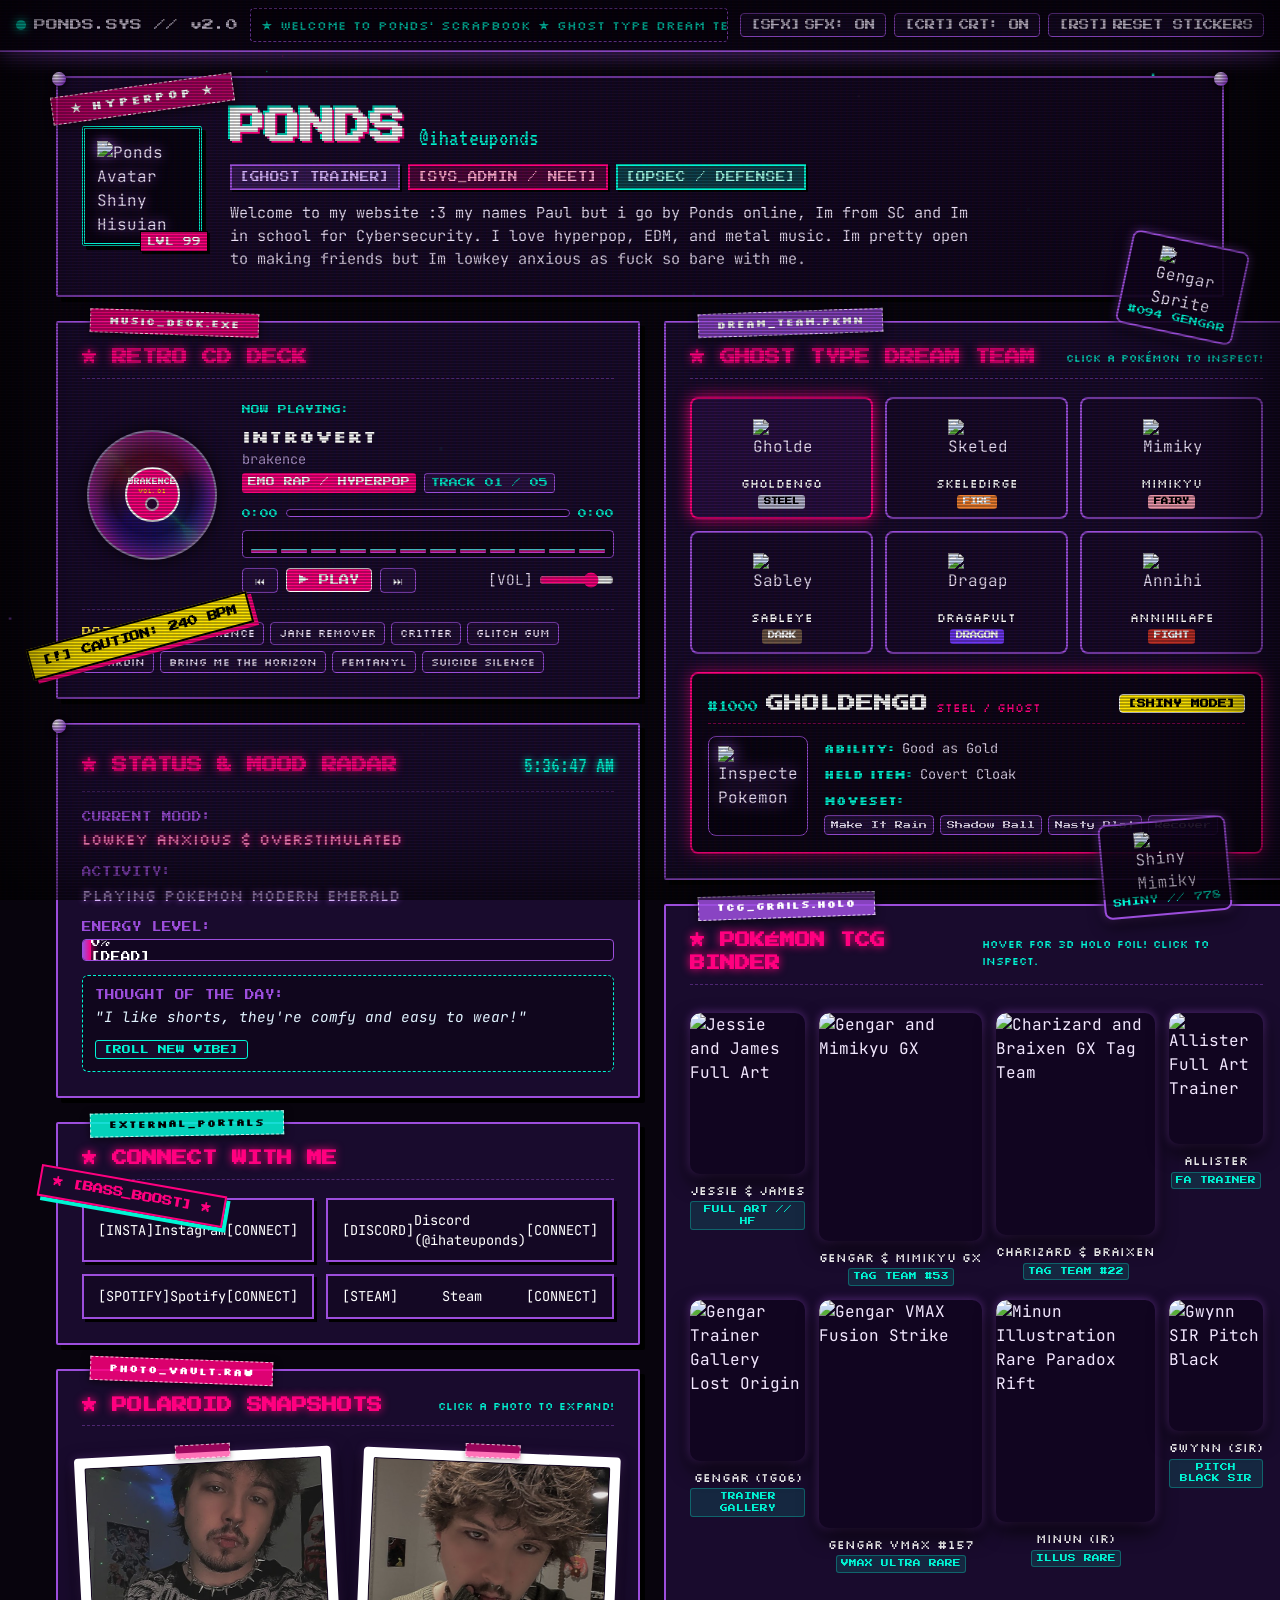
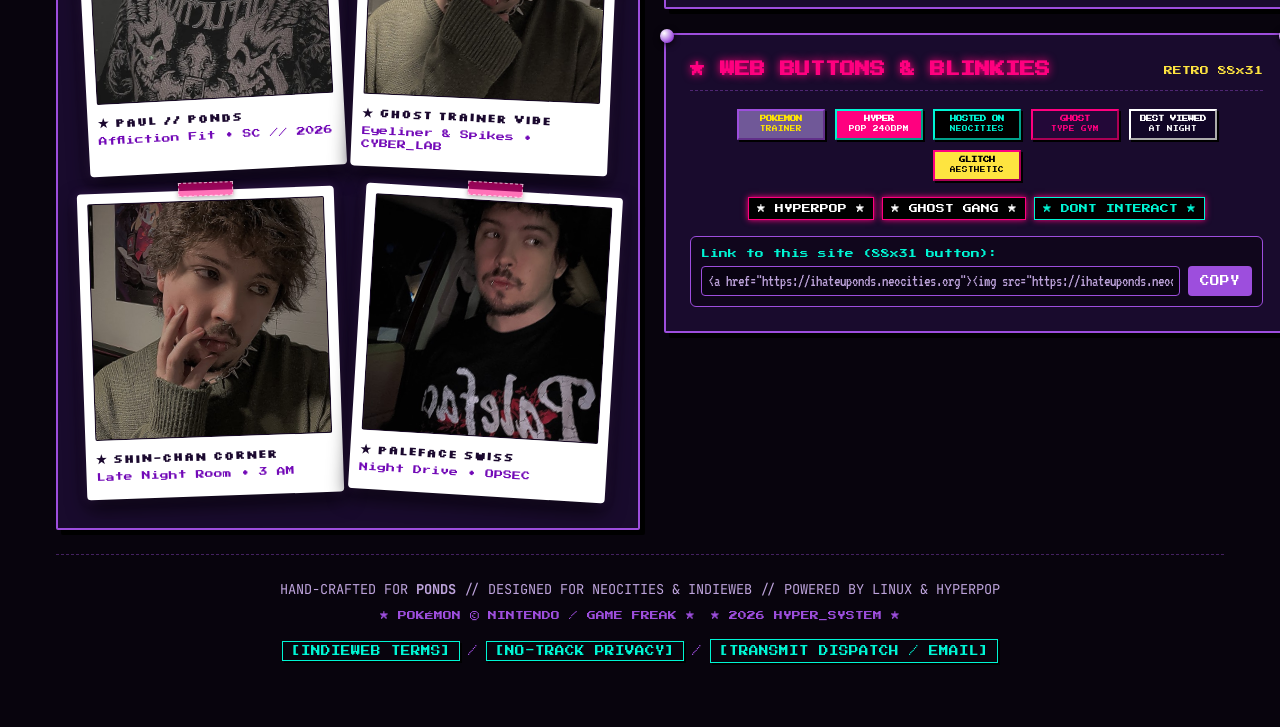
==== index.html @ 73624bec "Revamp site and connected subpages with unified cyber-retro theme (4-reel audit compliant)" ====
<!DOCTYPE html>
<html lang="en">
<head>
  <meta charset="UTF-8" />
  <meta name="viewport" content="width=device-width, initial-scale=1.0" />
  <title>★ PONDS // @ihateuponds ★ HYPERPOP & POKÉMON SCRAPBOOK ★</title>
  <meta name="description" content="Ponds' personal hyperpop & ghost-type Pokémon scrapbook: retro CD player, 3D TCG binder, and photo vault." />
  <meta name="theme-color" content="#8b00ff" />
  
  <link rel="icon" type="image/svg+xml" href="favicon.svg" />

  <!-- OpenGraph / Social Embed Metadata -->
  <meta property="og:title" content="★ PONDS // @ihateuponds ★ HYPERPOP & POKÉMON SCRAPBOOK ★" />
  <meta property="og:description" content="Ponds' personal hyperpop & ghost-type Pokémon scrapbook: retro CD player, 3D TCG binder, and photo vault." />
  <meta property="og:url" content="https://ihateuponds.neocities.org/" />
  <meta property="og:type" content="website" />
  <meta property="og:image" content="https://ihateuponds.neocities.org/avatar.jpeg" />

  <!-- Fonts: Retro Pixel & Cyber Monospace -->
  <link rel="preconnect" href="https://fonts.googleapis.com">
  <link rel="preconnect" href="https://fonts.gstatic.com" crossorigin>
  <link href="https://fonts.googleapis.com/css2?family=Press+Start+2P&family=Silkscreen:wght@400;700&family=JetBrains+Mono:wght@400;600;700&family=Share+Tech+Mono&family=VT323&display=swap" rel="stylesheet">
  
  <link rel="stylesheet" href="style.css" />
</head>
<body class="theme-purple-black">

  <!-- Scanline CRT Overlay (Toggleable) -->
  <div id="crt-overlay" class="crt-layer active"></div>

  <!-- Ambient Interactive Canvas (Stars, Sparkles, Cyber Grid) -->
  <canvas id="bg-canvas"></canvas>

  <!-- Top Floating Retro Control Bar -->
  <header class="top-nav-bar">
    <a href="./" class="nav-brand" style="text-decoration: none; color: inherit;" title="Return to Home">
      <span class="status-dot"></span>
      <span class="brand-text">PONDS.SYS // v2.0</span>
    </a>
    
    <div class="marquee-wrapper">
      <div class="marquee-content">
        <span>★ WELCOME TO PONDS' SCRAPBOOK ★ GHOST TYPE DREAM TEAM &amp; TCG BINDER ★ PHOTO VAULT ★ HYPERPOP &amp; METAL RADIO ONLINE ★ CYBERSECURITY SPECIALIST ★ DRAG ANY STICKER TO CUSTOMIZE ★ @ihateuponds ★</span>
      </div>
    </div>

    <div class="nav-controls">
      <!-- Secret Creator Mode: Revealed via Ctrl+Shift+E, #edit hash, or double-clicking PONDS.SYS -->
      <button id="btn-customizer-toggle" class="control-btn customizer-btn creator-hidden" title="Creator Customizer Terminal" style="display: none;">
        <span class="btn-icon">[CFG]</span> <span class="btn-label">CUSTOMIZE</span>
      </button>
      <button id="btn-sound-toggle" class="control-btn" title="Toggle Sound FX">
        <span class="btn-icon">[SFX]</span> <span class="btn-label">SFX: ON</span>
      </button>
      <button id="btn-crt-toggle" class="control-btn" title="Toggle CRT Scanline Effect">
        <span class="btn-icon">[CRT]</span> <span class="btn-label">CRT: ON</span>
      </button>
      <button id="btn-reset-stickers" class="control-btn" title="Reset Sticker Positions">
        <span class="btn-icon">[RST]</span> <span class="btn-label">RESET STICKERS</span>
      </button>
    </div>
  </header>

  <!-- Draggable Sticker Playground Container -->
  <div id="sticker-container" class="sticker-layer">
    <!-- Draggable Sticker 1: Holographic Washi Tape -->
    <div class="draggable-item tape-sticker" style="top: 85px; left: 4%; transform: rotate(-8deg);" data-drag="true">
      <div class="tape-strip">★ HYPERPOP ★</div>
    </div>

    <!-- Draggable Sticker 2: Gengar Pixel Badge -->
    <div class="draggable-item pixel-badge-sticker" style="top: 240px; right: 3%; transform: rotate(12deg);" data-drag="true">
      <img src="https://raw.githubusercontent.com/PokeAPI/sprites/master/sprites/pokemon/other/showdown/94.gif" alt="Gengar Sprite" class="sticker-img" />
      <span class="sticker-caption">#094 GENGAR</span>
    </div>

    <!-- Draggable Sticker 3: Warning Neon Tag -->
    <div class="draggable-item tag-sticker" style="top: 620px; left: 2%; transform: rotate(-15deg);" data-drag="true">
      <div class="warning-badge">[!] CAUTION: 240 BPM</div>
    </div>

    <!-- Draggable Sticker 4: Shiny Mimikyu Pin -->
    <div class="draggable-item pin-sticker" style="top: 820px; right: 4%; transform: rotate(-5deg);" data-drag="true">
      <img src="https://raw.githubusercontent.com/PokeAPI/sprites/master/sprites/pokemon/other/showdown/shiny/778.gif" alt="Shiny Mimikyu" class="sticker-img" />
      <span class="sticker-sub">SHINY // 778</span>
    </div>

    <!-- Draggable Sticker 5: Glitch Heart -->
    <div class="draggable-item heart-sticker" style="top: 1180px; left: 3%; transform: rotate(10deg);" data-drag="true">
      <div class="holo-heart">★ [BASS_BOOST] ★</div>
    </div>
  </div>

  <!-- Main Scrapbook Container -->
  <main class="scrapbook-layout">

    <!-- HERO HEADER CARD -->
    <!-- [EDIT] EDIT PROFILE & BIO IN CUSTOMIZER MODAL OR BELOW -->
    <section class="scrap-card hero-card holo-border">
      <div class="card-pin top-left"></div>
      <div class="card-pin top-right"></div>
      
      <div class="hero-content">
        <div class="avatar-box">
          <div class="avatar-glow"></div>
          <div class="avatar-frame">
            <img id="hero-avatar-img" src="https://raw.githubusercontent.com/PokeAPI/sprites/master/sprites/pokemon/other/showdown/shiny/10238.gif" alt="Ponds Avatar Shiny Hisuian Zorua" class="avatar-sprite" />
          </div>
          <span class="badge-online">LVL 99</span>
        </div>

        <div class="hero-details">
          <div class="title-row">
            <h1 class="glitch-text" id="hero-name-text" data-text="PONDS">PONDS</h1>
            <span class="tag-handle" id="hero-handle-text">@ihateuponds</span>
          </div>
          <p class="hero-subtitle" id="hero-tags-container">
            <span class="accent-pill purple">[GHOST TRAINER]</span>
            <span class="accent-pill pink">[SYS_ADMIN / NEET]</span>
            <span class="accent-pill cyan">[OPSEC / DEFENSE]</span>
          </p>
          <p class="hero-bio" id="hero-bio-text">
            Welcome to my website :3 my names Paul but i go by Ponds online, Im from SC and Im in school for Cybersecurity. I love hyperpop, EDM, and metal music. Im pretty open to making friends but Im lowkey anxious as fuck so bare with me.
          </p>
        </div>
      </div>
    </section>

    <!-- TWO-COLUMN SCRAPBOOK GRID -->
    <div class="scrap-columns">

      <!-- LEFT COLUMN -->
      <div class="column-left">

        <!-- CARD: RETRO CD MUSIC PLAYER -->
        <section class="scrap-card player-card">
          <div class="washi-tape pink-tape">MUSIC_DECK.EXE</div>
          
          <div class="card-header">
            <h2 class="card-title">★ RETRO CD DECK</h2>
            <span class="card-status-led live"></span>
          </div>

          <!-- Real HTML5 Audio Player Element -->
          <audio id="real-audio-player" preload="metadata"></audio>

          <div class="cd-player-body">
            <!-- Realistic Holographic Rotating CD -->
            <div class="cd-visual-container">
              <div class="cd-disc" id="cd-disc">
                <div class="cd-iridescent-shine"></div>
                <div class="cd-label">
                  <span class="cd-album-title" id="cd-album-title">ROTATION</span>
                  <span class="cd-album-artist" id="cd-album-artist">VOL. 01</span>
                  <div class="cd-center-hole"></div>
                </div>
              </div>
            </div>

            <!-- Track Info & Visualizer -->
            <div class="track-info-panel">
              <div class="track-meta">
                <span class="track-label">NOW PLAYING:</span>
                <h3 id="current-track-title" class="track-title">INTROVERT</h3>
                <p id="current-track-artist" class="track-artist">brakence</p>
                <div class="track-tags">
                  <span class="bpm-tag" id="track-genre">EMO RAP / HYPERPOP</span>
                  <span class="genre-tag" id="track-index-display">TRACK 01 / 05</span>
                </div>
              </div>

              <!-- Real Audio Progress Bar & Scrubber -->
              <div class="track-progress-container">
                <span class="time-display" id="track-current-time">0:00</span>
                <div class="progress-bar-track" id="audio-progress-bar" title="Click to seek">
                  <div class="progress-bar-current" id="audio-progress-fill" style="width: 0%;"></div>
                </div>
                <span class="time-display" id="track-duration">0:00</span>
              </div>

              <!-- Animated Equalizer Bars -->
              <div class="equalizer-bars" id="equalizer">
                <span class="bar"></span>
                <span class="bar"></span>
                <span class="bar"></span>
                <span class="bar"></span>
                <span class="bar"></span>
                <span class="bar"></span>
                <span class="bar"></span>
                <span class="bar"></span>
                <span class="bar"></span>
                <span class="bar"></span>
                <span class="bar"></span>
                <span class="bar"></span>
              </div>

              <!-- Player Controls -->
              <div class="player-controls">
                <button class="music-btn" id="btn-prev-track" title="Previous Track">⏮</button>
                <button class="music-btn play-btn" id="btn-play-pause" title="Play / Pause Audio">▶ PLAY</button>
                <button class="music-btn" id="btn-next-track" title="Next Track">⏭</button>
                <div class="volume-container">
                  <span class="vol-icon" id="vol-icon-btn" title="Volume">[VOL]</span>
                  <input type="range" id="volume-slider" min="0" max="100" value="75" class="neon-slider" />
                </div>
              </div>
            </div>
          </div>

          <!-- Artist Shoutout Cloud -->
          <div class="artist-cloud">
            <span class="cloud-title">ROTATION:</span>
            <span class="artist-tag">brakence</span>
            <span class="artist-tag">Jane Remover</span>
            <span class="artist-tag">cr1tter</span>
            <span class="artist-tag">Glitch Gum</span>
            <span class="artist-tag">guardin</span>
            <span class="artist-tag">Bring Me The Horizon</span>
            <span class="artist-tag">Femtanyl</span>
            <span class="artist-tag">Suicide Silence</span>
          </div>
        </section>

        <!-- CARD: LIVE STATUS & MOOD WIDGET -->
        <!-- [EDIT] EDIT MOOD, ACTIVITY, AND ENERGY IN CUSTOMIZER MODAL OR BELOW -->
        <section class="scrap-card status-card">
          <div class="card-pin top-left"></div>
          <div class="card-header">
            <h2 class="card-title">★ STATUS & MOOD RADAR</h2>
            <span class="live-clock" id="live-clock">00:00:00 AM</span>
          </div>

          <div class="status-grid">
            <div class="status-item">
              <span class="status-label">CURRENT MOOD:</span>
              <span class="status-value glow-pink" id="status-mood">Lowkey Anxious &amp; Overstimulated</span>
            </div>
            <div class="status-item">
              <span class="status-label">ACTIVITY:</span>
              <span class="status-value glow-purple" id="status-activity">Playing Pokemon Modern Emerald</span>
            </div>
            <div class="status-item">
              <span class="status-label">ENERGY LEVEL:</span>
              <div class="progress-bar-container">
                <div class="progress-bar-fill" id="status-energy-fill" style="width: 0%;">0% [DEAD]</div>
              </div>
            </div>
            <div class="status-item quote-box">
              <span class="status-label">THOUGHT OF THE DAY:</span>
              <p class="quote-text" id="status-quote">"I like shorts, they're comfy and easy to wear!"</p>
              <button class="glitch-button-sm" id="btn-new-quote">[ROLL NEW VIBE]</button>
            </div>
          </div>
        </section>

        <!-- CARD: SOCIAL PORTALS & BUTTONS -->
        <!-- [EDIT] EDIT SOCIALS IN CUSTOMIZER MODAL OR BELOW -->
        <section class="scrap-card links-card">
          <div class="washi-tape cyan-tape">EXTERNAL_PORTALS</div>
          <div class="card-header">
            <h2 class="card-title">★ CONNECT WITH ME</h2>
          </div>

          <div class="social-links-grid" id="social-links-grid">
            <a href="https://discord.com/users/ihateuponds" target="_blank" rel="noopener noreferrer" class="neon-link-btn discord-btn" title="Discord: ihateuponds">
              <span class="link-icon">[DISCORD]</span>
              <span class="link-name">@ihateuponds</span>
              <span class="link-arrow">[CONNECT]</span>
            </a>
            <a href="https://instagram.com/s3ph1r0thxx" target="_blank" rel="noopener noreferrer" class="neon-link-btn instagram-btn">
              <span class="link-icon">[INSTAGRAM]</span>
              <span class="link-name">s3ph1r0thxx</span>
              <span class="link-arrow">[VISIT]</span>
            </a>
            <a href="https://open.spotify.com/user/fkm6bmojqqgf7j5eso4o0f9b0?si=cc74b10dd16d405c" target="_blank" rel="noopener noreferrer" class="neon-link-btn spotify-btn">
              <span class="link-icon">[SPOTIFY]</span>
              <span class="link-name">Heavy Rotation</span>
              <span class="link-arrow">[LISTEN]</span>
            </a>
            <a href="https://steamcommunity.com/id/ihateuponds/" target="_blank" rel="noopener noreferrer" class="neon-link-btn steam-btn">
              <span class="link-icon">[STEAM]</span>
              <span class="link-name">ihateuponds</span>
              <span class="link-arrow">[PROFILE]</span>
            </a>
            <a href="https://ihateuponds.straw.page" target="_blank" rel="noopener noreferrer" class="neon-link-btn straw-btn">
              <span class="link-icon">[STRAWPAGE]</span>
              <span class="link-name">StrawPage Portal</span>
              <span class="link-arrow">[VIEW]</span>
            </a>
            <a href="support/" class="neon-link-btn support-btn">
              <span class="link-icon">[SUPPORT]</span>
              <span class="link-name">Tech Support Intake</span>
              <span class="link-arrow">/support/</span>
            </a>
            <a href="rig/" class="neon-link-btn rig-btn">
              <span class="link-icon">[BENCH]</span>
              <span class="link-name">Linux &amp; Hardware Bench</span>
              <span class="link-arrow">/rig/</span>
            </a>
            <a href="games/" class="neon-link-btn games-btn">
              <span class="link-icon">[RETRO]</span>
              <span class="link-name">Games Shrine</span>
              <span class="link-arrow">/games/</span>
            </a>
            <a href="lsd/" class="neon-link-btn lsd-btn">
              <span class="link-icon">[LSD_REALM]</span>
              <span class="link-name">LSD Dream Simulator</span>
              <span class="link-arrow">/lsd/</span>
            </a>
          </div>
        </section>

        <!-- CARD: PHOTO VAULT & POLAROIDS -->
        <!-- [EDIT] DROP YOUR PHOTOS IN ./photos/ OR EDIT BELOW -->
        <section class="scrap-card photos-card">
          <div class="washi-tape pink-tape">PHOTO_VAULT.RAW</div>
          <div class="card-header">
            <h2 class="card-title">★ POLAROID SNAPSHOTS</h2>
            <span class="pkmn-sub">Click a photo to expand!</span>
          </div>

          <div class="polaroids-grid" id="polaroids-grid">
            <!-- Polaroid 1 -->
            <div class="polaroid-card" style="transform: rotate(-3deg);" data-full="./photos/IMG_20260222_213811_475.jpg" data-title="Paul // Ponds" data-sub="Affliction Fit • SC // 2026">
              <div class="polaroid-tape"></div>
              <div class="polaroid-img-frame">
                <img src="./photos/IMG_20260222_213811_475.jpg" alt="Ponds in Affliction Fit" class="polaroid-img" />
              </div>
              <div class="polaroid-caption-area">
                <span class="polaroid-title">★ Paul // Ponds</span>
                <span class="polaroid-date">Affliction Fit • SC // 2026</span>
              </div>
            </div>

            <!-- Polaroid 2 -->
            <div class="polaroid-card" style="transform: rotate(2.5deg);" data-full="./photos/Snapchat-107247740.jpg" data-title="Ghost Trainer Vibe" data-sub="Eyeliner &amp; Spikes • CYBER_LAB">
              <div class="polaroid-tape"></div>
              <div class="polaroid-img-frame">
                <img src="./photos/Snapchat-107247740.jpg" alt="Ghost Trainer Vibe" class="polaroid-img" />
              </div>
              <div class="polaroid-caption-area">
                <span class="polaroid-title">★ Ghost Trainer Vibe</span>
                <span class="polaroid-date">Eyeliner &amp; Spikes • CYBER_LAB</span>
              </div>
            </div>

            <!-- Polaroid 3 -->
            <div class="polaroid-card" style="transform: rotate(-2deg);" data-full="./photos/Snapchat-1823553247.jpg" data-title="Shin-chan Corner" data-sub="Late Night Room • 3 AM">
              <div class="polaroid-tape"></div>
              <div class="polaroid-img-frame">
                <img src="./photos/Snapchat-1823553247.jpg" alt="Shin-chan Corner" class="polaroid-img" />
              </div>
              <div class="polaroid-caption-area">
                <span class="polaroid-title">★ Shin-chan Corner</span>
                <span class="polaroid-date">Late Night Room • 3 AM</span>
              </div>
            </div>

            <!-- Polaroid 4 -->
            <div class="polaroid-card" style="transform: rotate(3.5deg);" data-full="./photos/Snapchat-58797931.jpg" data-title="Paleface Swiss" data-sub="Night Drive • OPSEC">
              <div class="polaroid-tape"></div>
              <div class="polaroid-img-frame">
                <img src="./photos/Snapchat-58797931.jpg" alt="Paleface Swiss Night Drive" class="polaroid-img" />
              </div>
              <div class="polaroid-caption-area">
                <span class="polaroid-title">★ Paleface Swiss</span>
                <span class="polaroid-date">Night Drive • OPSEC</span>
              </div>
            </div>
          </div>
        </section>

      </div>

      <!-- RIGHT COLUMN -->
      <div class="column-right">

        <!-- CARD: POKÉMON DREAM TEAM PARTY ROSTER -->
        <section class="scrap-card pokemon-card">
          <div class="washi-tape purple-tape">DREAM_TEAM.PKMN</div>
          <div class="card-header">
            <h2 class="card-title">★ GHOST TYPE DREAM TEAM</h2>
            <span class="pkmn-sub">Click a Pokémon to inspect!</span>
          </div>

          <div class="pokemon-party-grid">
            <!-- Pokemon 1: Gholdengo -->
            <div class="pokemon-slot active" data-pokemon="gholdengo" data-dex="1000" data-name="Gholdengo" data-types="Steel / Ghost" data-level="100" data-item="Covert Cloak" data-ability="Good as Gold" data-moves="Make It Rain, Shadow Ball, Nasty Plot, Recover" data-shiny="false">
              <div class="sprite-holder">
                <img src="https://raw.githubusercontent.com/PokeAPI/sprites/master/sprites/pokemon/other/showdown/1000.gif" alt="Gholdengo" class="party-sprite" />
              </div>
              <span class="slot-name">Gholdengo</span>
              <span class="slot-type steel-type">STEEL</span>
            </div>

            <!-- Pokemon 2: Skeledirge -->
            <div class="pokemon-slot" data-pokemon="skeledirge" data-dex="911" data-name="Skeledirge" data-types="Fire / Ghost" data-level="99" data-item="Throat Spray" data-ability="Unaware" data-moves="Torch Song, Shadow Ball, Slack Off, Earth Power" data-shiny="false">
              <div class="sprite-holder">
                <img src="https://raw.githubusercontent.com/PokeAPI/sprites/master/sprites/pokemon/other/showdown/911.gif" alt="Skeledirge" class="party-sprite" />
              </div>
              <span class="slot-name">Skeledirge</span>
              <span class="slot-type fire-type">FIRE</span>
            </div>

            <!-- Pokemon 3: Mimikyu -->
            <div class="pokemon-slot" data-pokemon="mimikyu" data-dex="778" data-name="Mimikyu" data-types="Ghost / Fairy" data-level="98" data-item="Disguise Patch" data-ability="Disguise" data-moves="Play Rough, Shadow Claw, Swords Dance, Shadow Sneak" data-shiny="true">
              <div class="sprite-holder">
                <img src="https://raw.githubusercontent.com/PokeAPI/sprites/master/sprites/pokemon/other/showdown/778.gif" alt="Mimikyu" class="party-sprite" />
              </div>
              <span class="slot-name">Mimikyu</span>
              <span class="slot-type fairy-type">FAIRY</span>
            </div>

            <!-- Pokemon 4: Sableye -->
            <div class="pokemon-slot" data-pokemon="sableye" data-dex="302" data-name="Sableye" data-types="Dark / Ghost" data-level="95" data-item="Leftovers" data-ability="Prankster" data-moves="Will-O-Wisp, Foul Play, Recover, Knock Off" data-shiny="false">
              <div class="sprite-holder">
                <img src="https://raw.githubusercontent.com/PokeAPI/sprites/master/sprites/pokemon/other/showdown/302.gif" alt="Sableye" class="party-sprite" />
              </div>
              <span class="slot-name">Sableye</span>
              <span class="slot-type dark-type">DARK</span>
            </div>

            <!-- Pokemon 5: Dragapult -->
            <div class="pokemon-slot" data-pokemon="dragapult" data-dex="887" data-name="Dragapult" data-types="Dragon / Ghost" data-level="100" data-item="Choice Specs" data-ability="Infiltrator" data-moves="Draco Meteor, Shadow Ball, Flamethrower, U-turn" data-shiny="false">
              <div class="sprite-holder">
                <img src="https://raw.githubusercontent.com/PokeAPI/sprites/master/sprites/pokemon/other/showdown/887.gif" alt="Dragapult" class="party-sprite" />
              </div>
              <span class="slot-name">Dragapult</span>
              <span class="slot-type dragon-type">DRAGON</span>
            </div>

            <!-- Pokemon 6: Annihilape -->
            <div class="pokemon-slot" data-pokemon="annihilape" data-dex="979" data-name="Annihilape" data-types="Fighting / Ghost" data-level="98" data-item="Leftovers" data-ability="Defiant" data-moves="Rage Fist, Drain Punch, Bulk Up, Taunt" data-shiny="false">
              <div class="sprite-holder">
                <img src="https://raw.githubusercontent.com/PokeAPI/sprites/master/sprites/pokemon/other/showdown/979.gif" alt="Annihilape" class="party-sprite" />
              </div>
              <span class="slot-name">Annihilape</span>
              <span class="slot-type fighting-type">FIGHT</span>
            </div>
          </div>

          <!-- Interactive Inspector Subpanel -->
          <div class="pokemon-inspector-box" id="pkmn-inspector">
            <div class="inspector-header">
              <div class="inspector-title-group">
                <span class="dex-tag" id="insp-dex">#1000</span>
                <h3 class="insp-name" id="insp-name">GHOLDENGO</h3>
                <span class="insp-types" id="insp-types">STEEL / GHOST</span>
              </div>
              <button class="shiny-toggle-btn" id="insp-shiny-toggle" title="Toggle Shiny Sprite">[SHINY MODE]</button>
            </div>

            <div class="inspector-body">
              <div class="inspector-sprite-frame">
                <img id="insp-big-sprite" src="https://raw.githubusercontent.com/PokeAPI/sprites/master/sprites/pokemon/other/showdown/1000.gif" alt="Inspected Pokemon" />
              </div>
              <div class="inspector-stats">
                <p><strong>ABILITY:</strong> <span id="insp-ability">Good as Gold</span></p>
                <p><strong>HELD ITEM:</strong> <span id="insp-item">Covert Cloak</span></p>
                <div class="move-pool">
                  <strong>MOVESET:</strong>
                  <div class="move-tags" id="insp-moves">
                    <span class="move-pill">Make It Rain</span>
                    <span class="move-pill">Shadow Ball</span>
                    <span class="move-pill">Nasty Plot</span>
                    <span class="move-pill">Recover</span>
                  </div>
                </div>
              </div>
            </div>
          </div>
        </section>

        <!-- CARD: POKÉMON TCG BINDER & GRAILS -->
        <section class="scrap-card tcg-card">
          <div class="washi-tape purple-tape">TCG_GRAILS.HOLO</div>
          <div class="card-header">
            <h2 class="card-title">★ POKÉMON TCG BINDER</h2>
            <span class="pkmn-sub">Hover for 3D holo foil! Click to inspect.</span>
          </div>

          <div class="tcg-grid" id="tcg-grid">
            <!-- Card 1: Jessie & James Full Art -->
            <div class="tcg-card-item" data-name="Jessie & James (Full Art)" data-set="Hidden Fates #68/68" data-rarity="Ultra Rare Full Art Supporter" data-img="https://images.pokemontcg.io/sm115/68_hires.png">
              <div class="tcg-card-wrapper">
                <img src="https://images.pokemontcg.io/sm115/68_hires.png" alt="Jessie and James Full Art" class="tcg-card-img" />
                <div class="tcg-holo-foil"></div>
              </div>
              <div class="tcg-card-meta">
                <span class="tcg-card-name">Jessie &amp; James</span>
                <span class="tcg-rarity-badge">FULL ART // HF</span>
              </div>
            </div>

            <!-- Card 2: Gengar & Mimikyu GX -->
            <div class="tcg-card-item" data-name="Gengar & Mimikyu GX" data-set="Sun & Moon Team Up #53/181" data-rarity="Ultra Rare Tag Team GX" data-img="https://images.pokemontcg.io/sm9/53_hires.png">
              <div class="tcg-card-wrapper">
                <img src="https://images.pokemontcg.io/sm9/53_hires.png" alt="Gengar and Mimikyu GX" class="tcg-card-img" />
                <div class="tcg-holo-foil"></div>
              </div>
              <div class="tcg-card-meta">
                <span class="tcg-card-name">Gengar &amp; Mimikyu GX</span>
                <span class="tcg-rarity-badge">TAG TEAM #53</span>
              </div>
            </div>

            <!-- Card 3: Charizard & Braixen GX PSA 10 Tag Team -->
            <div class="tcg-card-item" data-name="Charizard & Braixen GX (Tag Team)" data-set="Cosmic Eclipse #22/236" data-rarity="PSA 10 Gem Mint • Tag Team GX" data-img="https://images.pokemontcg.io/sm12/22_hires.png">
              <div class="tcg-card-wrapper">
                <img src="https://images.pokemontcg.io/sm12/22_hires.png" alt="Charizard and Braixen GX Tag Team" class="tcg-card-img" />
                <div class="tcg-holo-foil"></div>
              </div>
              <div class="tcg-card-meta">
                <span class="tcg-card-name">Charizard &amp; Braixen</span>
                <span class="tcg-rarity-badge">TAG TEAM #22</span>
              </div>
            </div>

            <!-- Card 4: Allister Full Art Trainer -->
            <div class="tcg-card-item" data-name="Allister (Full Art Trainer)" data-set="Vivid Voltage #179/185" data-rarity="Full Art Supporter" data-img="https://images.pokemontcg.io/swsh4/179_hires.png">
              <div class="tcg-card-wrapper">
                <img src="https://images.pokemontcg.io/swsh4/179_hires.png" alt="Allister Full Art Trainer" class="tcg-card-img" />
                <div class="tcg-holo-foil"></div>
              </div>
              <div class="tcg-card-meta">
                <span class="tcg-card-name">Allister</span>
                <span class="tcg-rarity-badge">FA TRAINER</span>
              </div>
            </div>

            <!-- Card 5: Gengar Full Art Lost Origin -->
            <div class="tcg-card-item" data-name="Gengar (Trainer Gallery)" data-set="Lost Origin #TG06/TG30" data-rarity="Trainer Gallery Character Rare" data-img="https://images.pokemontcg.io/swsh11tg/TG06_hires.png">
              <div class="tcg-card-wrapper">
                <img src="https://images.pokemontcg.io/swsh11tg/TG06_hires.png" alt="Gengar Trainer Gallery Lost Origin" class="tcg-card-img" />
                <div class="tcg-holo-foil"></div>
              </div>
              <div class="tcg-card-meta">
                <span class="tcg-card-name">Gengar (TG06)</span>
                <span class="tcg-rarity-badge">TRAINER GALLERY</span>
              </div>
            </div>

            <!-- Card 6: Gengar VMAX Fusion Strike -->
            <div class="tcg-card-item" data-name="Gengar VMAX" data-set="Fusion Strike #157/264" data-rarity="VMAX Ultra Rare" data-img="https://images.pokemontcg.io/swsh8/157_hires.png">
              <div class="tcg-card-wrapper">
                <img src="https://images.pokemontcg.io/swsh8/157_hires.png" alt="Gengar VMAX Fusion Strike" class="tcg-card-img" />
                <div class="tcg-holo-foil"></div>
              </div>
              <div class="tcg-card-meta">
                <span class="tcg-card-name">Gengar VMAX #157</span>
                <span class="tcg-rarity-badge">VMAX ULTRA RARE</span>
              </div>
            </div>

            <!-- Card 7: Minun Illustration Rare -->
            <div class="tcg-card-item" data-name="Minun (Illustration Rare)" data-set="Paradox Rift #194/182" data-rarity="Illustration Rare" data-img="https://images.pokemontcg.io/sv4/194_hires.png">
              <div class="tcg-card-wrapper">
                <img src="https://images.pokemontcg.io/sv4/194_hires.png" alt="Minun Illustration Rare Paradox Rift" class="tcg-card-img" />
                <div class="tcg-holo-foil"></div>
              </div>
              <div class="tcg-card-meta">
                <span class="tcg-card-name">Minun (IR)</span>
                <span class="tcg-rarity-badge">ILLUS RARE</span>
              </div>
            </div>

            <!-- Card 8: Gwynn SIR Pitch Black -->
            <div class="tcg-card-item" data-name="Gwynn (Special Illustration Rare)" data-set="Pitch Black #119/084" data-rarity="Special Illustration Rare (SAR)" data-img="https://limitlesstcg.nyc3.cdn.digitaloceanspaces.com/tpci/PBL/PBL_119_R_EN_LG.png">
              <div class="tcg-card-wrapper">
                <img src="https://limitlesstcg.nyc3.cdn.digitaloceanspaces.com/tpci/PBL/PBL_119_R_EN_LG.png" alt="Gwynn SIR Pitch Black" class="tcg-card-img" />
                <div class="tcg-holo-foil"></div>
              </div>
              <div class="tcg-card-meta">
                <span class="tcg-card-name">Gwynn (SIR)</span>
                <span class="tcg-rarity-badge">PITCH BLACK SIR</span>
              </div>
            </div>
          </div>
        </section>

        <!-- CARD: 88x31 WEB BUTTONS & BLINKIES -->
        <section class="scrap-card badge-card">
          <div class="card-pin top-left"></div>
          <div class="card-pin top-right"></div>
          
          <div class="card-header">
            <h2 class="card-title">★ WEB BUTTONS & BLINKIES</h2>
            <span class="badge-count">RETRO 88x31</span>
          </div>

          <div class="button-wall-grid">
            <div class="web-button-badge button-pokemon">
              <span class="btn-text-top">POKEMON</span>
              <span class="btn-text-bot">TRAINER</span>
            </div>
            <div class="web-button-badge button-hyperpop">
              <span class="btn-text-top">HYPER</span>
              <span class="btn-text-bot">POP 240BPM</span>
            </div>
            <div class="web-button-badge button-neocities">
              <span class="btn-text-top">HOSTED ON</span>
              <span class="btn-text-bot">NEOCITIES</span>
            </div>
            <div class="web-button-badge button-gengar">
              <span class="btn-text-top">GHOST</span>
              <span class="btn-text-bot">TYPE GYM</span>
            </div>
            <div class="web-button-badge button-webcore">
              <span class="btn-text-top">BEST VIEWED</span>
              <span class="btn-text-bot">AT NIGHT</span>
            </div>
            <div class="web-button-badge button-y2k">
              <span class="btn-text-top">GLITCH</span>
              <span class="btn-text-bot">AESTHETIC</span>
            </div>
          </div>

          <!-- Blinkie Banner Strip -->
          <div class="blinkies-strip">
            <div class="blinkie-box blink-fast">★ HYPERPOP ★</div>
            <div class="blinkie-box blink-slow">★ GHOST GANG ★</div>
            <div class="blinkie-box blink-alt">★ DONT INTERACT ★</div>
          </div>

          <!-- Site Button Code Generator -->
          <div class="site-link-code-box">
            <label for="embed-code-area" class="code-label">Link to this site (88x31 button):</label>
            <div class="code-copy-row">
              <input type="text" id="embed-code-area" readonly value='<a href="https://ihateuponds.neocities.org"><img src="https://ihateuponds.neocities.org/button.gif" alt="Ponds" /></a>' class="code-input" />
              <button id="btn-copy-code" class="copy-btn">COPY</button>
            </div>
          </div>
        </section>

      </div>
    </div>

    <!-- FOOTER -->
    <footer class="scrap-footer">
      <p class="footer-text">
        HAND-CRAFTED FOR <strong>PONDS</strong> // DESIGNED FOR NEOCITIES &amp; INDIEWEB // POWERED BY LINUX &amp; HYPERPOP
      </p>
      <div class="footer-badges">
        <span>★ POKÉMON © NINTENDO / GAME FREAK ★</span>
        <span>★ 2026 HYPER_SYSTEM ★</span>
      </div>
      <div class="footer-legal-links">
        <button type="button" id="btn-open-terms" class="footer-policy-btn">[INDIEWEB TERMS]</button>
        <span class="footer-sep">/</span>
        <button type="button" id="btn-open-privacy" class="footer-policy-btn">[NO-TRACK PRIVACY]</button>
        <span class="footer-sep">/</span>
        <a href="mailto:ihateuponds@gmail.com" class="footer-policy-btn">[TRANSMIT DISPATCH / EMAIL]</a>
      </div>
    </footer>

  </main>

  <!-- =========================================================================
       UNIVERSAL LIGHTBOX MODAL (FOR POLAROIDS & TCG CARDS)
       ========================================================================= -->
  <div id="lightbox-modal" class="lightbox-backdrop" aria-hidden="true">
    <div class="lightbox-container">
      <button id="btn-close-lightbox" class="lightbox-close-btn" title="Close Lightbox">[X] CLOSE</button>
      <div class="lightbox-img-wrapper">
        <img id="lightbox-image" src="" alt="Expanded View" class="lightbox-img" />
      </div>
      <div class="lightbox-info">
        <h3 id="lightbox-title" class="lightbox-title">TITLE</h3>
        <p id="lightbox-sub" class="lightbox-sub">SUBTITLE</p>
      </div>
    </div>
  </div>

  <!-- =========================================================================
       CUSTOMIZATION TERMINAL MODAL
       ========================================================================= -->
  <div id="customizer-modal" class="modal-backdrop" aria-hidden="true">
    <div class="customizer-window">
      <!-- Modal Header -->
      <div class="modal-header">
        <div class="modal-title">
          <span class="modal-icon">[SYS]</span>
          <span>SITE CUSTOMIZATION TERMINAL // PONDS.SYS</span>
        </div>
        <button id="btn-modal-close" class="modal-close-btn" title="Close modal">[X]</button>
      </div>

      <!-- Modal Tabs -->
      <div class="modal-tabs">
        <button class="modal-tab-btn active" data-tab="tab-profile">[PROFILE &amp; BIO]</button>
        <button class="modal-tab-btn" data-tab="tab-status">[STATUS &amp; MOOD]</button>
        <button class="modal-tab-btn" data-tab="tab-socials">[SOCIAL PORTALS]</button>
        <button class="modal-tab-btn" data-tab="tab-export">[SAVE &amp; EXPORT]</button>
      </div>

      <!-- Modal Content Body -->
      <div class="modal-body">
        
        <!-- TAB 1: PROFILE & BIO -->
        <div id="tab-profile" class="tab-pane active">
          <div class="form-row-2">
            <div class="form-group">
              <label class="form-label" for="cfg-name">Display Name:</label>
              <input type="text" id="cfg-name" class="form-input" placeholder="e.g. PONDS" />
            </div>
            <div class="form-group">
              <label class="form-label" for="cfg-handle">Handle / Username:</label>
              <input type="text" id="cfg-handle" class="form-input" placeholder="e.g. @ihateuponds" />
            </div>
          </div>

          <div class="form-group">
            <label class="form-label" for="cfg-avatar">Avatar Image / Sprite URL:</label>
            <div class="avatar-input-row">
              <input type="text" id="cfg-avatar" class="form-input" placeholder="https://... or click a preset below" />
              <img id="cfg-avatar-preview" class="cfg-avatar-preview" src="https://raw.githubusercontent.com/PokeAPI/sprites/master/sprites/pokemon/other/showdown/shiny/94.gif" alt="Avatar preview" />
            </div>
            <div class="avatar-presets-label">★ Quick Pokémon Presets:</div>
            <div class="avatar-presets-grid" id="avatar-presets-grid">
              <!-- Rendered via JS -->
            </div>
          </div>

          <div class="form-group">
            <label class="form-label">Subtitle Badges / Tags:</label>
            <div id="cfg-tags-list" class="tag-manager-list">
              <!-- Dynamically populated -->
            </div>
            <button type="button" id="btn-add-tag" class="btn-secondary-sm">+ Add Subtitle Tag</button>
          </div>

          <div class="form-group">
            <label class="form-label" for="cfg-bio">Bio / About Me Text:</label>
            <textarea id="cfg-bio" class="form-textarea" rows="4" placeholder="Write your scrapbook bio here..."></textarea>
          </div>
        </div>

        <!-- TAB 2: STATUS & MOOD -->
        <div id="tab-status" class="tab-pane">
          <div class="form-group">
            <label class="form-label" for="cfg-mood">Current Mood:</label>
            <input type="text" id="cfg-mood" class="form-input" placeholder="e.g. Overstimulated & Hyperfocused" />
          </div>

          <div class="form-group">
            <label class="form-label" for="cfg-activity">Current Activity:</label>
            <input type="text" id="cfg-activity" class="form-input" placeholder="e.g. Coding Neocities sites at 3 AM" />
          </div>

          <div class="form-row-2">
            <div class="form-group">
              <label class="form-label" for="cfg-energy">Energy Level: <span id="cfg-energy-display" class="highlight-val">92%</span></label>
              <input type="range" id="cfg-energy" min="0" max="100" value="92" class="neon-slider" />
            </div>
            <div class="form-group">
              <label class="form-label" for="cfg-energy-label">Energy Vibe Tag:</label>
              <input type="text" id="cfg-energy-label" class="form-input" placeholder="e.g. CHAOS, MAX, CHILL" />
            </div>
          </div>

          <div class="form-group">
            <label class="form-label" for="cfg-quote">Featured Thought of the Day:</label>
            <input type="text" id="cfg-quote" class="form-input" placeholder="e.g. 'If the synth doesn\'t distort...'" />
          </div>

          <div class="form-group">
            <label class="form-label">"Roll New Vibe" Quotes Bank:</label>
            <p class="form-hint">Quotes randomly chosen when clicking the "[ROLL NEW VIBE]" button.</p>
            <div id="cfg-quotes-list" class="quote-manager-list">
              <!-- Dynamically populated -->
            </div>
            <button type="button" id="btn-add-quote" class="btn-secondary-sm">+ Add Quote</button>
          </div>
        </div>

        <!-- TAB 3: SOCIAL PORTALS -->
        <div id="tab-socials" class="tab-pane">
          <div class="socials-intro-box">
            <p>Customize which socials and links appear on your site. Choose your platforms, icons, and URLs:</p>
          </div>

          <div id="cfg-socials-list" class="socials-manager-list">
            <!-- Dynamically populated -->
          </div>

          <div class="add-social-bar">
            <select id="cfg-new-social-preset" class="form-select">
              <option value="strawpage">StrawPage</option>
              <option value="discord">Discord</option>
              <option value="spotify">Spotify</option>
              <option value="neocities">Neocities</option>
              <option value="instagram">Instagram</option>
              <option value="twitter">Twitter / X</option>
              <option value="youtube">YouTube</option>
              <option value="twitch">Twitch</option>
              <option value="tiktok">TikTok</option>
              <option value="soundcloud">SoundCloud</option>
              <option value="tumblr">Tumblr</option>
              <option value="github">GitHub</option>
              <option value="bluesky">Bluesky</option>
              <option value="carrd">Carrd</option>
              <option value="custom">Custom Link</option>
            </select>
            <button type="button" id="btn-add-social" class="btn-neon-action">+ Add Selected Social</button>
          </div>
        </div>

        <!-- TAB 4: SAVE & EXPORT -->
        <div id="tab-export" class="tab-pane">
          <div class="export-guide-card">
            <h3>★ HOW PERSISTENCE &amp; NEOCITIES UPLOAD WORKS</h3>
            <p><strong>1. Instant Live Preview:</strong> Clicking <em>"Save &amp; Apply"</em> instantly saves your changes in your browser's <code>localStorage</code> so whenever you refresh, all your customizations remain active!</p>
            <p><strong>2. Direct Neocities Upload:</strong> To make sure your custom bio, mood radar, and socials appear for <em>every visitor on Neocities</em>, click <strong>"Download Updated index.html"</strong> below and upload that file to your Neocities dashboard!</p>
          </div>

          <div class="export-actions-grid">
            <button type="button" id="btn-download-html" class="export-big-btn download-btn">
              <span class="big-icon">[HTML]</span>
              <div class="btn-text-group">
                <span class="btn-main-text">DOWNLOAD index.html</span>
                <span class="btn-sub-text">Ready to upload straight to Neocities</span>
              </div>
            </button>

            <button type="button" id="btn-copy-html" class="export-big-btn copy-btn-export">
              <span class="big-icon">[CLIP]</span>
              <div class="btn-text-group">
                <span class="btn-main-text">COPY FULL HTML</span>
                <span class="btn-sub-text">Copy entire code to clipboard</span>
              </div>
            </button>

            <button type="button" id="btn-export-json" class="export-big-btn json-btn">
              <span class="big-icon">[JSON]</span>
              <div class="btn-text-group">
                <span class="btn-main-text">EXPORT CONFIG (JSON)</span>
                <span class="btn-sub-text">Save your custom site data backup</span>
              </div>
            </button>

            <button type="button" id="btn-import-json-trigger" class="export-big-btn import-btn">
              <span class="big-icon">[LOAD]</span>
              <div class="btn-text-group">
                <span class="btn-main-text">IMPORT CONFIG (JSON)</span>
                <span class="btn-sub-text">Load previously saved data</span>
              </div>
              <input type="file" id="cfg-file-import" accept=".json" style="display: none;" />
            </button>
          </div>

          <div class="reset-section">
            <button type="button" id="btn-reset-defaults" class="btn-danger-sm">[RESET TO DEFAULTS]</button>
          </div>
        </div>

      </div>

      <!-- Modal Footer -->
      <div class="modal-footer">
        <button type="button" id="btn-modal-cancel" class="btn-modal-secondary">Cancel</button>
        <button type="button" id="btn-save-apply" class="btn-modal-primary">[SAVE &amp; APPLY]</button>
      </div>
    </div>
  </div>

  <!-- =========================================================================
       INDIEWEB TERMS & PRIVACY MODAL
       ========================================================================= -->
  <div id="policy-modal" class="lightbox-backdrop" aria-hidden="true">
    <div class="lightbox-container policy-container">
      <button id="btn-close-policy" class="lightbox-close-btn" title="Close">[X] CLOSE</button>
      <div class="policy-body">
        <h3 id="policy-title" class="policy-heading font-cyan">★ INDIEWEB TERMS &amp; PRIVACY POLICY</h3>
        <div id="policy-content" class="policy-text">
          <p><strong>1. INDIEWEB SOVEREIGNTY:</strong> This website is an independent personal scrapbook hand-crafted for Neocities and the IndieWeb. No corporate trackers, no telemetry, no spyware, no programmatic ads.</p>
          <p><strong>2. RESPECT &amp; USAGE:</strong> You are free to view, listen, inspect source code, borrow HTML/CSS concepts for your own personal homepages, and grab our 88x31 button. Do not direct hotlink assets on high-traffic external commercial platforms.</p>
          <p><strong>3. NO-TRACKING PRIVACY GUARANTEE:</strong> We do not log your IP, we do not store tracking cookies, we do not use third-party behavioral analytics, and we do not sell or monetize visitor data. Your local customizations are saved strictly on your own device via localStorage.</p>
          <p><strong>4. DIRECT DISPATCH:</strong> Need tech support, hardware triage, or just want to chat Pokémon / hyperpop? Transmit via Discord (@ihateuponds) or email <a href="mailto:ihateuponds@gmail.com" class="font-pink">ihateuponds@gmail.com</a>.</p>
        </div>
      </div>
    </div>
  </div>

  <script src="script.js"></script>
</body>
</html>
---- style.css ----
/* ==========================================================================
   ★ PONDS // HYPERPOP & POKÉMON SCRAPBOOK THEME (NEOCITIES) ★
   Palette: Deep Pitch Black, Electric Purple, Neon Magenta, Glitch Cyan
   ========================================================================== */

:root {
  --bg-deep: #08040d;
  --bg-surface: rgba(19, 9, 31, 0.88);
  --bg-card: rgba(28, 12, 48, 0.92);
  --bg-card-hover: rgba(38, 16, 65, 0.96);
  
  --neon-purple: #9d4edd;
  --neon-purple-glow: rgba(157, 78, 221, 0.6);
  --neon-pink: #ff007f;
  --neon-pink-glow: rgba(255, 0, 127, 0.6);
  --neon-cyan: #00f5d4;
  --neon-cyan-glow: rgba(0, 245, 212, 0.5);
  --neon-yellow: #fee440;
  
  --text-main: #f3e8ff;
  --text-muted: #bda3db;
  --text-glow: #ffffff;
  
  --border-neon: 2px solid var(--neon-purple);
  --border-pink: 2px solid var(--neon-pink);
  
  --font-pixel: 'Press Start 2P', monospace;
  --font-silk: 'Silkscreen', cursive;
  --font-terminal: 'VT323', monospace;
  --font-body: 'JetBrains Mono', 'Share Tech Mono', monospace;
}

/* Reset & Box Sizing */
*, *::before, *::after {
  box-sizing: border-box;
  margin: 0;
  padding: 0;
}

html {
  overflow-x: hidden;
  max-width: 100%;
}

body {
  background-color: var(--bg-deep);
  color: var(--text-main);
  font-family: var(--font-body);
  min-height: 100vh;
  overflow-x: hidden;
  max-width: 100%;
  position: relative;
  line-height: 1.5;
  cursor: crosshair;
}

/* --------------------------------------------------------------------------
   CRT SCANLINE & VIGNETTE LAYER
   -------------------------------------------------------------------------- */
.crt-layer {
  position: fixed;
  inset: 0;
  width: 100%;
  height: 100%;
  pointer-events: none;
  z-index: 9999;
  opacity: 0;
  transition: opacity 0.3s ease;
}

.crt-layer.active {
  opacity: 1;
  background: linear-gradient(
    rgba(18, 16, 16, 0) 50%, 
    rgba(0, 0, 0, 0.3) 50%
  ), linear-gradient(
    90deg,
    rgba(255, 0, 0, 0.03),
    rgba(0, 255, 0, 0.01),
    rgba(0, 0, 255, 0.03)
  );
  background-size: 100% 3px, 6px 100%;
  box-shadow: inset 0 0 100px rgba(0, 0, 0, 0.85);
}

/* --------------------------------------------------------------------------
   CANVAS BACKGROUND (STARS & NEON GRID)
   -------------------------------------------------------------------------- */
#bg-canvas {
  position: fixed;
  top: 0;
  left: 0;
  width: 100vw;
  height: 100vh;
  z-index: 0;
  pointer-events: none;
}

/* --------------------------------------------------------------------------
   TOP NAVIGATION & RETRO CONTROL BAR
   -------------------------------------------------------------------------- */
.top-nav-bar {
  position: sticky;
  top: 0;
  z-index: 500;
  display: flex;
  align-items: center;
  justify-content: space-between;
  gap: 12px;
  background: rgba(14, 5, 24, 0.96);
  border-bottom: 2px solid var(--neon-purple);
  padding: 8px 16px;
  box-shadow: 0 4px 20px var(--neon-purple-glow);
}

.nav-brand {
  display: flex;
  align-items: center;
  gap: 8px;
  font-family: var(--font-pixel);
  font-size: 0.75rem;
  color: var(--neon-pink);
  white-space: nowrap;
}

.status-dot {
  width: 10px;
  height: 10px;
  background: var(--neon-cyan);
  border-radius: 50%;
  box-shadow: 0 0 10px var(--neon-cyan);
  animation: pulse-dot 1.5s infinite;
}

@keyframes pulse-dot {
  0%, 100% { transform: scale(1); opacity: 1; }
  50% { transform: scale(1.3); opacity: 0.5; }
}

.marquee-wrapper {
  flex: 1;
  overflow: hidden;
  white-space: nowrap;
  background: rgba(8, 2, 14, 0.8);
  border: 1px dashed var(--neon-purple);
  padding: 4px 10px;
  border-radius: 4px;
}

.marquee-content {
  display: inline-block;
  font-family: var(--font-silk);
  font-size: 0.8rem;
  color: var(--neon-cyan);
  animation: marquee-scroll 25s linear infinite;
}

@keyframes marquee-scroll {
  0% { transform: translateX(100%); }
  100% { transform: translateX(-100%); }
}

.nav-controls {
  display: flex;
  gap: 8px;
}

.control-btn {
  background: #190a2b;
  color: var(--text-main);
  border: 1px solid var(--neon-purple);
  padding: 6px 10px;
  font-family: var(--font-pixel);
  font-size: 0.65rem;
  cursor: pointer;
  border-radius: 4px;
  transition: all 0.2s ease;
  display: flex;
  align-items: center;
  gap: 4px;
  white-space: nowrap;
}

.control-btn:hover {
  background: var(--neon-pink);
  color: #fff;
  border-color: #fff;
  box-shadow: 0 0 12px var(--neon-pink);
  transform: translateY(-1px);
}

/* --------------------------------------------------------------------------
   DRAGGABLE STICKER PLAYGROUND
   -------------------------------------------------------------------------- */
.sticker-layer {
  position: absolute;
  top: 0;
  left: 0;
  width: 100%;
  height: 100%;
  pointer-events: none;
  z-index: 400;
}

.draggable-item {
  position: absolute;
  pointer-events: auto;
  cursor: grab;
  user-select: none;
  transition: transform 0.1s ease, filter 0.2s ease;
}

.draggable-item:active {
  cursor: grabbing;
  z-index: 450 !important;
  filter: brightness(1.2) drop-shadow(0 0 15px var(--neon-pink));
}

.tape-strip {
  background: rgba(255, 0, 127, 0.65);
  border: 1px dashed rgba(255, 255, 255, 0.85);
  color: #ffffff;
  font-family: var(--font-silk);
  font-size: 0.75rem;
  font-weight: bold;
  padding: 4px 18px;
  box-shadow: 2px 4px 10px rgba(0,0,0,0.5);
  letter-spacing: 2px;
}

.pixel-badge-sticker, .pin-sticker {
  background: rgba(18, 5, 32, 0.9);
  border: 2px solid var(--neon-purple);
  border-radius: 8px;
  padding: 8px;
  display: flex;
  flex-direction: column;
  align-items: center;
  box-shadow: 0 6px 15px rgba(0,0,0,0.7), 0 0 10px var(--neon-purple-glow);
}

.sticker-img {
  width: 58px;
  height: 58px;
  image-rendering: pixelated;
}

.sticker-caption, .sticker-sub {
  font-family: var(--font-pixel);
  font-size: 0.55rem;
  color: var(--neon-cyan);
  margin-top: 4px;
}

.warning-badge {
  background: #ffe600;
  color: #000;
  font-family: var(--font-pixel);
  font-size: 0.65rem;
  font-weight: bold;
  padding: 6px 12px;
  border: 2px solid #000;
  box-shadow: 4px 4px 0 #ff007f;
}

.holo-heart {
  background: #190a2b;
  color: #ff007f;
  font-family: var(--font-pixel);
  font-size: 0.65rem;
  padding: 6px 12px;
  border-radius: 0;
  font-weight: bold;
  box-shadow: 4px 4px 0 #00f5d4;
  border: 2px solid #ff007f;
}

/* --------------------------------------------------------------------------
   SCRAPBOOK MAIN CONTAINER & CARDS
   -------------------------------------------------------------------------- */
.scrapbook-layout {
  position: relative;
  z-index: 10;
  max-width: 1200px;
  margin: 24px auto;
  padding: 0 16px;
  display: flex;
  flex-direction: column;
  gap: 24px;
}

.scrap-card {
  position: relative;
  background: var(--bg-card);
  border: 2px solid var(--neon-purple);
  border-radius: 2px;
  padding: 24px;
  box-shadow: 5px 5px 0 #000;
  transition: border-color 0.2s ease, box-shadow 0.2s ease;
}

.scrap-card:hover {
  border-color: var(--neon-cyan);
  box-shadow: 6px 6px 0 #000;
}

/* Card Pins & Washi Tapes */
.card-pin {
  position: absolute;
  width: 14px;
  height: 14px;
  border-radius: 50%;
  background: radial-gradient(circle at 30% 30%, #fff, #9d4edd 70%, #4a0072);
  box-shadow: 0 2px 6px rgba(0,0,0,0.8);
  z-index: 5;
}
.card-pin.top-left { top: -6px; left: -6px; }
.card-pin.top-right { top: -6px; right: -6px; }

.washi-tape {
  position: absolute;
  top: -12px;
  left: 32px;
  padding: 3px 18px;
  font-family: var(--font-silk);
  font-size: 0.65rem;
  font-weight: bold;
  letter-spacing: 1px;
  color: #fff;
  border: 1px dashed rgba(255,255,255,0.7);
  box-shadow: 0 2px 8px rgba(0,0,0,0.6);
  z-index: 5;
}
.purple-tape { background: rgba(157, 78, 221, 0.85); transform: rotate(-2deg); }
.pink-tape { background: rgba(255, 0, 127, 0.85); transform: rotate(2deg); }
.cyan-tape { background: rgba(0, 245, 212, 0.85); color: #000; transform: rotate(-1deg); }

.card-header {
  display: flex;
  align-items: center;
  justify-content: space-between;
  margin-bottom: 18px;
  border-bottom: 1px dashed rgba(157, 78, 221, 0.4);
  padding-bottom: 8px;
}

.card-title {
  font-family: var(--font-pixel);
  font-size: 0.95rem;
  color: var(--neon-pink);
  text-shadow: 0 0 8px var(--neon-pink);
}

/* --------------------------------------------------------------------------
   HERO CARD (PROFILE & BIO)
   -------------------------------------------------------------------------- */
.hero-card {
  background: linear-gradient(135deg, rgba(28, 12, 48, 0.95), rgba(16, 5, 28, 0.95));
}

.hero-content {
  display: flex;
  align-items: center;
  gap: 28px;
  flex-wrap: wrap;
}

.avatar-box {
  position: relative;
  width: 120px;
  height: 120px;
  flex-shrink: 0;
}

.avatar-glow {
  display: none;
}

.avatar-frame {
  position: relative;
  width: 100%;
  height: 100%;
  background: #090312;
  border: 3px double var(--neon-cyan);
  border-radius: 2px;
  box-shadow: 4px 4px 0 #000;
  display: flex;
  align-items: center;
  justify-content: center;
  overflow: hidden;
}

.avatar-sprite {
  width: 90px;
  height: 90px;
  image-rendering: pixelated;
  filter: drop-shadow(0 0 6px var(--neon-purple));
  transition: transform 0.2s ease;
}

.avatar-frame:hover .avatar-sprite {
  transform: scale(1.1) rotate(-3deg);
}

.badge-online {
  position: absolute;
  bottom: -6px;
  right: -6px;
  background: var(--neon-pink);
  color: #fff;
  font-family: var(--font-pixel);
  font-size: 0.55rem;
  padding: 3px 6px;
  border-radius: 0;
  border: 1px solid #000;
  box-shadow: 2px 2px 0 #000;
}

.hero-details {
  flex: 1;
  min-width: 280px;
}

.title-row {
  display: flex;
  align-items: baseline;
  gap: 14px;
  margin-bottom: 8px;
}

.glitch-text {
  font-family: var(--font-pixel);
  font-size: 2.2rem;
  color: #fff;
  text-shadow: 2px 2px 0 var(--neon-pink), -2px -2px 0 var(--neon-cyan);
  position: relative;
}

.tag-handle {
  font-family: var(--font-terminal);
  font-size: 1.5rem;
  color: var(--neon-cyan);
}

.hero-subtitle {
  display: flex;
  gap: 8px;
  flex-wrap: wrap;
  margin-bottom: 12px;
}

.accent-pill {
  font-family: var(--font-pixel);
  font-size: 0.6rem;
  padding: 4px 8px;
  border-radius: 0;
  font-weight: normal;
  box-shadow: 2px 2px 0 #000;
}
.accent-pill.purple { background: rgba(157, 78, 221, 0.25); border: 2px solid var(--neon-purple); color: #d8b4fe; }
.accent-pill.pink { background: rgba(255, 0, 127, 0.25); border: 2px solid var(--neon-pink); color: #ffa6cf; }
.accent-pill.cyan { background: rgba(0, 245, 212, 0.25); border: 2px solid var(--neon-cyan); color: #99f6e4; }

.hero-bio {
  color: var(--text-main);
  font-size: 0.95rem;
  max-width: 750px;
}

/* --------------------------------------------------------------------------
   COLUMNS GRID
   -------------------------------------------------------------------------- */
.scrap-columns {
  display: grid;
  grid-template-columns: 1fr 1fr;
  gap: 24px;
}

.column-left, .column-right {
  display: flex;
  flex-direction: column;
  gap: 24px;
}

/* --------------------------------------------------------------------------
   CARD: HYPERPOP CD MUSIC PLAYER
   -------------------------------------------------------------------------- */
.cd-player-body {
  display: flex;
  gap: 20px;
  align-items: center;
  margin-bottom: 16px;
  flex-wrap: wrap;
}

.cd-visual-container {
  width: 140px;
  height: 140px;
  display: flex;
  align-items: center;
  justify-content: center;
  flex-shrink: 0;
}

.cd-disc {
  width: 130px;
  height: 130px;
  border-radius: 50%;
  background: radial-gradient(circle, #25123d 0%, #150924 45%, #3d1b63 70%, #0d0417 100%);
  border: 2px solid rgba(255,255,255,0.4);
  position: relative;
  display: flex;
  align-items: center;
  justify-content: center;
  box-shadow: 0 0 20px rgba(0,0,0,0.8), inset 0 0 15px rgba(255,0,127,0.4);
}

.cd-disc.spinning {
  animation: spin-cd 3s linear infinite;
}

@keyframes spin-cd {
  0% { transform: rotate(0deg); }
  100% { transform: rotate(360deg); }
}

.cd-iridescent-shine {
  position: absolute;
  inset: 0;
  border-radius: 50%;
  background: conic-gradient(
    from 45deg,
    rgba(255, 0, 127, 0.4),
    rgba(0, 245, 212, 0.4),
    rgba(157, 78, 221, 0.4),
    rgba(254, 228, 64, 0.4),
    rgba(255, 0, 127, 0.4)
  );
  opacity: 0.6;
  mix-blend-mode: color-dodge;
  pointer-events: none;
}

.cd-label {
  width: 55px;
  height: 55px;
  background: #ff007f;
  border-radius: 50%;
  border: 2px solid #fff;
  display: flex;
  flex-direction: column;
  align-items: center;
  justify-content: center;
  position: relative;
  z-index: 2;
}

.cd-album-title {
  font-family: var(--font-pixel);
  font-size: 0.35rem;
  color: #fff;
  font-weight: bold;
}
.cd-album-artist {
  font-family: var(--font-silk);
  font-size: 0.35rem;
  color: #ffe600;
}

.cd-center-hole {
  width: 14px;
  height: 14px;
  background: var(--bg-card);
  border-radius: 50%;
  border: 2px solid rgba(255,255,255,0.7);
  margin-top: 2px;
}

.track-info-panel {
  flex: 1;
  min-width: 220px;
  display: flex;
  flex-direction: column;
  gap: 10px;
}

.track-label {
  font-family: var(--font-pixel);
  font-size: 0.55rem;
  color: var(--neon-cyan);
}

.track-title {
  font-family: var(--font-silk);
  font-size: 1.1rem;
  color: #fff;
  margin-top: 2px;
}

.track-artist {
  font-size: 0.85rem;
  color: var(--text-muted);
}

.track-tags {
  display: flex;
  gap: 8px;
  margin-top: 4px;
}

.bpm-tag, .genre-tag {
  font-family: var(--font-pixel);
  font-size: 0.55rem;
  padding: 2px 6px;
  border-radius: 3px;
}
.bpm-tag { background: var(--neon-pink); color: #fff; }
.genre-tag { background: #2b1245; color: var(--neon-cyan); border: 1px solid var(--neon-purple); }

/* Real Audio Scrubber & Timeline */
.track-progress-container {
  display: flex;
  align-items: center;
  gap: 8px;
  margin-top: 4px;
}

.time-display {
  font-family: var(--font-pixel);
  font-size: 0.55rem;
  color: var(--neon-cyan);
  min-width: 32px;
}

.progress-bar-track {
  flex: 1;
  height: 8px;
  background: #0d0417;
  border: 1px solid var(--neon-purple);
  border-radius: 4px;
  cursor: pointer;
  position: relative;
  overflow: hidden;
  transition: border-color 0.2s;
}

.progress-bar-track:hover {
  border-color: var(--neon-pink);
}

.progress-bar-current {
  height: 100%;
  background: linear-gradient(90deg, var(--neon-purple), var(--neon-pink), var(--neon-cyan));
  width: 0%;
  border-radius: 3px;
  transition: width 0.1s linear;
}

/* Equalizer Bars */
.equalizer-bars {
  display: flex;
  align-items: flex-end;
  gap: 4px;
  height: 28px;
  background: rgba(10, 4, 18, 0.8);
  padding: 4px 8px;
  border-radius: 4px;
  border: 1px solid var(--neon-purple);
}

.equalizer-bars .bar {
  flex: 1;
  background: linear-gradient(to top, var(--neon-purple), var(--neon-pink), var(--neon-cyan));
  height: 20%;
  border-radius: 1px;
  transition: height 0.1s ease;
}

.equalizer-bars.playing .bar:nth-child(2n) { animation: eq-bounce 0.4s infinite alternate ease-in-out; }
.equalizer-bars.playing .bar:nth-child(2n+1) { animation: eq-bounce 0.6s infinite alternate ease-in-out; }
.equalizer-bars.playing .bar:nth-child(3n) { animation: eq-bounce 0.3s infinite alternate ease-in-out; }

@keyframes eq-bounce {
  0% { height: 15%; }
  100% { height: 95%; }
}

/* Music Controls */
.player-controls {
  display: flex;
  align-items: center;
  gap: 8px;
  flex-wrap: wrap;
}

.music-btn {
  background: #25103d;
  color: #fff;
  border: 1px solid var(--neon-purple);
  padding: 6px 12px;
  font-family: var(--font-pixel);
  font-size: 0.65rem;
  cursor: pointer;
  border-radius: 4px;
  transition: all 0.2s ease;
}

.music-btn:hover {
  background: var(--neon-purple);
  box-shadow: 0 0 10px var(--neon-purple-glow);
}

.music-btn.play-btn {
  background: var(--neon-pink);
  border-color: #fff;
}
.music-btn.play-btn:hover {
  background: #ff3399;
  box-shadow: 0 0 12px var(--neon-pink);
}

.volume-container {
  display: flex;
  align-items: center;
  gap: 6px;
  margin-left: auto;
}

.vol-icon { font-size: 0.9rem; }

.neon-slider {
  accent-color: var(--neon-pink);
  cursor: pointer;
  width: 75px;
}

.artist-cloud {
  display: flex;
  flex-wrap: wrap;
  align-items: center;
  gap: 6px;
  border-top: 1px dashed rgba(157, 78, 221, 0.3);
  padding-top: 12px;
}

.cloud-title {
  font-family: var(--font-pixel);
  font-size: 0.6rem;
  color: var(--neon-yellow);
  margin-right: 4px;
}

.artist-tag {
  font-family: var(--font-silk);
  font-size: 0.7rem;
  background: rgba(37, 16, 61, 0.7);
  border: 1px solid var(--neon-purple);
  padding: 2px 8px;
  border-radius: 4px;
  color: var(--text-main);
  transition: all 0.2s ease;
}

.artist-tag:hover {
  background: var(--neon-pink);
  color: #fff;
  border-color: #fff;
  transform: translateY(-2px);
}

/* --------------------------------------------------------------------------
   CARD: STATUS & MOOD WIDGET
   -------------------------------------------------------------------------- */
.live-clock {
  font-family: var(--font-terminal);
  font-size: 1.4rem;
  color: var(--neon-cyan);
  text-shadow: 0 0 6px var(--neon-cyan);
}

.status-grid {
  display: flex;
  flex-direction: column;
  gap: 14px;
}

.status-item {
  display: flex;
  flex-direction: column;
  gap: 4px;
}

.status-label {
  font-family: var(--font-pixel);
  font-size: 0.6rem;
  color: var(--neon-purple);
}

.status-value {
  font-family: var(--font-silk);
  font-size: 0.95rem;
}

.glow-pink { color: #ff80bf; text-shadow: 0 0 6px var(--neon-pink); }
.glow-purple { color: #d8b4fe; text-shadow: 0 0 6px var(--neon-purple); }

.progress-bar-container {
  background: #120621;
  border: 1px solid var(--neon-purple);
  border-radius: 4px;
  overflow: hidden;
  height: 22px;
}

.progress-bar-fill {
  background: linear-gradient(90deg, var(--neon-purple), var(--neon-pink));
  height: 100%;
  color: #fff;
  font-family: var(--font-pixel);
  font-size: 0.6rem;
  display: flex;
  align-items: center;
  padding-left: 8px;
  box-shadow: 0 0 10px var(--neon-pink);
}

.quote-box {
  background: rgba(14, 5, 24, 0.7);
  border: 1px dashed var(--neon-cyan);
  padding: 12px;
  border-radius: 6px;
}

.quote-text {
  font-style: italic;
  font-size: 0.9rem;
  color: #e0f2fe;
  margin-bottom: 8px;
}

.glitch-button-sm {
  align-self: flex-start;
  background: #190a2b;
  color: var(--neon-cyan);
  border: 1px solid var(--neon-cyan);
  padding: 4px 8px;
  font-family: var(--font-pixel);
  font-size: 0.55rem;
  cursor: pointer;
  border-radius: 3px;
  transition: all 0.2s ease;
}

.glitch-button-sm:hover {
  background: var(--neon-cyan);
  color: #000;
  box-shadow: 0 0 8px var(--neon-cyan);
}

/* --------------------------------------------------------------------------
   CARD: POKÉMON PARTY ROSTER & INSPECTOR
   -------------------------------------------------------------------------- */
.pkmn-sub {
  font-family: var(--font-silk);
  font-size: 0.7rem;
  color: var(--neon-cyan);
}

.pokemon-party-grid {
  display: grid;
  grid-template-columns: repeat(3, 1fr);
  gap: 12px;
  margin-bottom: 18px;
}

.pokemon-slot {
  background: #190a2b;
  border: 2px solid var(--neon-purple);
  border-radius: 8px;
  padding: 8px;
  display: flex;
  flex-direction: column;
  align-items: center;
  cursor: pointer;
  transition: all 0.2s ease;
}

.pokemon-slot:hover {
  border-color: var(--neon-cyan);
  transform: translateY(-3px);
  box-shadow: 0 6px 15px rgba(0,0,0,0.6), 0 0 12px var(--neon-cyan-glow);
}

.pokemon-slot.active {
  border-color: var(--neon-pink);
  background: #2a0f44;
  box-shadow: 0 0 15px var(--neon-pink);
}

.sprite-holder {
  width: 64px;
  height: 64px;
  display: flex;
  align-items: center;
  justify-content: center;
}

.party-sprite {
  max-width: 58px;
  max-height: 58px;
  image-rendering: pixelated;
}

.slot-name {
  font-family: var(--font-silk);
  font-size: 0.75rem;
  color: #fff;
  margin-top: 4px;
}

.slot-type {
  font-family: var(--font-pixel);
  font-size: 0.45rem;
  padding: 2px 6px;
  border-radius: 3px;
  margin-top: 2px;
  font-weight: bold;
}
.ghost-type { background: #705898; color: #fff; }
.fairy-type { background: #ee99ac; color: #000; }
.psychic-type { background: #f85888; color: #fff; }
.dark-type { background: #705848; color: #fff; }
.fire-type { background: #f08030; color: #fff; }
.steel-type { background: #b8b8d0; color: #000; }
.dragon-type { background: #7038f8; color: #fff; }
.fighting-type { background: #c03028; color: #fff; }

/* Inspector Box */
.pokemon-inspector-box {
  background: rgba(14, 5, 24, 0.95);
  border: 2px solid var(--neon-pink);
  border-radius: 8px;
  padding: 16px;
  box-shadow: 0 0 15px var(--neon-pink-glow);
}

.inspector-header {
  display: flex;
  align-items: center;
  justify-content: space-between;
  margin-bottom: 12px;
  border-bottom: 1px dashed rgba(255, 0, 127, 0.4);
  padding-bottom: 6px;
}

.inspector-title-group {
  display: flex;
  align-items: baseline;
  gap: 8px;
}

.dex-tag {
  font-family: var(--font-pixel);
  font-size: 0.65rem;
  color: var(--neon-cyan);
}

.insp-name {
  font-family: var(--font-pixel);
  font-size: 1.1rem;
  color: #fff;
}

.insp-types {
  font-family: var(--font-silk);
  font-size: 0.75rem;
  color: var(--neon-pink);
}

.shiny-toggle-btn {
  background: #ffe600;
  color: #000;
  border: 1px solid #fff;
  padding: 4px 8px;
  font-family: var(--font-pixel);
  font-size: 0.55rem;
  cursor: pointer;
  border-radius: 4px;
  font-weight: bold;
  transition: all 0.2s ease;
}

.shiny-toggle-btn.active {
  background: var(--neon-cyan);
  box-shadow: 0 0 10px var(--neon-cyan);
}

.inspector-body {
  display: flex;
  gap: 16px;
  align-items: center;
  flex-wrap: wrap;
}

.inspector-sprite-frame {
  width: 100px;
  height: 100px;
  background: #090312;
  border: 1px solid var(--neon-purple);
  border-radius: 8px;
  display: flex;
  align-items: center;
  justify-content: center;
  flex-shrink: 0;
}

.inspector-sprite-frame img {
  width: 80px;
  height: 80px;
  image-rendering: pixelated;
  filter: drop-shadow(0 0 8px var(--neon-purple));
}

.inspector-stats {
  flex: 1;
  font-size: 0.85rem;
  display: flex;
  flex-direction: column;
  gap: 6px;
}

.inspector-stats strong {
  color: var(--neon-cyan);
  font-family: var(--font-silk);
  font-size: 0.75rem;
}

.move-tags {
  display: flex;
  gap: 6px;
  flex-wrap: wrap;
  margin-top: 4px;
}

.move-pill {
  font-family: var(--font-pixel);
  font-size: 0.5rem;
  background: #25103d;
  border: 1px solid var(--neon-purple);
  padding: 3px 6px;
  border-radius: 4px;
  color: var(--text-main);
}

/* --------------------------------------------------------------------------
   CARD: 88x31 WEB BUTTONS & BLINKIES
   -------------------------------------------------------------------------- */
.badge-count {
  font-family: var(--font-pixel);
  font-size: 0.55rem;
  color: var(--neon-yellow);
}

.button-wall-grid {
  display: flex;
  flex-wrap: wrap;
  gap: 10px;
  justify-content: center;
  margin-bottom: 16px;
}

.web-button-badge {
  width: 88px;
  height: 31px;
  border: 2px outset #ffffff;
  display: flex;
  flex-direction: column;
  align-items: center;
  justify-content: center;
  font-family: var(--font-pixel);
  cursor: pointer;
  user-select: none;
  box-shadow: 2px 2px 0 #000;
  transition: transform 0.1s ease;
}

.web-button-badge:active {
  border-style: inset;
  transform: translate(2px, 2px);
}

.btn-text-top { font-size: 0.4rem; font-weight: bold; }
.btn-text-bot { font-size: 0.35rem; }

.button-pokemon { background: #705898; color: #ffe600; border-color: #9d4edd; }
.button-hyperpop { background: #ff007f; color: #fff; border-color: #00f5d4; }
.button-neocities { background: #000; color: #00f5d4; border-color: #00f5d4; }
.button-gengar { background: #230838; color: #ff007f; border-color: #ff007f; }
.button-webcore { background: #110626; color: #fff; border-color: #fff; }
.button-y2k { background: #fee440; color: #000; border-color: #ff007f; }

.blinkies-strip {
  display: flex;
  gap: 8px;
  justify-content: center;
  margin-bottom: 16px;
  flex-wrap: wrap;
}

.blinkie-box {
  background: #000;
  color: #fff;
  font-family: var(--font-pixel);
  font-size: 0.55rem;
  padding: 4px 8px;
  border: 1px solid var(--neon-pink);
  box-shadow: 0 0 6px var(--neon-pink);
}

.blink-fast { animation: blink-anim 0.5s infinite; }
.blink-slow { animation: blink-anim 1.2s infinite; }
.blink-alt { animation: blink-anim 0.8s infinite; color: var(--neon-cyan); border-color: var(--neon-cyan); }

@keyframes blink-anim {
  0%, 49% { opacity: 1; }
  50%, 100% { opacity: 0.2; }
}

.site-link-code-box {
  background: rgba(14, 5, 24, 0.8);
  border: 1px solid var(--neon-purple);
  padding: 10px;
  border-radius: 6px;
}

.code-label {
  font-family: var(--font-pixel);
  font-size: 0.55rem;
  color: var(--neon-cyan);
  display: block;
  margin-bottom: 6px;
}

.code-copy-row {
  display: flex;
  gap: 8px;
}

.code-input {
  flex: 1;
  background: #090312;
  color: var(--text-muted);
  border: 1px solid var(--neon-purple);
  padding: 6px;
  font-family: var(--font-terminal);
  font-size: 1rem;
  border-radius: 4px;
}

.copy-btn {
  background: var(--neon-purple);
  color: #fff;
  border: none;
  font-family: var(--font-pixel);
  font-size: 0.6rem;
  padding: 0 12px;
  cursor: pointer;
  border-radius: 4px;
  transition: all 0.2s ease;
}

.copy-btn:hover {
  background: var(--neon-pink);
  box-shadow: 0 0 8px var(--neon-pink);
}

/* --------------------------------------------------------------------------
   CARD: SOCIAL LINKS & PORTALS
   -------------------------------------------------------------------------- */
.social-links-grid {
  display: grid;
  grid-template-columns: repeat(2, 1fr);
  gap: 12px;
}

.neon-link-btn {
  display: flex;
  align-items: center;
  justify-content: space-between;
  padding: 10px 14px;
  background: #140824;
  border: 2px solid var(--neon-purple);
  border-radius: 0;
  color: #fff;
  text-decoration: none;
  font-family: var(--font-body);
  font-size: 0.85rem;
  box-shadow: 3px 3px 0 #000;
  transition: background 0.15s ease, border-color 0.15s ease, color 0.15s ease;
}

.neon-link-btn:hover {
  background: #250f42;
  border-color: var(--neon-cyan);
  color: var(--neon-cyan);
  box-shadow: 4px 4px 0 #000;
}

.strawpage-btn:hover, .straw-btn:hover { border-color: var(--neon-pink); color: var(--neon-pink); }
.spotify-btn:hover { border-color: #1db954; color: #1db954; }
.discord-btn:hover { border-color: #5865f2; color: #5865f2; }
.instagram-btn:hover { border-color: #e1306c; color: #e1306c; }
.steam-btn:hover { border-color: #66c0f4; color: #66c0f4; }
.support-btn:hover { border-color: #10b981; color: #10b981; }
.rig-btn:hover { border-color: #f59e0b; color: #f59e0b; }
.games-btn:hover { border-color: var(--neon-pink); color: var(--neon-pink); }
.lsd-btn:hover { border-color: var(--neon-cyan); color: var(--neon-cyan); }

/* --------------------------------------------------------------------------
   FOOTER
   -------------------------------------------------------------------------- */
.scrap-footer {
  text-align: center;
  padding: 24px 0 40px;
  border-top: 1px dashed rgba(157, 78, 221, 0.4);
  display: flex;
  flex-direction: column;
  gap: 10px;
}

.footer-text {
  font-size: 0.85rem;
  color: var(--text-muted);
}

.footer-badges {
  display: flex;
  justify-content: center;
  gap: 16px;
  font-family: var(--font-pixel);
  font-size: 0.55rem;
  color: var(--neon-purple);
}

.footer-legal-links {
  display: flex;
  justify-content: center;
  align-items: center;
  gap: 8px;
  margin-top: 6px;
  flex-wrap: wrap;
}

.footer-policy-btn {
  background: transparent;
  border: 1px solid var(--neon-cyan);
  color: var(--neon-cyan);
  font-family: var(--font-pixel);
  font-size: 0.6rem;
  padding: 4px 8px;
  cursor: pointer;
  text-decoration: none;
  border-radius: 0;
  box-shadow: 2px 2px 0 #000;
  transition: all 0.15s ease;
}

.footer-policy-btn:hover {
  background: var(--neon-cyan);
  color: #000;
}

.footer-sep {
  color: var(--neon-purple);
  font-family: var(--font-pixel);
  font-size: 0.6rem;
}

.policy-container {
  max-width: 680px;
  border: 3px double var(--neon-cyan) !important;
  border-radius: 0 !important;
  box-shadow: 6px 6px 0 #000 !important;
  padding: 24px;
}

.policy-body {
  width: 100%;
}

.policy-heading {
  font-family: var(--font-pixel);
  font-size: 0.85rem;
  color: var(--neon-cyan);
  margin-bottom: 16px;
  border-bottom: 2px solid var(--neon-purple);
  padding-bottom: 8px;
}

.policy-text {
  font-family: var(--font-body);
  font-size: 0.85rem;
  color: var(--text-main);
  line-height: 1.6;
  display: flex;
  flex-direction: column;
  gap: 12px;
}

/* --------------------------------------------------------------------------
   RESPONSIVE DESIGN FOR MOBILE & SMALL SCREENS
   -------------------------------------------------------------------------- */
@media (max-width: 900px) {
  .scrap-columns {
    grid-template-columns: 1fr;
  }
  
  .glitch-text {
    font-size: 1.8rem;
  }
  
  .pokemon-party-grid {
    grid-template-columns: repeat(3, 1fr);
  }
}

@media (max-width: 600px) {
  .top-nav-bar {
    flex-wrap: wrap;
  }
  
  .marquee-wrapper {
    order: 3;
    width: 100%;
  }
  
  .pokemon-party-grid {
    grid-template-columns: repeat(2, 1fr);
  }
  
  .social-links-grid {
    grid-template-columns: 1fr;
  }
  
  .cd-player-body {
    flex-direction: column;
    text-align: center;
  }
  
  .player-controls {
    justify-content: center;
  }
  
  .volume-container {
    margin-left: 0;
  }
}

/* ==========================================================================
   SITE CUSTOMIZER MODAL & TERMINAL CONTROLS
   ========================================================================== */
.customizer-btn {
  background: linear-gradient(135deg, rgba(255, 0, 127, 0.25), rgba(0, 245, 212, 0.25)) !important;
  border: 1px solid var(--neon-cyan) !important;
  color: var(--neon-cyan) !important;
  box-shadow: 0 0 10px var(--neon-cyan-glow);
  font-weight: bold;
}

.customizer-btn:hover {
  background: var(--neon-cyan) !important;
  color: #000 !important;
  box-shadow: 0 0 16px var(--neon-cyan);
}

.creator-hidden {
  display: none !important;
}

.creator-unlocked {
  display: flex !important;
  animation: pulse-creator-glow 1.5s infinite;
}

@keyframes pulse-creator-glow {
  0%, 100% { box-shadow: 0 0 10px var(--neon-cyan-glow); }
  50% { box-shadow: 0 0 20px var(--neon-pink-glow), 0 0 10px var(--neon-cyan); }
}

/* Secret Creator Toast Notification */
.creator-toast {
  position: fixed;
  bottom: 24px;
  right: 24px;
  background: linear-gradient(135deg, #180629, #33084a);
  border: 2px solid var(--neon-cyan);
  color: var(--neon-cyan);
  font-family: var(--font-pixel);
  font-size: 0.7rem;
  padding: 12px 18px;
  border-radius: 8px;
  box-shadow: 0 0 25px var(--neon-cyan-glow), 0 10px 30px rgba(0,0,0,0.95);
  z-index: 99999;
  opacity: 0;
  transform: translateY(20px);
  transition: all 0.3s cubic-bezier(0.16, 1, 0.3, 1);
  pointer-events: none;
}

.creator-toast.show {
  opacity: 1;
  transform: translateY(0);
}

/* Modal Overlay Backdrop */
.modal-backdrop {
  position: fixed;
  inset: 0;
  width: 100%;
  height: 100%;
  background: rgba(5, 1, 10, 0.94);
  z-index: 2000;
  display: flex;
  align-items: center;
  justify-content: center;
  opacity: 0;
  pointer-events: none;
  transition: opacity 0.25s ease;
  padding: 16px;
}

.modal-backdrop.open {
  opacity: 1;
  pointer-events: auto;
}

/* Customizer Dialog Window */
.customizer-window {
  background: var(--bg-surface);
  border: 3px double var(--neon-cyan);
  border-radius: 0;
  box-shadow: 6px 6px 0 #000;
  width: 100%;
  max-width: 820px;
  max-height: 90vh;
  display: flex;
  flex-direction: column;
  overflow: hidden;
  position: relative;
  animation: modal-appear 0.25s cubic-bezier(0.16, 1, 0.3, 1);
}

@keyframes modal-appear {
  0% { transform: scale(0.92) translateY(10px); opacity: 0; }
  100% { transform: scale(1) translateY(0); opacity: 1; }
}

/* Modal Header */
.modal-header {
  display: flex;
  align-items: center;
  justify-content: space-between;
  padding: 14px 20px;
  background: rgba(18, 5, 32, 0.95);
  border-bottom: 1px solid var(--neon-purple);
}

.modal-title {
  font-family: var(--font-pixel);
  font-size: 0.75rem;
  color: var(--neon-pink);
  display: flex;
  align-items: center;
  gap: 10px;
  text-shadow: 0 0 8px var(--neon-pink-glow);
}

.modal-close-btn {
  background: #250b38;
  border: 1px solid var(--neon-purple);
  color: var(--text-main);
  font-family: var(--font-pixel);
  font-size: 0.75rem;
  padding: 6px 10px;
  border-radius: 4px;
  cursor: pointer;
  transition: all 0.2s ease;
}

.modal-close-btn:hover {
  background: var(--neon-pink);
  color: #fff;
  border-color: #fff;
  box-shadow: 0 0 8px var(--neon-pink);
}

/* Modal Tabs Navigation */
.modal-tabs {
  display: flex;
  background: rgba(10, 2, 18, 0.95);
  border-bottom: 1px solid rgba(157, 78, 221, 0.4);
  overflow-x: auto;
  scrollbar-width: none;
}

.modal-tabs::-webkit-scrollbar {
  display: none;
}

.modal-tab-btn {
  flex: 1;
  padding: 12px 14px;
  background: transparent;
  border: none;
  border-bottom: 3px solid transparent;
  color: var(--text-muted);
  font-family: var(--font-silk);
  font-size: 0.75rem;
  cursor: pointer;
  transition: all 0.2s ease;
  white-space: nowrap;
  text-align: center;
}

.modal-tab-btn:hover:not(.active) {
  color: #fff;
  background: rgba(255, 255, 255, 0.04);
}

.modal-tab-btn.active {
  color: var(--neon-cyan);
  border-bottom-color: var(--neon-cyan);
  background: rgba(0, 245, 212, 0.08);
  font-weight: bold;
}

/* Modal Body */
.modal-body {
  flex: 1;
  overflow-y: auto;
  padding: 22px;
  display: flex;
  flex-direction: column;
  gap: 16px;
  scrollbar-width: thin;
  scrollbar-color: var(--neon-purple) rgba(10, 2, 18, 0.6);
}

.modal-body::-webkit-scrollbar {
  width: 8px;
}
.modal-body::-webkit-scrollbar-thumb {
  background: var(--neon-purple);
  border-radius: 4px;
}

.tab-pane {
  display: none;
  flex-direction: column;
  gap: 16px;
}

.tab-pane.active {
  display: flex;
}

/* Form Controls */
.form-group {
  display: flex;
  flex-direction: column;
  gap: 6px;
}

.form-row-2 {
  display: grid;
  grid-template-columns: 1fr 1fr;
  gap: 14px;
}

.form-label {
  font-family: var(--font-silk);
  font-size: 0.75rem;
  color: var(--neon-cyan);
  display: flex;
  justify-content: space-between;
  align-items: center;
}

.highlight-val {
  color: var(--neon-pink);
  font-family: var(--font-pixel);
  font-size: 0.7rem;
}

.form-input, .form-textarea, .form-select {
  background: #090312;
  border: 1px solid var(--neon-purple);
  border-radius: 6px;
  color: var(--text-main);
  padding: 9px 12px;
  font-family: var(--font-body);
  font-size: 0.9rem;
  transition: all 0.2s ease;
  outline: none;
}

.form-input:focus, .form-textarea:focus, .form-select:focus {
  border-color: var(--neon-pink);
  box-shadow: 0 0 10px var(--neon-pink-glow);
  background: #10051e;
}

.form-textarea {
  resize: vertical;
  line-height: 1.45;
}

.form-hint {
  font-size: 0.75rem;
  color: var(--text-muted);
  margin-top: -2px;
}

/* Avatar Presets & Row */
.avatar-input-row {
  display: flex;
  gap: 12px;
  align-items: center;
}

.cfg-avatar-preview {
  width: 48px;
  height: 48px;
  background: #000;
  border: 1px solid var(--neon-cyan);
  border-radius: 8px;
  object-fit: contain;
  image-rendering: pixelated;
  flex-shrink: 0;
}

.avatar-presets-label {
  font-family: var(--font-pixel);
  font-size: 0.6rem;
  color: var(--neon-purple);
  margin-top: 4px;
}

.avatar-presets-grid {
  display: flex;
  gap: 8px;
  flex-wrap: wrap;
  margin-top: 2px;
}

.avatar-preset-btn {
  display: flex;
  align-items: center;
  gap: 6px;
  padding: 4px 8px;
  background: #130623;
  border: 1px solid var(--neon-purple);
  border-radius: 6px;
  color: var(--text-main);
  font-family: var(--font-pixel);
  font-size: 0.55rem;
  cursor: pointer;
  transition: all 0.2s ease;
}

.avatar-preset-btn:hover {
  border-color: var(--neon-pink);
  background: #230b3e;
  transform: translateY(-2px);
}

.avatar-preset-btn img {
  width: 22px;
  height: 22px;
  image-rendering: pixelated;
}

/* Dynamic Item Lists (Tags, Quotes, Socials) */
.tag-manager-list, .quote-manager-list, .socials-manager-list {
  display: flex;
  flex-direction: column;
  gap: 8px;
}

.tag-edit-row, .quote-edit-row, .social-edit-row {
  display: flex;
  gap: 8px;
  align-items: center;
  background: rgba(18, 5, 32, 0.7);
  padding: 8px 10px;
  border-radius: 6px;
  border: 1px solid rgba(157, 78, 221, 0.35);
}

.social-edit-row {
  display: grid;
  grid-template-columns: 46px 130px 1fr 40px;
  gap: 8px;
  align-items: center;
}

.social-icon-input {
  text-align: center;
  padding: 6px !important;
}

.btn-delete-row {
  background: #3b0a1d;
  border: 1px solid #ff0055;
  color: #ff80aa;
  border-radius: 4px;
  padding: 8px;
  cursor: pointer;
  font-family: var(--font-pixel);
  font-size: 0.65rem;
  transition: all 0.2s ease;
  display: flex;
  align-items: center;
  justify-content: center;
}

.btn-delete-row:hover {
  background: #ff0055;
  color: #fff;
  box-shadow: 0 0 8px #ff0055;
}

.btn-secondary-sm {
  align-self: flex-start;
  background: #1d0b33;
  color: var(--neon-cyan);
  border: 1px dashed var(--neon-cyan);
  padding: 6px 14px;
  border-radius: 6px;
  font-family: var(--font-pixel);
  font-size: 0.6rem;
  cursor: pointer;
  transition: all 0.2s ease;
}

.btn-secondary-sm:hover {
  background: var(--neon-cyan);
  color: #000;
  border-style: solid;
}

.add-social-bar {
  display: flex;
  gap: 10px;
  margin-top: 6px;
}

.add-social-bar .form-select {
  flex: 1;
}

.btn-neon-action {
  background: var(--neon-purple);
  color: #fff;
  border: none;
  font-family: var(--font-pixel);
  font-size: 0.65rem;
  padding: 8px 16px;
  border-radius: 6px;
  cursor: pointer;
  transition: all 0.2s ease;
  white-space: nowrap;
}

.btn-neon-action:hover {
  background: var(--neon-pink);
  box-shadow: 0 0 12px var(--neon-pink-glow);
}

.socials-intro-box, .export-guide-card {
  background: rgba(14, 4, 25, 0.85);
  border: 1px dashed var(--neon-purple);
  border-radius: 8px;
  padding: 14px;
  font-size: 0.85rem;
  color: var(--text-main);
  line-height: 1.5;
}

.export-guide-card h3 {
  font-family: var(--font-pixel);
  font-size: 0.75rem;
  color: var(--neon-pink);
  margin-bottom: 8px;
}

.export-actions-grid {
  display: grid;
  grid-template-columns: 1fr 1fr;
  gap: 12px;
}

.export-big-btn {
  display: flex;
  align-items: center;
  gap: 14px;
  padding: 14px 16px;
  background: #140726;
  border: 2px solid var(--neon-purple);
  border-radius: 8px;
  color: #fff;
  cursor: pointer;
  text-align: left;
  transition: all 0.25s ease;
}

.export-big-btn:hover {
  transform: translateY(-2px);
  border-color: var(--neon-cyan);
  box-shadow: 0 0 15px var(--neon-cyan-glow);
}

.export-big-btn .big-icon {
  font-size: 1.6rem;
}

.export-big-btn .btn-text-group {
  display: flex;
  flex-direction: column;
  gap: 3px;
}

.export-big-btn .btn-main-text {
  font-family: var(--font-pixel);
  font-size: 0.7rem;
  color: #fff;
}

.export-big-btn .btn-sub-text {
  font-size: 0.72rem;
  color: var(--text-muted);
}

.download-btn {
  border-color: var(--neon-cyan);
}
.download-btn:hover {
  background: #002b28;
}

.copy-btn-export {
  border-color: var(--neon-pink);
}
.copy-btn-export:hover {
  background: #33001a;
}

.reset-section {
  display: flex;
  justify-content: center;
  padding-top: 10px;
  border-top: 1px dashed rgba(157, 78, 221, 0.4);
}

.btn-danger-sm {
  background: transparent;
  color: #ff6699;
  border: 1px solid #ff0055;
  padding: 6px 14px;
  border-radius: 6px;
  font-family: var(--font-pixel);
  font-size: 0.6rem;
  cursor: pointer;
  transition: all 0.2s ease;
}

.btn-danger-sm:hover {
  background: #ff0055;
  color: #fff;
  box-shadow: 0 0 10px #ff0055;
}

/* Modal Footer */
.modal-footer {
  display: flex;
  justify-content: flex-end;
  gap: 12px;
  padding: 14px 20px;
  background: rgba(14, 4, 25, 0.95);
  border-top: 1px solid rgba(157, 78, 221, 0.4);
}

.btn-modal-primary {
  background: var(--neon-pink);
  color: #fff;
  border: none;
  font-family: var(--font-pixel);
  font-size: 0.75rem;
  padding: 10px 22px;
  border-radius: 6px;
  cursor: pointer;
  box-shadow: 0 0 14px var(--neon-pink-glow);
  transition: all 0.2s ease;
}

.btn-modal-primary:hover {
  background: #ff3399;
  box-shadow: 0 0 20px var(--neon-pink);
  transform: translateY(-1px);
}

.btn-modal-secondary {
  background: transparent;
  color: var(--text-muted);
  border: 1px solid rgba(255,255,255,0.25);
  font-family: var(--font-pixel);
  font-size: 0.7rem;
  padding: 10px 16px;
  border-radius: 6px;
  cursor: pointer;
  transition: all 0.2s ease;
}

.btn-modal-secondary:hover {
  color: #fff;
  border-color: #fff;
}

@media (max-width: 700px) {
  .form-row-2 {
    grid-template-columns: 1fr;
  }
  .export-actions-grid {
    grid-template-columns: 1fr;
  }
  .social-edit-row {
    grid-template-columns: 40px 1fr 36px;
  }
  .social-edit-row .social-url-input {
    grid-column: 1 / -1;
  }
}

/* ==========================================================================
   PHOTO POLAROIDS GALLERY & LIGHTBOX
   ========================================================================== */
.polaroids-grid {
  display: grid;
  grid-template-columns: repeat(2, 1fr);
  gap: 18px;
  padding: 8px 0;
}

.polaroid-card {
  background: #ffffff;
  padding: 10px 10px 16px 10px;
  border-radius: 4px;
  box-shadow: 0 8px 20px rgba(0, 0, 0, 0.75), 0 0 10px rgba(157, 78, 221, 0.3);
  cursor: pointer;
  transition: transform 0.3s cubic-bezier(0.16, 1, 0.3, 1), box-shadow 0.3s ease;
  position: relative;
  color: #111;
  text-decoration: none;
  display: flex;
  flex-direction: column;
}

.polaroid-card:hover {
  transform: scale(1.06) rotate(0deg) !important;
  box-shadow: 0 14px 35px rgba(0, 0, 0, 0.9), 0 0 20px var(--neon-pink-glow);
  z-index: 20;
}

.polaroid-tape {
  position: absolute;
  top: -8px;
  left: 50%;
  transform: translateX(-50%);
  width: 55px;
  height: 14px;
  background: rgba(255, 0, 127, 0.55);
  border: 1px dashed rgba(255, 255, 255, 0.7);
  box-shadow: 0 2px 5px rgba(0,0,0,0.3);
  z-index: 2;
}

.polaroid-img-frame {
  width: 100%;
  aspect-ratio: 1 / 1;
  background: #180927;
  overflow: hidden;
  border: 1px solid rgba(0,0,0,0.15);
  border-radius: 2px;
  display: flex;
  align-items: center;
  justify-content: center;
}

.polaroid-img {
  width: 100%;
  height: 100%;
  object-fit: cover;
  transition: transform 0.4s ease;
}

.polaroid-card:hover .polaroid-img {
  transform: scale(1.06);
}

.polaroid-caption-area {
  margin-top: 10px;
  display: flex;
  flex-direction: column;
  gap: 2px;
}

.polaroid-title {
  font-family: var(--font-silk);
  font-size: 0.75rem;
  color: #1a082e;
  font-weight: bold;
}

.polaroid-date {
  font-family: var(--font-pixel);
  font-size: 0.55rem;
  color: #7209b7;
}

/* ==========================================================================
   POKÉMON TCG HOLOGRAPHIC BINDER & 3D FOIL
   ========================================================================== */
.tcg-grid {
  display: grid;
  grid-template-columns: repeat(4, 1fr);
  gap: 14px;
  padding: 10px 0;
}

.tcg-card-item {
  perspective: 800px;
  cursor: pointer;
}

.tcg-card-wrapper {
  position: relative;
  width: 100%;
  aspect-ratio: 2.5 / 3.5;
  border-radius: 10px;
  overflow: hidden;
  transform-style: preserve-3d;
  transition: transform 0.15s ease-out, box-shadow 0.25s ease;
  box-shadow: 0 8px 20px rgba(0, 0, 0, 0.8), 0 0 10px var(--neon-purple-glow);
  background: #110520;
}

.tcg-card-item:hover .tcg-card-wrapper {
  box-shadow: 0 16px 35px rgba(0, 0, 0, 0.95), 0 0 25px var(--neon-cyan-glow);
}

.tcg-card-img {
  width: 100%;
  height: 100%;
  object-fit: cover;
  display: block;
  border-radius: 10px;
}

/* Holographic Foil Layer */
.tcg-holo-foil {
  position: absolute;
  inset: 0;
  border-radius: 10px;
  background: linear-gradient(
    115deg,
    transparent 0%,
    rgba(255, 0, 127, 0.35) 25%,
    rgba(0, 245, 212, 0.4) 45%,
    rgba(254, 228, 64, 0.45) 60%,
    rgba(157, 78, 221, 0.35) 75%,
    transparent 100%
  );
  background-size: 200% 200%;
  mix-blend-mode: color-dodge;
  opacity: 0;
  transition: opacity 0.3s ease;
  pointer-events: none;
}

.tcg-card-item:hover .tcg-holo-foil {
  opacity: 0.95;
  animation: holo-shimmer 3s ease infinite;
}

@keyframes holo-shimmer {
  0% { background-position: 0% 0%; }
  50% { background-position: 100% 100%; }
  100% { background-position: 0% 0%; }
}

.tcg-card-meta {
  margin-top: 8px;
  display: flex;
  flex-direction: column;
  gap: 2px;
  text-align: center;
}

.tcg-card-name {
  font-family: var(--font-silk);
  font-size: 0.72rem;
  color: #fff;
  white-space: nowrap;
  overflow: hidden;
  text-overflow: ellipsis;
}

.tcg-rarity-badge {
  font-family: var(--font-pixel);
  font-size: 0.48rem;
  color: var(--neon-cyan);
  padding: 2px 4px;
  background: rgba(0, 245, 212, 0.12);
  border-radius: 3px;
  border: 1px solid rgba(0, 245, 212, 0.3);
  display: inline-block;
  margin: 0 auto;
}

/* Lightbox Modal (for both Photos & TCG inspection) */
.lightbox-backdrop {
  position: fixed;
  inset: 0;
  width: 100%;
  height: 100%;
  background: rgba(4, 1, 9, 0.95);
  z-index: 3000;
  display: flex;
  align-items: center;
  justify-content: center;
  opacity: 0;
  pointer-events: none;
  transition: opacity 0.25s ease;
  padding: 20px;
}

.lightbox-backdrop.active {
  opacity: 1;
  pointer-events: auto;
}

.lightbox-container {
  background: var(--bg-surface);
  border: 3px double var(--neon-pink);
  border-radius: 0;
  box-shadow: 6px 6px 0 #000;
  max-width: 600px;
  width: 100%;
  max-height: 90vh;
  display: flex;
  flex-direction: column;
  align-items: center;
  padding: 20px;
  position: relative;
  animation: modal-appear 0.25s ease;
}

.lightbox-img-wrapper {
  max-height: 65vh;
  width: 100%;
  display: flex;
  justify-content: center;
  align-items: center;
  overflow: hidden;
}

.lightbox-img {
  max-height: 62vh;
  max-width: 100%;
  object-fit: contain;
  border-radius: 8px;
  box-shadow: 0 8px 30px rgba(0,0,0,0.8);
}

.lightbox-info {
  margin-top: 14px;
  text-align: center;
  width: 100%;
}

.lightbox-title {
  font-family: var(--font-silk);
  font-size: 1.1rem;
  color: var(--neon-cyan);
}

.lightbox-sub {
  font-size: 0.85rem;
  color: var(--text-muted);
  margin-top: 4px;
}

.lightbox-close-btn {
  position: absolute;
  top: 12px;
  right: 14px;
  background: #250b38;
  border: 1px solid var(--neon-purple);
  color: #fff;
  font-family: var(--font-pixel);
  font-size: 0.8rem;
  padding: 6px 10px;
  border-radius: 4px;
  cursor: pointer;
  transition: all 0.2s ease;
}

.lightbox-close-btn:hover {
  background: var(--neon-pink);
  box-shadow: 0 0 10px var(--neon-pink);
}

@media (max-width: 768px) {
  .tcg-grid {
    grid-template-columns: repeat(2, 1fr);
  }
}
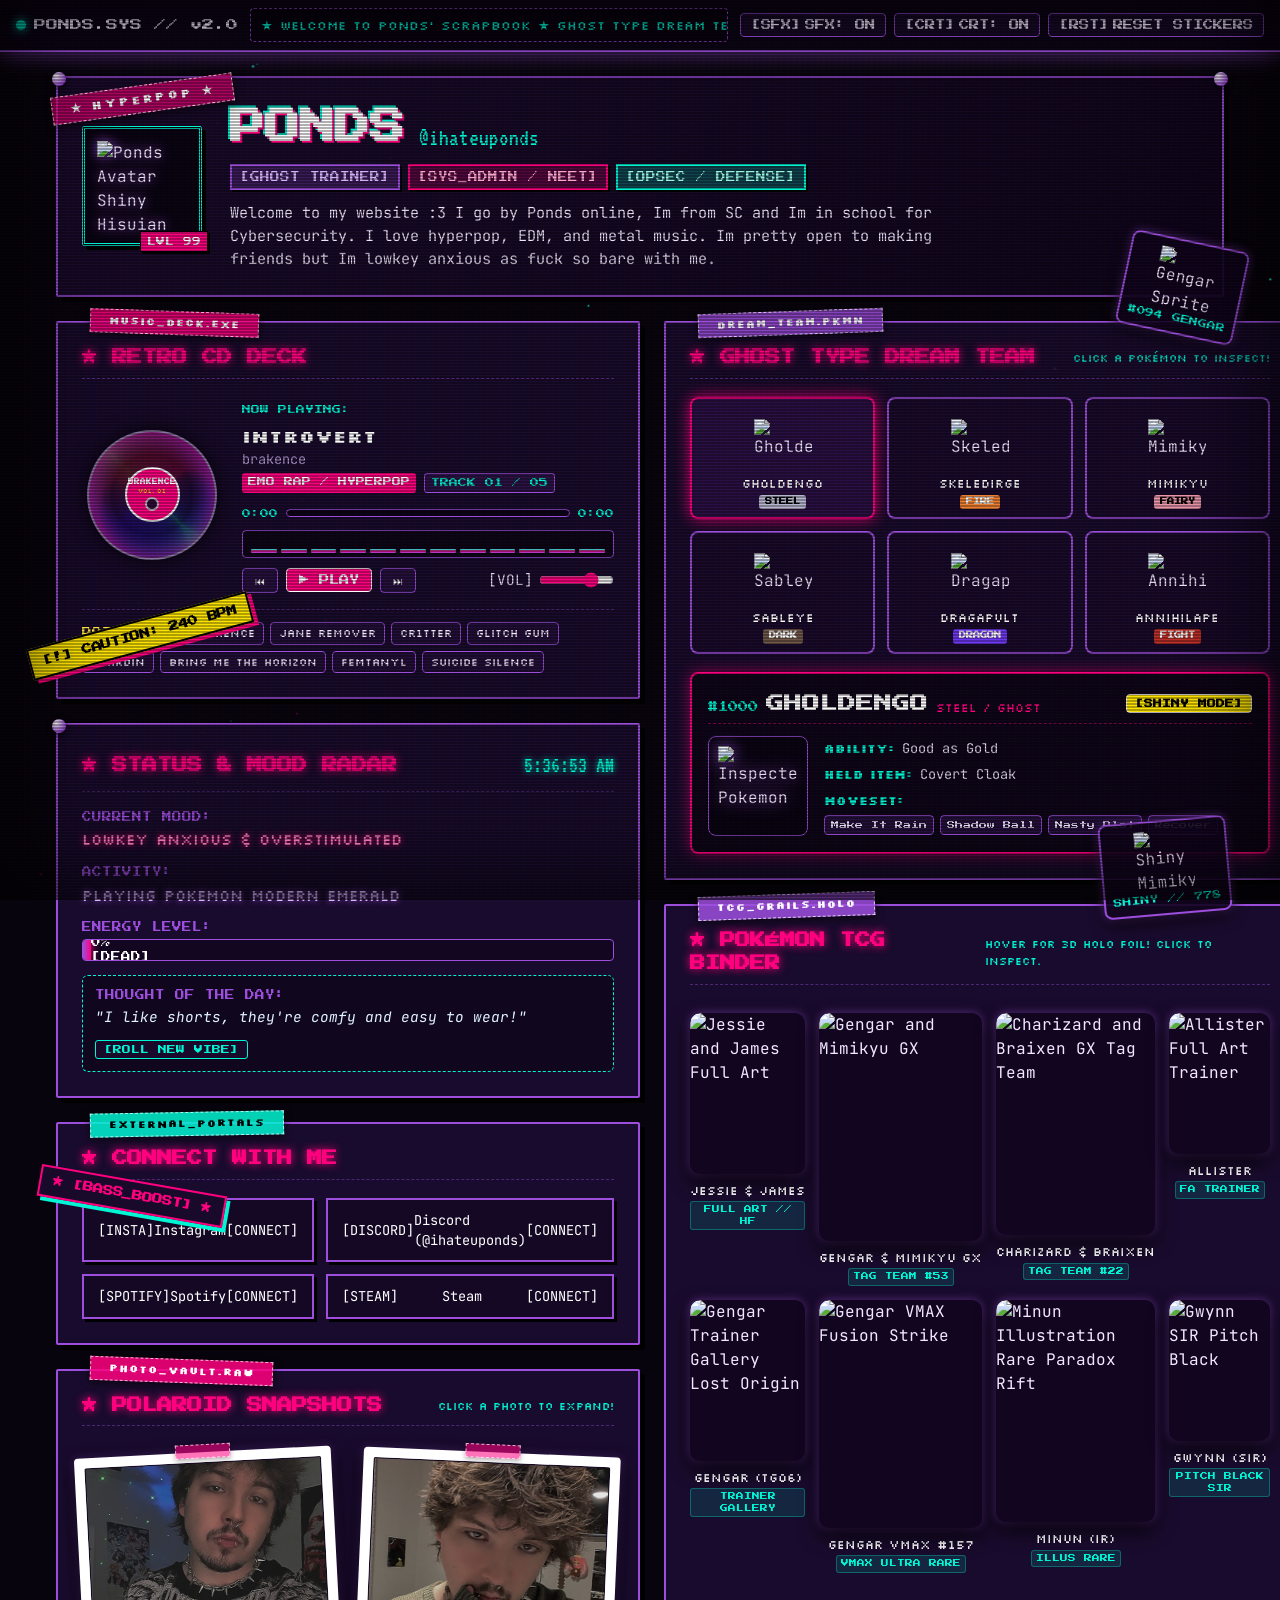
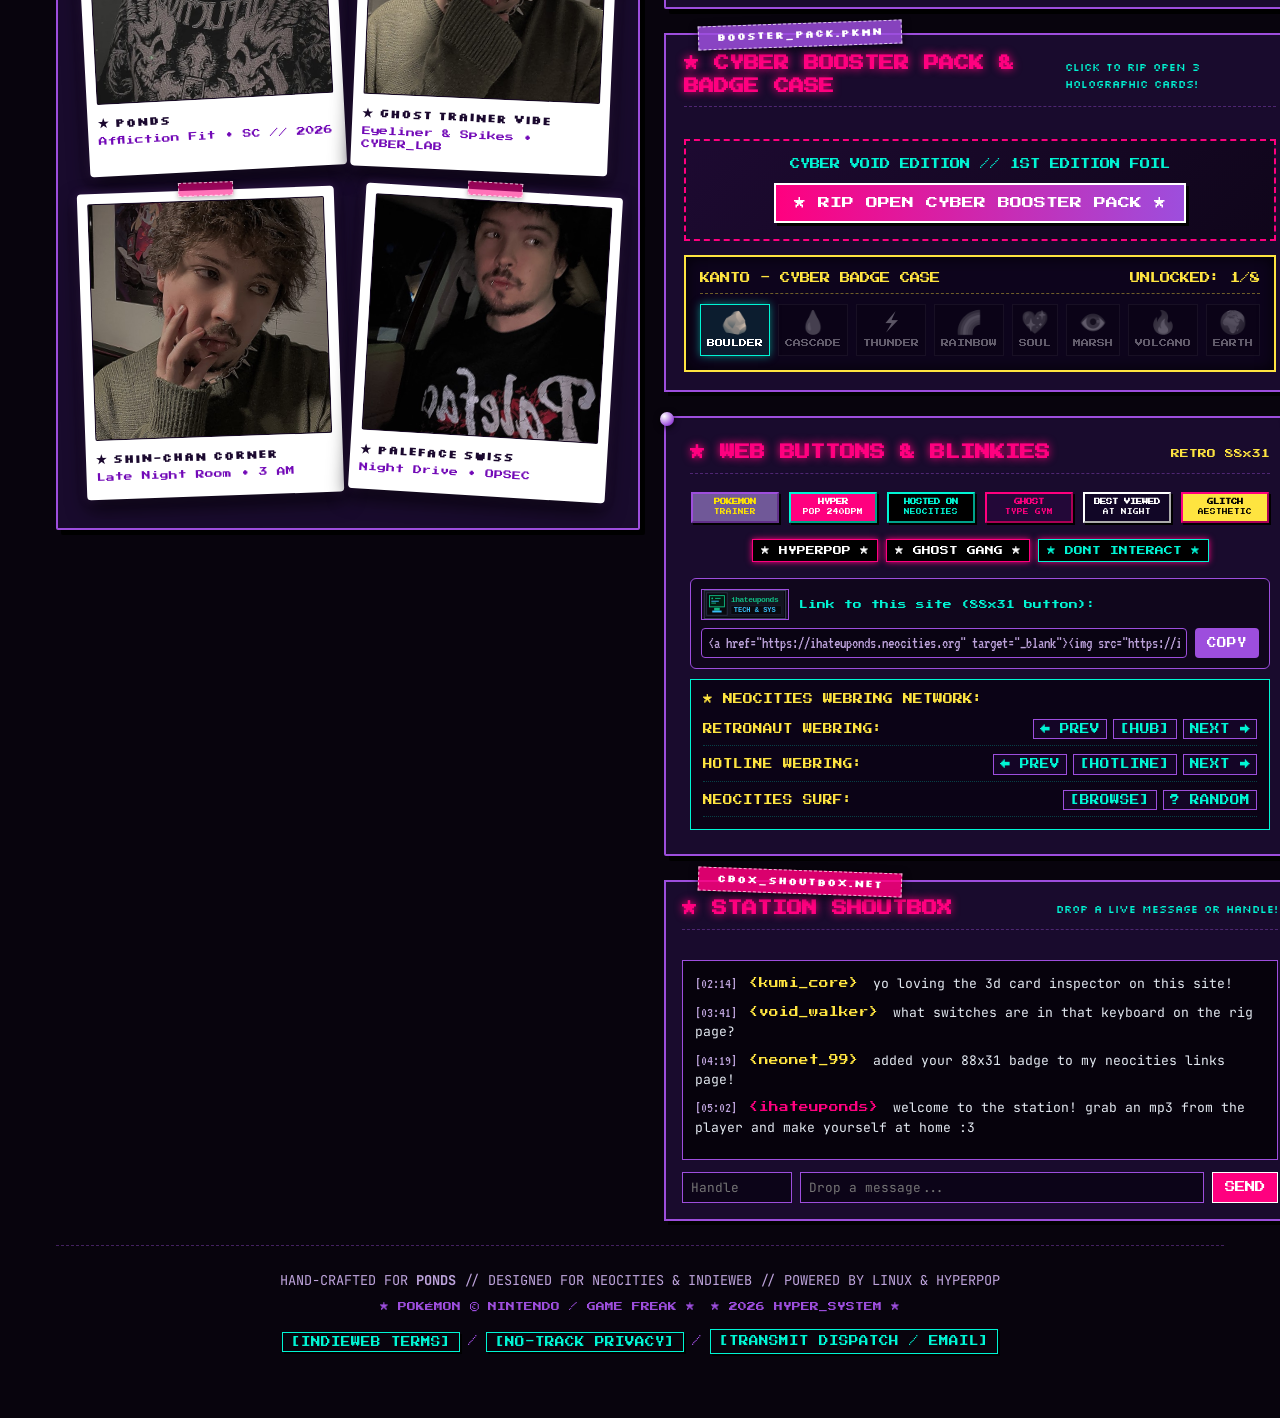
==== commit 597c4e14: "Scrub personal info, add About, Posts, and Guestbook pages with 4-reel compliance" ====
--- a/index.html
+++ b/index.html
@@ -120,7 +120,7 @@
             <span class="accent-pill cyan">[OPSEC / DEFENSE]</span>
           </p>
           <p class="hero-bio" id="hero-bio-text">
-            Welcome to my website :3 my names Paul but i go by Ponds online, Im from SC and Im in school for Cybersecurity. I love hyperpop, EDM, and metal music. Im pretty open to making friends but Im lowkey anxious as fuck so bare with me.
+            Welcome to my website :3 I go by Ponds online, Im from SC and Im in school for Cybersecurity. I love hyperpop, EDM, and metal music. Im pretty open to making friends but Im lowkey anxious as fuck so bare with me.
           </p>
         </div>
       </div>
@@ -287,6 +287,21 @@
               <span class="link-name">StrawPage Portal</span>
               <span class="link-arrow">[VIEW]</span>
             </a>
+            <a href="about/" class="neon-link-btn" style="border-color: var(--neon-pink);">
+              <span class="link-icon">[ABOUT]</span>
+              <span class="link-name">Operator Bio &amp; FAQ</span>
+              <span class="link-arrow">/about/</span>
+            </a>
+            <a href="posts/" class="neon-link-btn" style="border-color: var(--neon-cyan);">
+              <span class="link-icon">[POSTS]</span>
+              <span class="link-name">Dispatches &amp; Archives</span>
+              <span class="link-arrow">/posts/</span>
+            </a>
+            <a href="guestbook/" class="neon-link-btn" style="border-color: var(--neon-yellow);">
+              <span class="link-icon">[GUESTBOOK]</span>
+              <span class="link-name">Signatures &amp; Ledger</span>
+              <span class="link-arrow">/guestbook/</span>
+            </a>
             <a href="support/" class="neon-link-btn support-btn">
               <span class="link-icon">[SUPPORT]</span>
               <span class="link-name">Tech Support Intake</span>
@@ -321,13 +336,13 @@
 
           <div class="polaroids-grid" id="polaroids-grid">
             <!-- Polaroid 1 -->
-            <div class="polaroid-card" style="transform: rotate(-3deg);" data-full="./photos/IMG_20260222_213811_475.jpg" data-title="Paul // Ponds" data-sub="Affliction Fit • SC // 2026">
+            <div class="polaroid-card" style="transform: rotate(-3deg);" data-full="./photos/IMG_20260222_213811_475.jpg" data-title="Ponds" data-sub="Affliction Fit • SC // 2026">
               <div class="polaroid-tape"></div>
               <div class="polaroid-img-frame">
                 <img src="./photos/IMG_20260222_213811_475.jpg" alt="Ponds in Affliction Fit" class="polaroid-img" />
               </div>
               <div class="polaroid-caption-area">
-                <span class="polaroid-title">★ Paul // Ponds</span>
+                <span class="polaroid-title">★ Ponds</span>
                 <span class="polaroid-date">Affliction Fit • SC // 2026</span>
               </div>
             </div>
@@ -578,13 +593,76 @@
           </div>
         </section>
 
+        <!-- CARD: POKÉMON BOOSTER PACK & BADGE CASE -->
+        <section class="booster-pack-card">
+          <div class="washi-tape purple-tape">BOOSTER_PACK.PKMN</div>
+          <div class="card-header">
+            <h2 class="card-title">★ CYBER BOOSTER PACK &amp; BADGE CASE</h2>
+            <span class="pkmn-sub">Click to rip open 3 holographic cards!</span>
+          </div>
+
+          <div class="booster-pack-cta-box">
+            <p style="font-family: var(--font-pixel); font-size: 0.65rem; color: var(--neon-cyan);">
+              CYBER VOID EDITION // 1ST EDITION FOIL
+            </p>
+            <button id="btn-rip-booster" class="btn-rip-pack">
+              ★ RIP OPEN CYBER BOOSTER PACK ★
+            </button>
+            <div id="pack-pulls-container" class="pack-pulls-reveal" style="display: none;">
+              <!-- 3 cards revealed here -->
+            </div>
+          </div>
+
+          <!-- Kanto Gym Badge Case -->
+          <div class="badge-case-container">
+            <div class="badge-case-header">
+              <span>KANTO - CYBER BADGE CASE</span>
+              <span id="badge-count-text">UNLOCKED: 1/8</span>
+            </div>
+            <div class="badge-case-grid">
+              <div class="gym-badge-slot unlocked" data-badge="boulder" title="Boulder Badge (Unlocked: Homepage)">
+                <span class="badge-icon-glyph">🪨</span>
+                <span class="badge-name-label">BOULDER</span>
+              </div>
+              <div class="gym-badge-slot locked" data-badge="cascade" title="Cascade Badge (Unlocked: Support Intake)">
+                <span class="badge-icon-glyph">💧</span>
+                <span class="badge-name-label">CASCADE</span>
+              </div>
+              <div class="gym-badge-slot locked" data-badge="thunder" title="Thunder Badge (Unlocked: Linux Bench)">
+                <span class="badge-icon-glyph">⚡</span>
+                <span class="badge-name-label">THUNDER</span>
+              </div>
+              <div class="gym-badge-slot locked" data-badge="rainbow" title="Rainbow Badge (Unlocked: Operator Bio /about/)">
+                <span class="badge-icon-glyph">🌈</span>
+                <span class="badge-name-label">RAINBOW</span>
+              </div>
+              <div class="gym-badge-slot locked" data-badge="soul" title="Soul Badge (Unlocked: Guestbook / Rip Pack)">
+                <span class="badge-icon-glyph">💖</span>
+                <span class="badge-name-label">SOUL</span>
+              </div>
+              <div class="gym-badge-slot locked" data-badge="marsh" title="Marsh Badge (Unlocked: LSD Realm /lsd/)">
+                <span class="badge-icon-glyph">👁️</span>
+                <span class="badge-name-label">MARSH</span>
+              </div>
+              <div class="gym-badge-slot locked" data-badge="volcano" title="Volcano Badge (Unlocked: Games Shrine /games/)">
+                <span class="badge-icon-glyph">🔥</span>
+                <span class="badge-name-label">VOLCANO</span>
+              </div>
+              <div class="gym-badge-slot locked" data-badge="earth" title="Earth Badge (Unlocked: Posts Archive /posts/)">
+                <span class="badge-icon-glyph">🌍</span>
+                <span class="badge-name-label">EARTH</span>
+              </div>
+            </div>
+          </div>
+        </section>
+
         <!-- CARD: 88x31 WEB BUTTONS & BLINKIES -->
         <section class="scrap-card badge-card">
           <div class="card-pin top-left"></div>
           <div class="card-pin top-right"></div>
           
           <div class="card-header">
-            <h2 class="card-title">★ WEB BUTTONS & BLINKIES</h2>
+            <h2 class="card-title">★ WEB BUTTONS &amp; BLINKIES</h2>
             <span class="badge-count">RETRO 88x31</span>
           </div>
 
@@ -624,12 +702,67 @@
 
           <!-- Site Button Code Generator -->
           <div class="site-link-code-box">
-            <label for="embed-code-area" class="code-label">Link to this site (88x31 button):</label>
+            <div style="display: flex; align-items: center; gap: 10px; margin-bottom: 8px;">
+              <img src="button.svg" alt="Ponds 88x31 Button" width="88" height="31" style="border: 1px solid var(--neon-purple);" />
+              <label for="embed-code-area" class="code-label" style="margin: 0;">Link to this site (88x31 button):</label>
+            </div>
             <div class="code-copy-row">
-              <input type="text" id="embed-code-area" readonly value='<a href="https://ihateuponds.neocities.org"><img src="https://ihateuponds.neocities.org/button.gif" alt="Ponds" /></a>' class="code-input" />
+              <input type="text" id="embed-code-area" readonly value='<a href="https://ihateuponds.neocities.org" target="_blank"><img src="https://ihateuponds.neocities.org/button.svg" alt="Ponds" width="88" height="31" /></a>' class="code-input" />
               <button id="btn-copy-code" class="copy-btn">COPY</button>
             </div>
           </div>
+
+          <!-- Neocities Webrings Widget -->
+          <div class="webrings-box">
+            <div style="font-family: var(--font-pixel); font-size: 0.62rem; color: var(--neon-yellow); margin-bottom: 4px;">
+              ★ NEOCITIES WEBRING NETWORK:
+            </div>
+            <div class="webring-item-row">
+              <span class="webring-title">RETRONAUT WEBRING:</span>
+              <div class="webring-nav-links">
+                <a href="https://webring.dinhe.net/prev/https://ihateuponds.neocities.org" target="_blank" rel="noopener noreferrer" class="webring-link">← PREV</a>
+                <a href="https://webring.dinhe.net/" target="_blank" rel="noopener noreferrer" class="webring-link">[HUB]</a>
+                <a href="https://webring.dinhe.net/next/https://ihateuponds.neocities.org" target="_blank" rel="noopener noreferrer" class="webring-link">NEXT →</a>
+              </div>
+            </div>
+            <div class="webring-item-row">
+              <span class="webring-title">HOTLINE WEBRING:</span>
+              <div class="webring-nav-links">
+                <a href="https://hotlinewebring.club/" target="_blank" rel="noopener noreferrer" class="webring-link">← PREV</a>
+                <a href="https://hotlinewebring.club/" target="_blank" rel="noopener noreferrer" class="webring-link">[HOTLINE]</a>
+                <a href="https://hotlinewebring.club/" target="_blank" rel="noopener noreferrer" class="webring-link">NEXT →</a>
+              </div>
+            </div>
+            <div class="webring-item-row">
+              <span class="webring-title">NEOCITIES SURF:</span>
+              <div class="webring-nav-links">
+                <a href="https://neocities.org/browse" target="_blank" rel="noopener noreferrer" class="webring-link">[BROWSE]</a>
+                <a href="https://neocities.org" target="_blank" rel="noopener noreferrer" class="webring-link">? RANDOM</a>
+              </div>
+            </div>
+          </div>
+        </section>
+
+        <!-- CARD: RETRO CHATBOX / SHOUTBOX -->
+        <section class="chatbox-card">
+          <div class="washi-tape pink-tape">CBOX_SHOUTBOX.NET</div>
+          <div class="card-header">
+            <h2 class="card-title">★ STATION SHOUTBOX</h2>
+            <span class="pkmn-sub">Drop a live message or handle!</span>
+          </div>
+
+          <div class="shoutbox-feed" id="shoutbox-feed">
+            <div class="shout-line"><span class="shout-time">[02:14]</span> <span class="shout-user">&lt;kumi_core&gt;</span> <span class="shout-text">yo loving the 3d card inspector on this site!</span></div>
+            <div class="shout-line"><span class="shout-time">[03:41]</span> <span class="shout-user">&lt;void_walker&gt;</span> <span class="shout-text">what switches are in that keyboard on the rig page?</span></div>
+            <div class="shout-line"><span class="shout-time">[04:19]</span> <span class="shout-user">&lt;neonet_99&gt;</span> <span class="shout-text">added your 88x31 badge to my neocities links page!</span></div>
+            <div class="shout-line"><span class="shout-time">[05:02]</span> <span class="shout-user" style="color: var(--neon-pink);">&lt;ihateuponds&gt;</span> <span class="shout-text">welcome to the station! grab an mp3 from the player and make yourself at home :3</span></div>
+          </div>
+
+          <form id="shoutbox-form" class="shoutbox-form">
+            <input type="text" id="shout-name" class="shout-input-name" placeholder="Handle" maxlength="20" required />
+            <input type="text" id="shout-msg" class="shout-input-msg" placeholder="Drop a message..." maxlength="140" required />
+            <button type="submit" class="shout-btn-send">SEND</button>
+          </form>
         </section>
 
       </div>
--- a/style.css
+++ b/style.css
@@ -2226,3 +2226,286 @@
   }
 }
 
+
+/* ==========================================================================
+   ★ POKÉMON BOOSTER PACK & BADGE CASE STYLES ★
+   ========================================================================== */
+.booster-pack-card {
+  background: var(--bg-card);
+  border: 2px solid var(--neon-purple);
+  box-shadow: 4px 4px 0 #000;
+  padding: 18px;
+  position: relative;
+  display: flex;
+  flex-direction: column;
+  gap: 14px;
+}
+
+.booster-pack-cta-box {
+  background: linear-gradient(135deg, rgba(30, 10, 50, 0.9), rgba(15, 5, 25, 0.9));
+  border: 2px dashed var(--neon-pink);
+  padding: 16px;
+  display: flex;
+  flex-direction: column;
+  align-items: center;
+  gap: 10px;
+  text-align: center;
+}
+
+.btn-rip-pack {
+  font-family: var(--font-pixel);
+  font-size: 0.75rem;
+  background: linear-gradient(90deg, #ff007f, #9d4edd);
+  color: #fff;
+  border: 2px solid #fff;
+  padding: 12px 18px;
+  cursor: pointer;
+  box-shadow: 3px 3px 0 #000;
+  transition: all 0.15s ease;
+}
+.btn-rip-pack:hover {
+  background: linear-gradient(90deg, #00f5d4, #ff007f);
+  color: #000;
+  transform: translateY(-2px);
+  box-shadow: 0 0 12px var(--neon-pink-glow);
+}
+
+.pack-pulls-reveal {
+  display: grid;
+  grid-template-columns: repeat(auto-fit, minmax(130px, 1fr));
+  gap: 12px;
+  width: 100%;
+  margin-top: 10px;
+}
+
+.pulled-card {
+  background: #080312;
+  border: 1px solid var(--neon-cyan);
+  padding: 8px;
+  display: flex;
+  flex-direction: column;
+  align-items: center;
+  gap: 6px;
+  text-align: center;
+  transition: transform 0.2s ease;
+}
+.pulled-card:hover {
+  transform: scale(1.04);
+  box-shadow: 0 0 10px var(--neon-cyan-glow);
+}
+.pulled-card img {
+  width: 100%;
+  height: auto;
+  border-radius: 4px;
+}
+.pulled-card-name {
+  font-family: var(--font-pixel);
+  font-size: 0.58rem;
+  color: var(--neon-yellow);
+}
+.pulled-card-rarity {
+  font-family: var(--font-body);
+  font-size: 0.68rem;
+  color: var(--neon-pink);
+}
+
+/* Kanto Gym Badge Case */
+.badge-case-container {
+  background: #0d041c;
+  border: 2px solid var(--neon-yellow);
+  padding: 14px;
+  display: flex;
+  flex-direction: column;
+  gap: 10px;
+  box-shadow: inset 0 0 15px rgba(0, 0, 0, 0.8);
+}
+
+.badge-case-header {
+  display: flex;
+  justify-content: space-between;
+  align-items: center;
+  border-bottom: 1px dashed rgba(254, 228, 64, 0.4);
+  padding-bottom: 6px;
+  font-family: var(--font-pixel);
+  font-size: 0.65rem;
+  color: var(--neon-yellow);
+}
+
+.badge-case-grid {
+  display: grid;
+  grid-template-columns: repeat(8, 1fr);
+  gap: 8px;
+}
+@media (max-width: 650px) {
+  .badge-case-grid {
+    grid-template-columns: repeat(4, 1fr);
+  }
+}
+
+.gym-badge-slot {
+  background: rgba(0, 0, 0, 0.5);
+  border: 1px solid rgba(255, 255, 255, 0.15);
+  padding: 6px;
+  display: flex;
+  flex-direction: column;
+  align-items: center;
+  justify-content: center;
+  min-height: 52px;
+  cursor: pointer;
+  position: relative;
+  transition: all 0.2s ease;
+}
+
+.gym-badge-slot.unlocked {
+  border-color: var(--neon-cyan);
+  background: rgba(0, 245, 212, 0.1);
+  box-shadow: 0 0 8px var(--neon-cyan-glow);
+}
+.gym-badge-slot.locked {
+  filter: grayscale(1) opacity(0.35);
+}
+
+.badge-icon-glyph {
+  font-size: 1.4rem;
+  line-height: 1;
+}
+
+.badge-name-label {
+  font-family: var(--font-pixel);
+  font-size: 0.5rem;
+  color: #fff;
+  margin-top: 4px;
+  text-align: center;
+}
+
+/* ==========================================================================
+   ★ CHATBOX / SHOUTBOX & WEBRINGS WIDGET ★
+   ========================================================================== */
+.chatbox-card {
+  position: relative;
+  background: var(--bg-card);
+  border: 2px solid var(--neon-purple);
+  box-shadow: 4px 4px 0 #000;
+  padding: 16px;
+  display: flex;
+  flex-direction: column;
+  gap: 12px;
+}
+
+.shoutbox-feed {
+  background: #06020c;
+  border: 1px solid var(--neon-purple);
+  padding: 12px;
+  height: 200px;
+  overflow-y: auto;
+  display: flex;
+  flex-direction: column;
+  gap: 8px;
+  font-family: var(--font-body);
+  font-size: 0.82rem;
+}
+
+.shout-line {
+  line-height: 1.4;
+  word-break: break-word;
+}
+.shout-time {
+  color: var(--text-muted);
+  font-family: var(--font-terminal);
+  font-size: 0.95rem;
+  margin-right: 4px;
+}
+.shout-user {
+  font-family: var(--font-pixel);
+  font-size: 0.6rem;
+  color: var(--neon-yellow);
+  margin-right: 6px;
+}
+.shout-text {
+  color: #e2e8f0;
+}
+
+.shoutbox-form {
+  display: flex;
+  gap: 8px;
+  flex-wrap: wrap;
+}
+
+.shout-input-name {
+  width: 110px;
+  background: #0c0418;
+  border: 1px solid var(--neon-purple);
+  color: #fff;
+  font-family: var(--font-body);
+  font-size: 0.8rem;
+  padding: 6px 8px;
+  outline: none;
+}
+.shout-input-msg {
+  flex: 1;
+  min-width: 160px;
+  background: #0c0418;
+  border: 1px solid var(--neon-purple);
+  color: #fff;
+  font-family: var(--font-body);
+  font-size: 0.8rem;
+  padding: 6px 8px;
+  outline: none;
+}
+.shout-btn-send {
+  font-family: var(--font-pixel);
+  font-size: 0.65rem;
+  background: var(--neon-pink);
+  color: #fff;
+  border: 1px solid #fff;
+  padding: 6px 12px;
+  cursor: pointer;
+}
+.shout-btn-send:hover {
+  background: var(--neon-cyan);
+  color: #000;
+}
+
+/* Webrings Widget */
+.webrings-box {
+  background: #0b0316;
+  border: 1px solid var(--neon-cyan);
+  padding: 12px;
+  display: flex;
+  flex-direction: column;
+  gap: 8px;
+  margin-top: 10px;
+}
+
+.webring-item-row {
+  display: flex;
+  align-items: center;
+  justify-content: space-between;
+  border-bottom: 1px dotted rgba(0, 245, 212, 0.25);
+  padding-bottom: 6px;
+  font-family: var(--font-pixel);
+  font-size: 0.6rem;
+  flex-wrap: wrap;
+  gap: 6px;
+}
+
+.webring-title {
+  color: var(--neon-yellow);
+}
+
+.webring-nav-links {
+  display: flex;
+  gap: 6px;
+}
+
+.webring-link {
+  color: var(--neon-cyan);
+  text-decoration: none;
+  background: #140526;
+  border: 1px solid var(--neon-purple);
+  padding: 2px 6px;
+}
+.webring-link:hover {
+  background: var(--neon-pink);
+  color: #fff;
+}
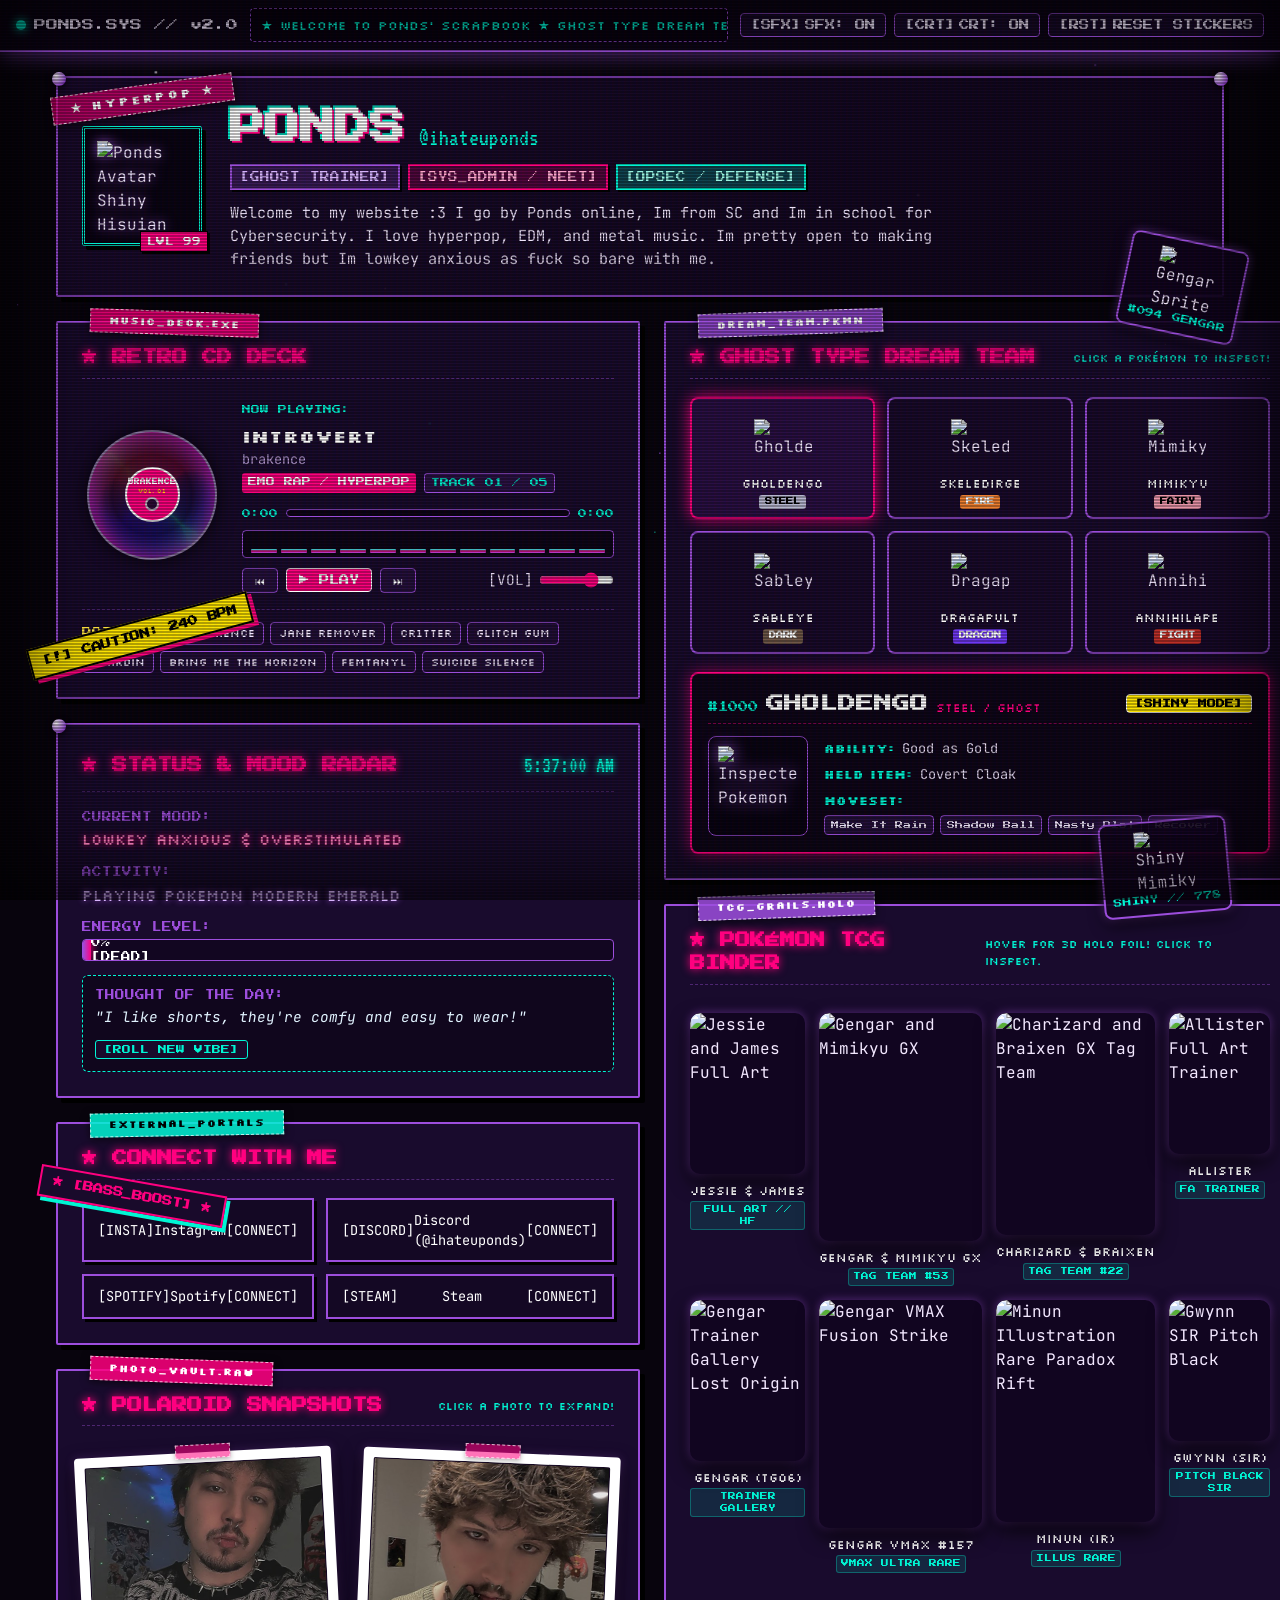
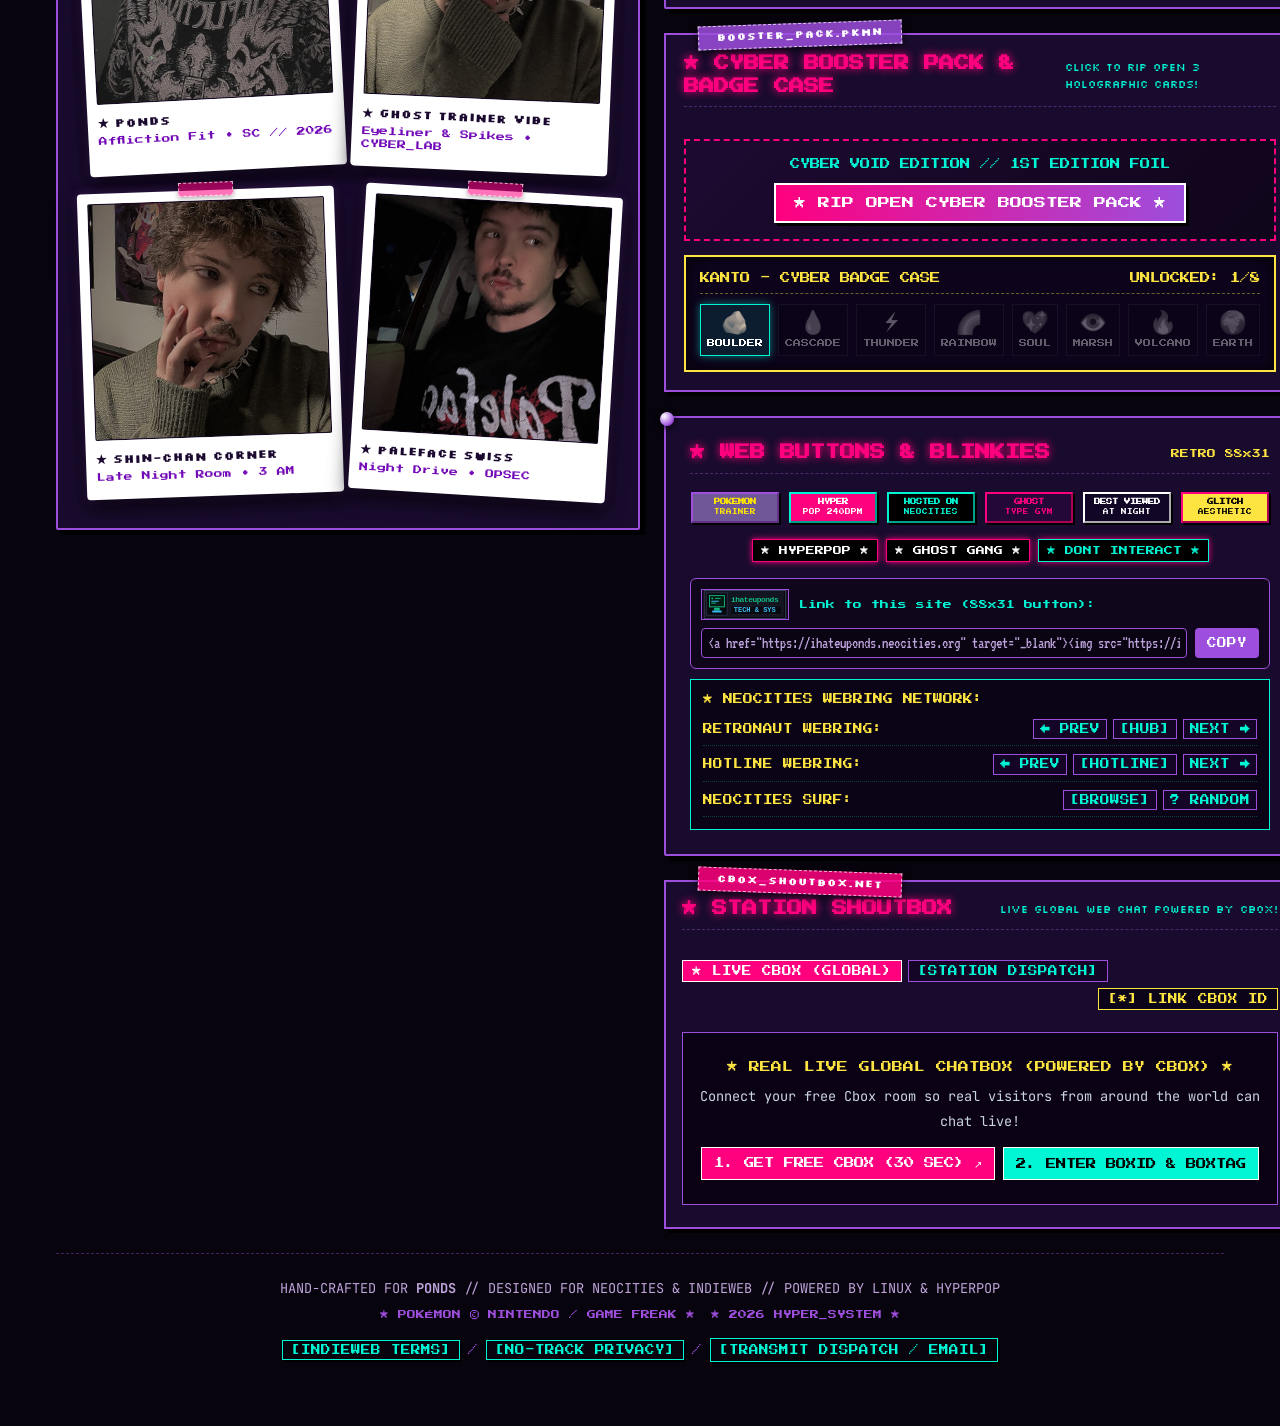
==== commit 23ce2d61: "Enable real live Atabook guestbook and Cbox shoutbox, remove all pregenerated comments" ====
--- a/index.html
+++ b/index.html
@@ -748,21 +748,42 @@
           <div class="washi-tape pink-tape">CBOX_SHOUTBOX.NET</div>
           <div class="card-header">
             <h2 class="card-title">★ STATION SHOUTBOX</h2>
-            <span class="pkmn-sub">Drop a live message or handle!</span>
-          </div>
-
-          <div class="shoutbox-feed" id="shoutbox-feed">
-            <div class="shout-line"><span class="shout-time">[02:14]</span> <span class="shout-user">&lt;kumi_core&gt;</span> <span class="shout-text">yo loving the 3d card inspector on this site!</span></div>
-            <div class="shout-line"><span class="shout-time">[03:41]</span> <span class="shout-user">&lt;void_walker&gt;</span> <span class="shout-text">what switches are in that keyboard on the rig page?</span></div>
-            <div class="shout-line"><span class="shout-time">[04:19]</span> <span class="shout-user">&lt;neonet_99&gt;</span> <span class="shout-text">added your 88x31 badge to my neocities links page!</span></div>
-            <div class="shout-line"><span class="shout-time">[05:02]</span> <span class="shout-user" style="color: var(--neon-pink);">&lt;ihateuponds&gt;</span> <span class="shout-text">welcome to the station! grab an mp3 from the player and make yourself at home :3</span></div>
-          </div>
-
-          <form id="shoutbox-form" class="shoutbox-form">
-            <input type="text" id="shout-name" class="shout-input-name" placeholder="Handle" maxlength="20" required />
-            <input type="text" id="shout-msg" class="shout-input-msg" placeholder="Drop a message..." maxlength="140" required />
-            <button type="submit" class="shout-btn-send">SEND</button>
-          </form>
+            <span class="pkmn-sub">Live global web chat powered by Cbox!</span>
+          </div>
+
+          <!-- Dual Chat Switcher -->
+          <div class="chat-switch-bar" style="display: flex; gap: 6px; margin-bottom: 10px; flex-wrap: wrap;">
+            <button type="button" id="btn-chat-cbox" class="chat-tab-btn active" style="font-family: var(--font-pixel); font-size: 0.6rem; padding: 5px 9px; background: var(--neon-pink); color: #fff; border: 1px solid #fff; cursor: pointer;">★ LIVE CBOX (GLOBAL)</button>
+            <button type="button" id="btn-chat-local" class="chat-tab-btn" style="font-family: var(--font-pixel); font-size: 0.6rem; padding: 5px 9px; background: #140526; color: var(--neon-cyan); border: 1px solid var(--neon-purple); cursor: pointer;">[STATION DISPATCH]</button>
+            <button type="button" id="btn-chat-cfg" class="chat-tab-btn" style="font-family: var(--font-pixel); font-size: 0.6rem; padding: 5px 9px; background: #0c0418; color: var(--neon-yellow); border: 1px solid var(--neon-yellow); cursor: pointer; margin-left: auto;">[*] LINK CBOX ID</button>
+          </div>
+
+          <!-- Live Cbox Web Chat Panel -->
+          <div id="cbox-panel" style="width: 100%; border: 1px solid var(--neon-purple); background: #090214; margin-bottom: 6px;">
+            <div id="cbox-setup-prompt" style="padding: 24px 14px; text-align: center; font-family: var(--font-pixel); font-size: 0.68rem; line-height: 1.8; color: #cbd5e1; background: #0a0214; display: none;">
+              <div style="color: var(--neon-yellow); margin-bottom: 8px;">★ REAL LIVE GLOBAL CHATBOX (POWERED BY CBOX) ★</div>
+              <p style="font-family: var(--font-body); font-size: 0.85rem; color: #cbd5e1; margin-bottom: 14px;">
+                Connect your free Cbox room so real visitors from around the world can chat live!
+              </p>
+              <div style="display: flex; justify-content: center; gap: 8px; flex-wrap: wrap;">
+                <a href="https://www.cbox.ws" target="_blank" rel="noopener noreferrer" class="shout-btn-send" style="text-decoration: none; display: inline-block; padding: 6px 12px;">1. GET FREE CBOX (30 SEC) ↗</a>
+                <button type="button" id="btn-enter-cbox" class="shout-btn-send" style="background: var(--neon-cyan); color: #000; padding: 6px 12px; cursor: pointer;">2. ENTER BOXID &amp; BOXTAG</button>
+              </div>
+            </div>
+            <iframe id="cbox-live-frame" src="" width="100%" height="320" allowtransparency="yes" allow="autoplay" frameborder="0" marginheight="0" marginwidth="0" scrolling="auto" style="width: 100%; height: 320px; border: none; display: block;"></iframe>
+          </div>
+
+          <!-- Local Station Dispatch Container (0 fake comments) -->
+          <div id="local-panel" style="display: none;">
+            <div class="shoutbox-feed" id="shoutbox-feed">
+              <div class="shout-empty-notice" style="color: var(--text-muted); font-style: italic; padding: 16px 8px; font-family: var(--font-body); font-size: 0.82rem; text-align: center;">[NO TRANSMISSIONS YET // TRANSMIT FIRST DISPATCH]</div>
+            </div>
+            <form id="shoutbox-form" class="shoutbox-form">
+              <input type="text" id="shout-name" class="shout-input-name" placeholder="Handle" maxlength="20" required />
+              <input type="text" id="shout-msg" class="shout-input-msg" placeholder="Drop a message..." maxlength="140" required />
+              <button type="submit" class="shout-btn-send">SEND</button>
+            </form>
+          </div>
         </section>
 
       </div>
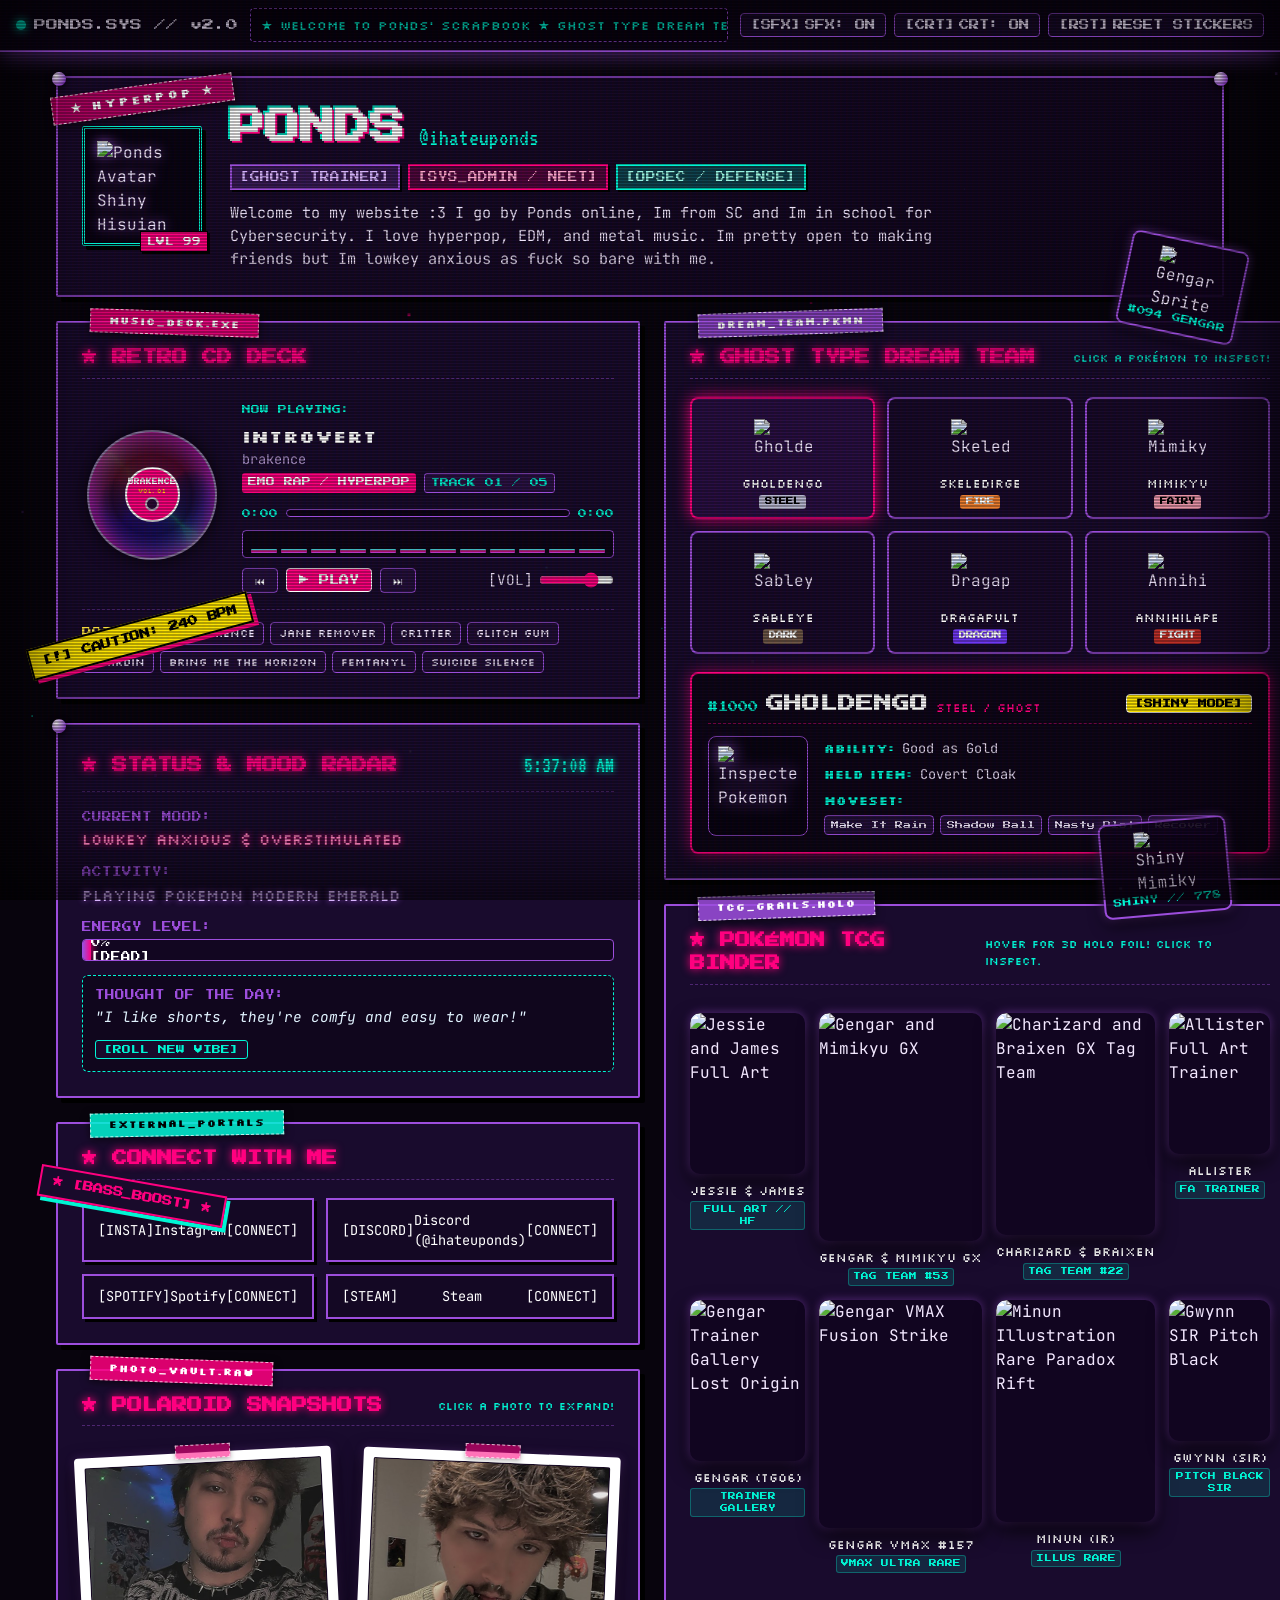
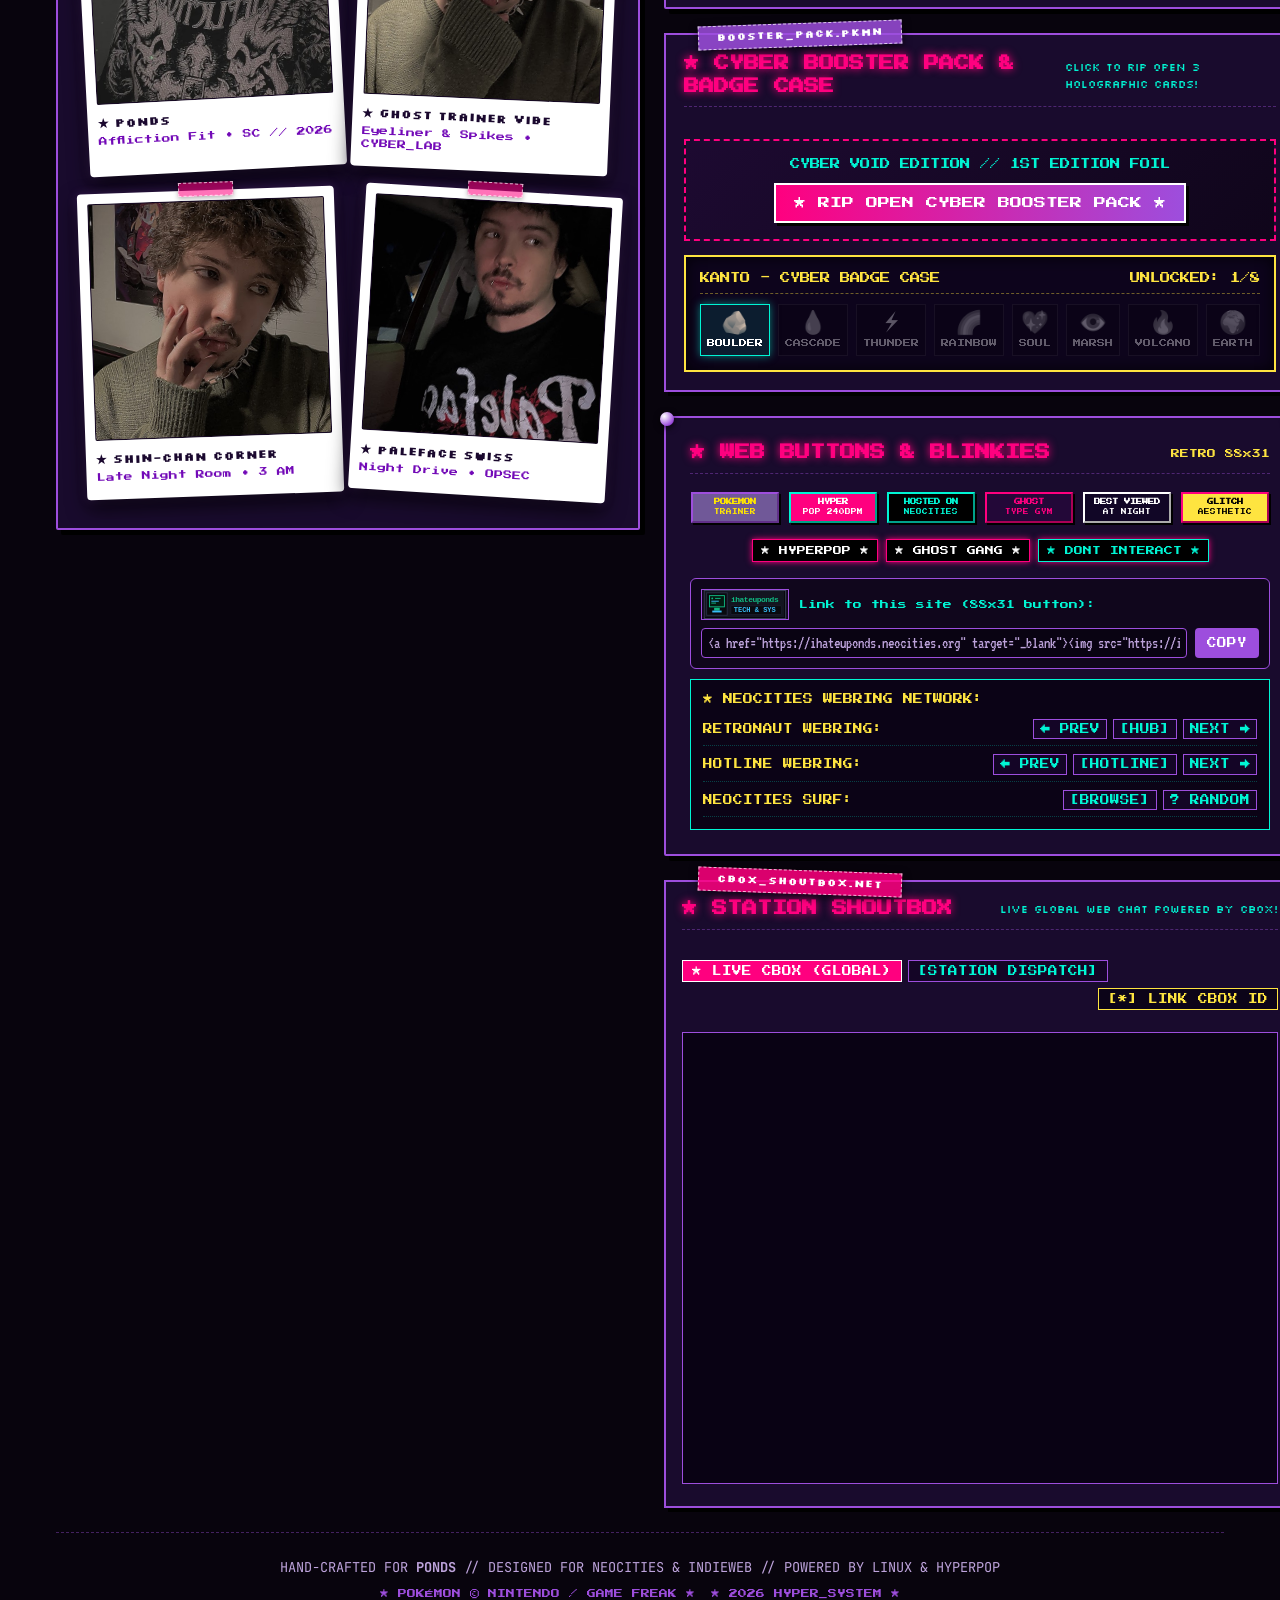
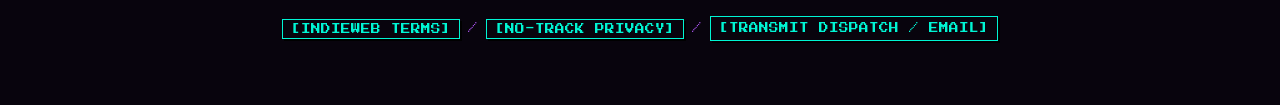
==== commit fc98ad1c: "Connect live Cbox chatbox (boxid: 3560113, boxtag: 2LNz2J)" ====
--- a/index.html
+++ b/index.html
@@ -760,17 +760,7 @@
 
           <!-- Live Cbox Web Chat Panel -->
           <div id="cbox-panel" style="width: 100%; border: 1px solid var(--neon-purple); background: #090214; margin-bottom: 6px;">
-            <div id="cbox-setup-prompt" style="padding: 24px 14px; text-align: center; font-family: var(--font-pixel); font-size: 0.68rem; line-height: 1.8; color: #cbd5e1; background: #0a0214; display: none;">
-              <div style="color: var(--neon-yellow); margin-bottom: 8px;">★ REAL LIVE GLOBAL CHATBOX (POWERED BY CBOX) ★</div>
-              <p style="font-family: var(--font-body); font-size: 0.85rem; color: #cbd5e1; margin-bottom: 14px;">
-                Connect your free Cbox room so real visitors from around the world can chat live!
-              </p>
-              <div style="display: flex; justify-content: center; gap: 8px; flex-wrap: wrap;">
-                <a href="https://www.cbox.ws" target="_blank" rel="noopener noreferrer" class="shout-btn-send" style="text-decoration: none; display: inline-block; padding: 6px 12px;">1. GET FREE CBOX (30 SEC) ↗</a>
-                <button type="button" id="btn-enter-cbox" class="shout-btn-send" style="background: var(--neon-cyan); color: #000; padding: 6px 12px; cursor: pointer;">2. ENTER BOXID &amp; BOXTAG</button>
-              </div>
-            </div>
-            <iframe id="cbox-live-frame" src="" width="100%" height="320" allowtransparency="yes" allow="autoplay" frameborder="0" marginheight="0" marginwidth="0" scrolling="auto" style="width: 100%; height: 320px; border: none; display: block;"></iframe>
+            <iframe id="cbox-live-frame" src="https://www3.cbox.ws/box/?boxid=3560113&amp;boxtag=2LNz2J" width="100%" height="450" allowtransparency="yes" allow="autoplay" frameborder="0" marginheight="0" marginwidth="0" scrolling="auto" style="width: 100%; height: 450px; border: none; display: block;"></iframe>
           </div>
 
           <!-- Local Station Dispatch Container (0 fake comments) -->
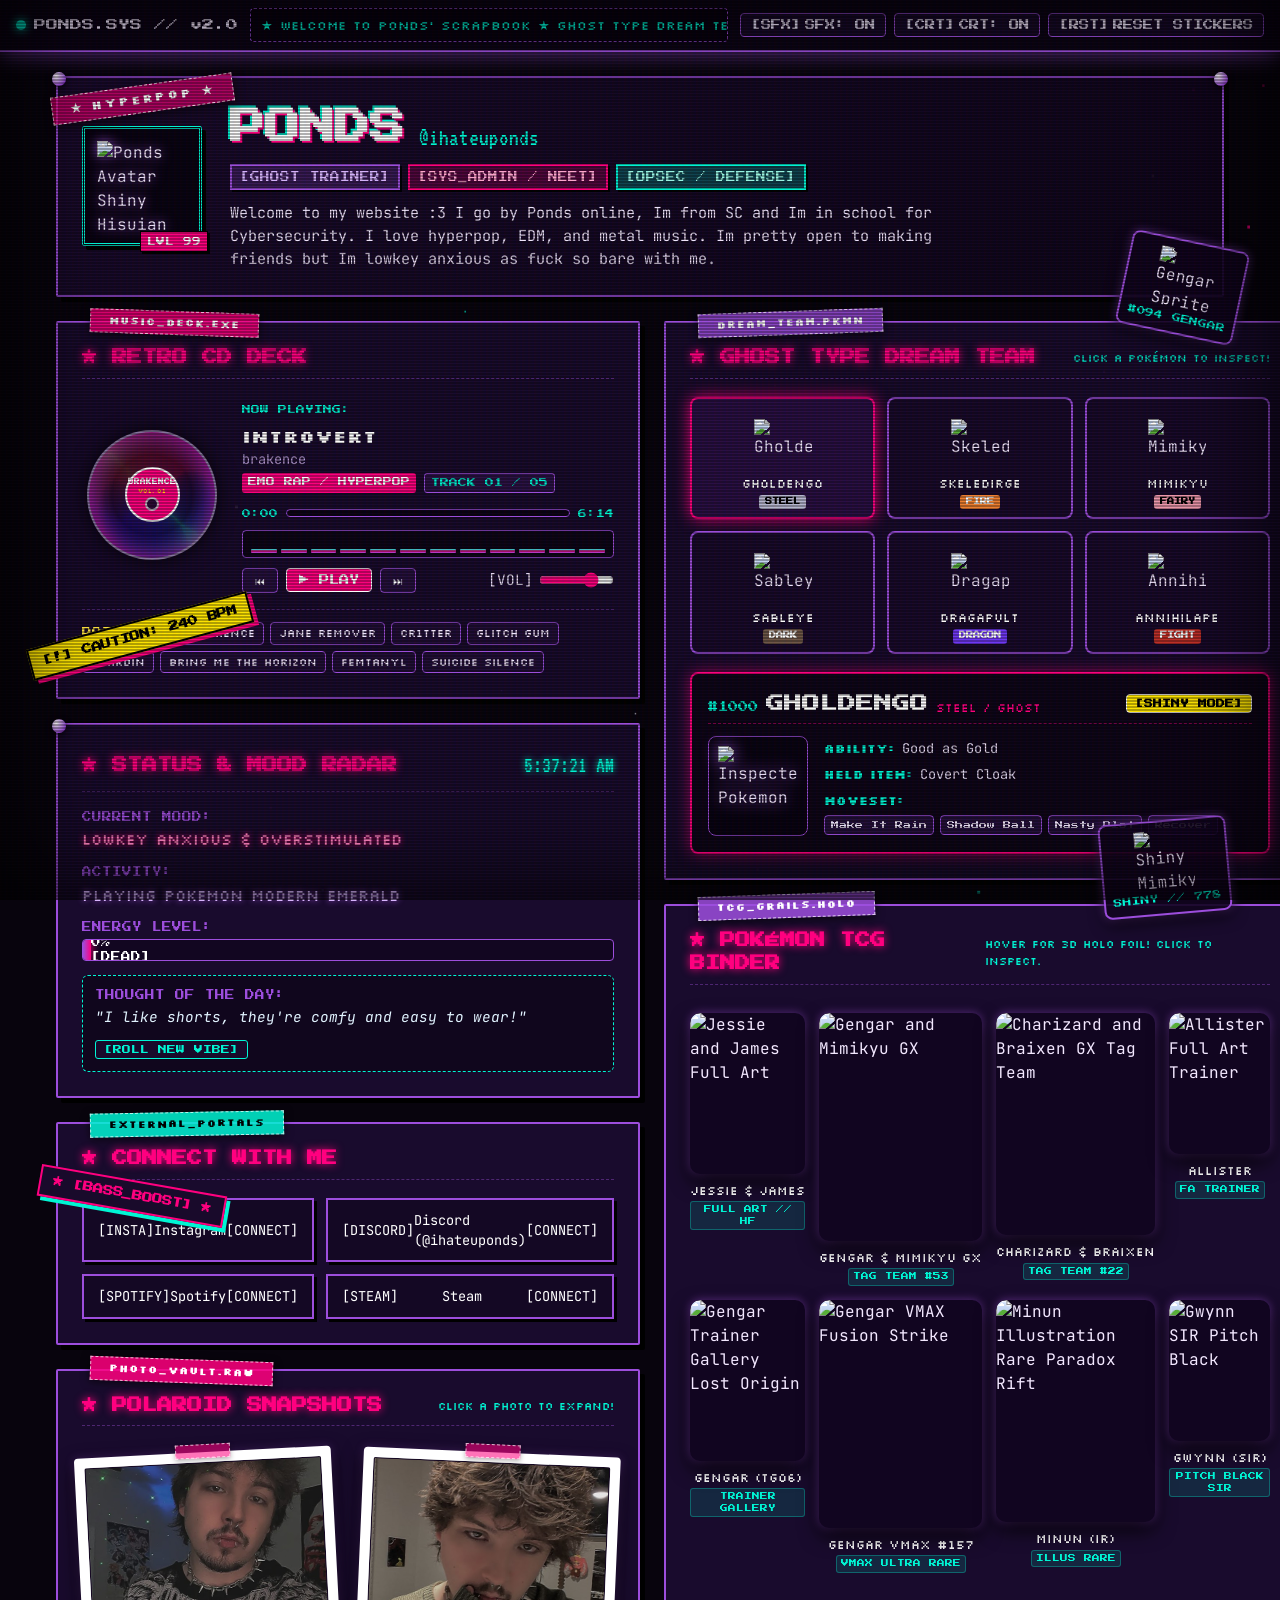
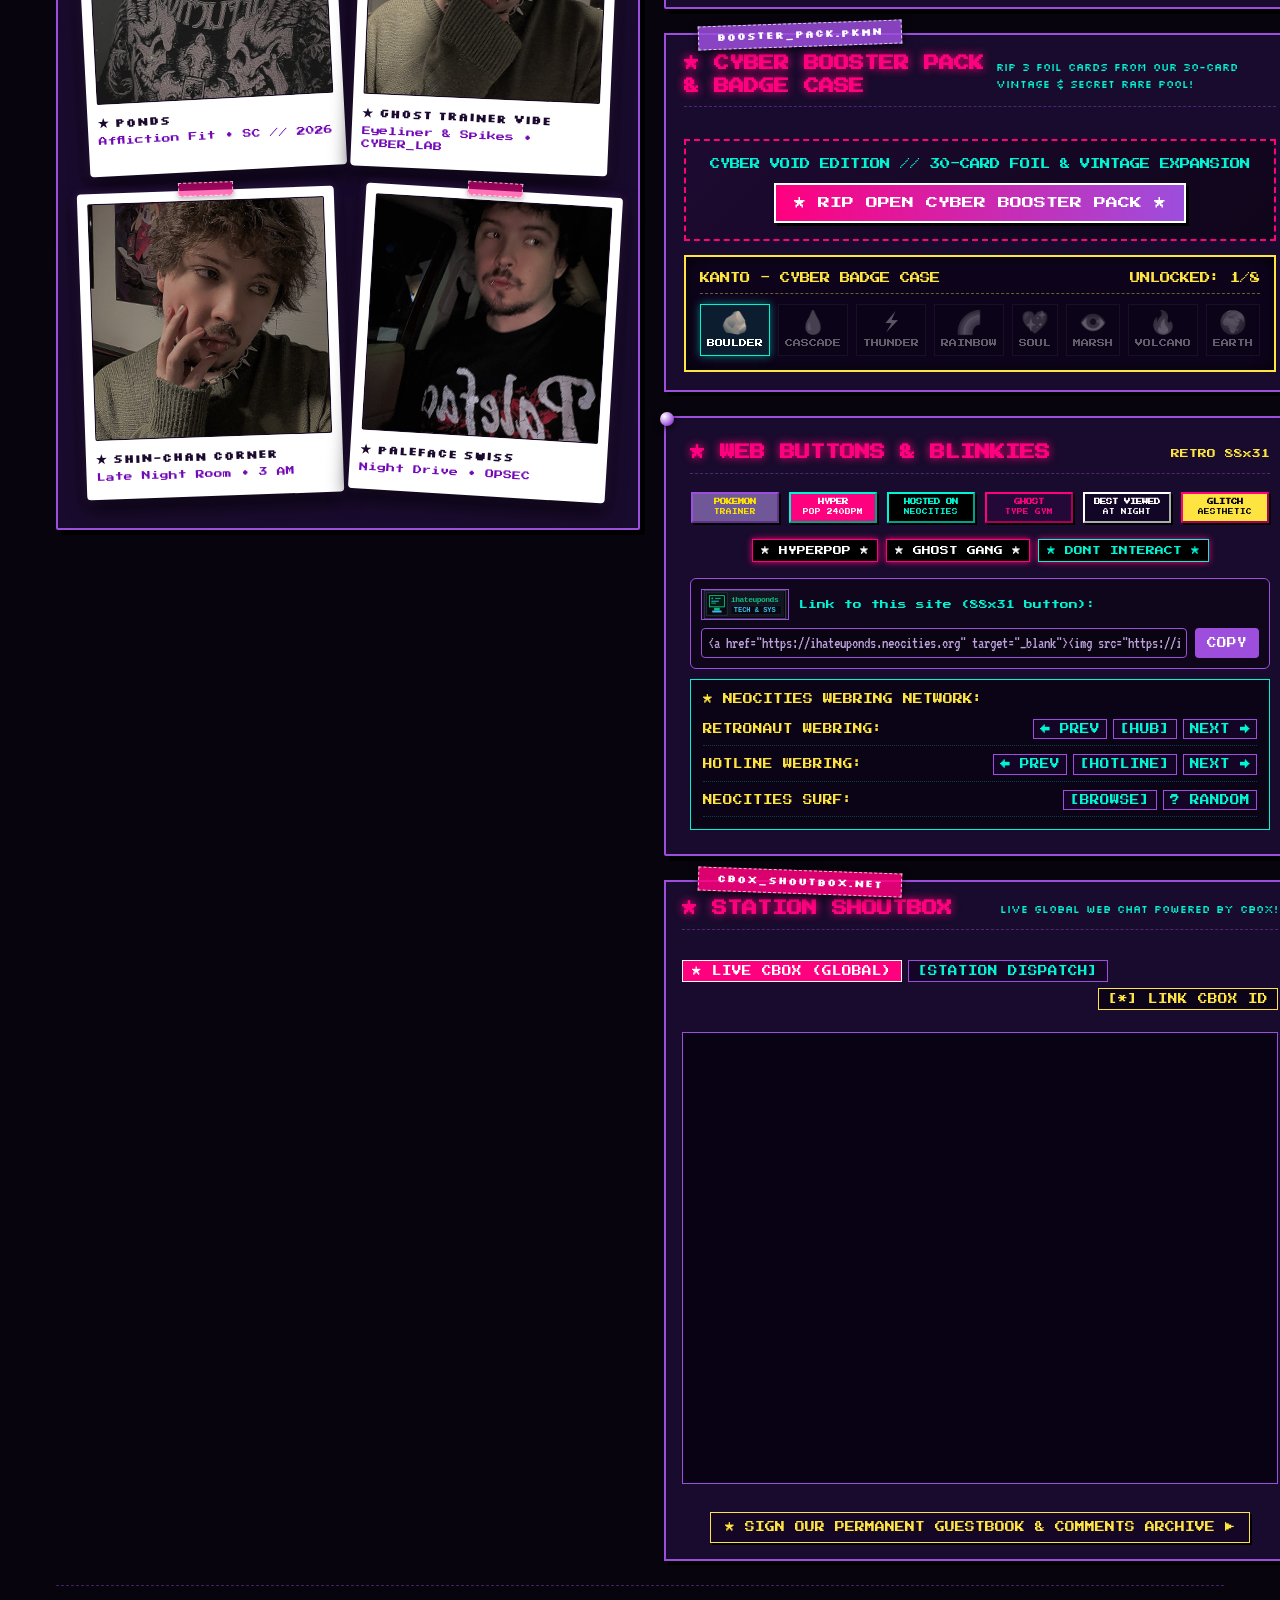
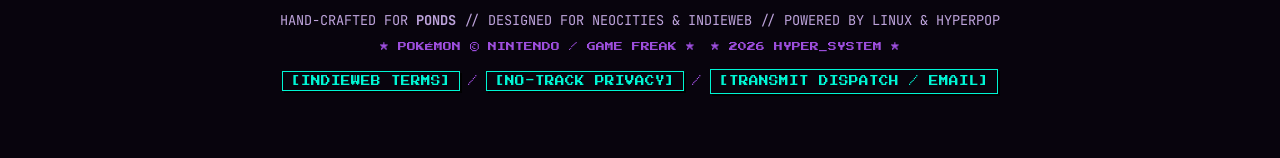
==== commit c1f80a8b: "feat: expand booster pool to 30 cards, fix audio streaming, add cbox live chat and dispatch composer" ====
--- a/index.html
+++ b/index.html
@@ -598,12 +598,12 @@
           <div class="washi-tape purple-tape">BOOSTER_PACK.PKMN</div>
           <div class="card-header">
             <h2 class="card-title">★ CYBER BOOSTER PACK &amp; BADGE CASE</h2>
-            <span class="pkmn-sub">Click to rip open 3 holographic cards!</span>
+            <span class="pkmn-sub">Rip 3 foil cards from our 30-card vintage &amp; secret rare pool!</span>
           </div>
 
           <div class="booster-pack-cta-box">
             <p style="font-family: var(--font-pixel); font-size: 0.65rem; color: var(--neon-cyan);">
-              CYBER VOID EDITION // 1ST EDITION FOIL
+              CYBER VOID EDITION // 30-CARD FOIL &amp; VINTAGE EXPANSION
             </p>
             <button id="btn-rip-booster" class="btn-rip-pack">
               ★ RIP OPEN CYBER BOOSTER PACK ★
@@ -773,6 +773,12 @@
               <input type="text" id="shout-msg" class="shout-input-msg" placeholder="Drop a message..." maxlength="140" required />
               <button type="submit" class="shout-btn-send">SEND</button>
             </form>
+          </div>
+
+          <div style="margin-top: 10px; text-align: center;">
+            <a href="guestbook/" style="display: inline-flex; align-items: center; gap: 8px; font-family: var(--font-pixel); font-size: 0.62rem; color: var(--neon-yellow); text-decoration: none; padding: 7px 14px; background: rgba(20, 6, 36, 0.9); border: 1px solid var(--neon-yellow); box-shadow: 2px 2px 0 #000;">
+              <span>★ SIGN OUR PERMANENT GUESTBOOK &amp; COMMENTS ARCHIVE ▶</span>
+            </a>
           </div>
         </section>
 
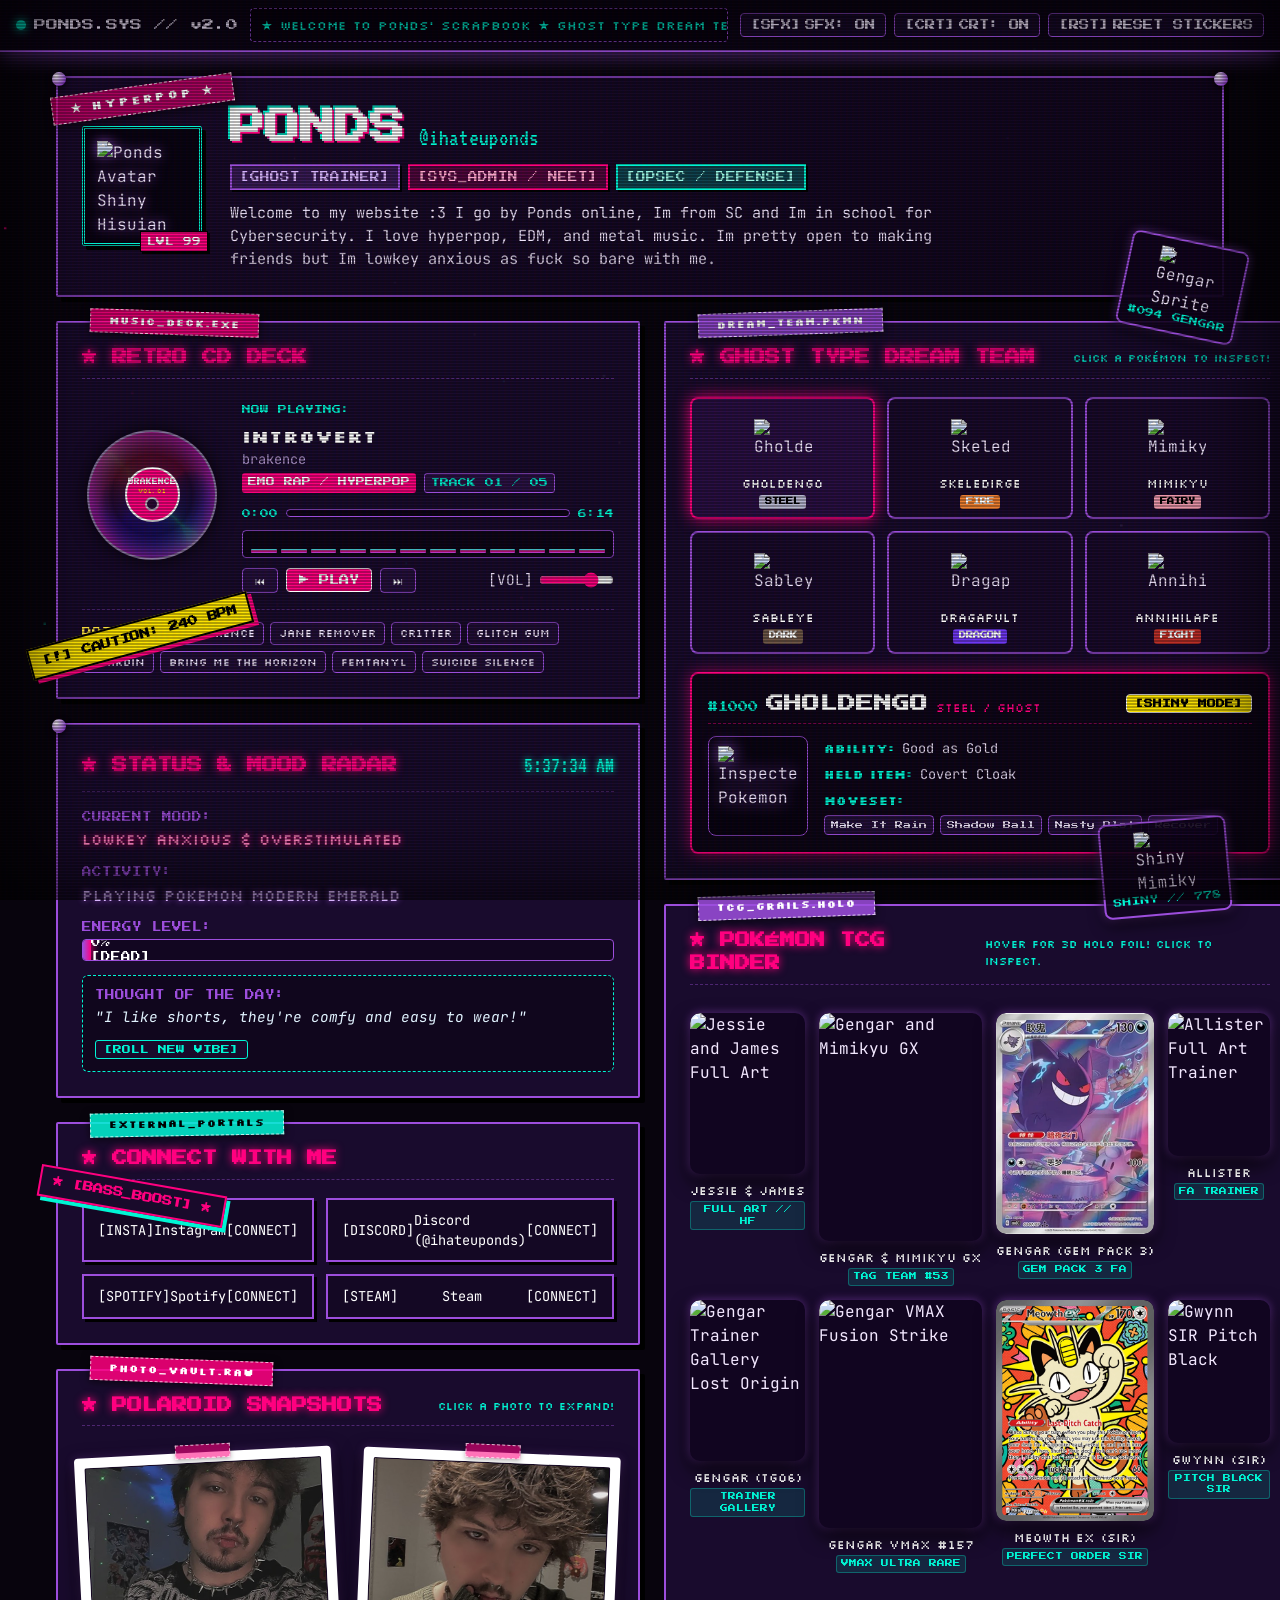
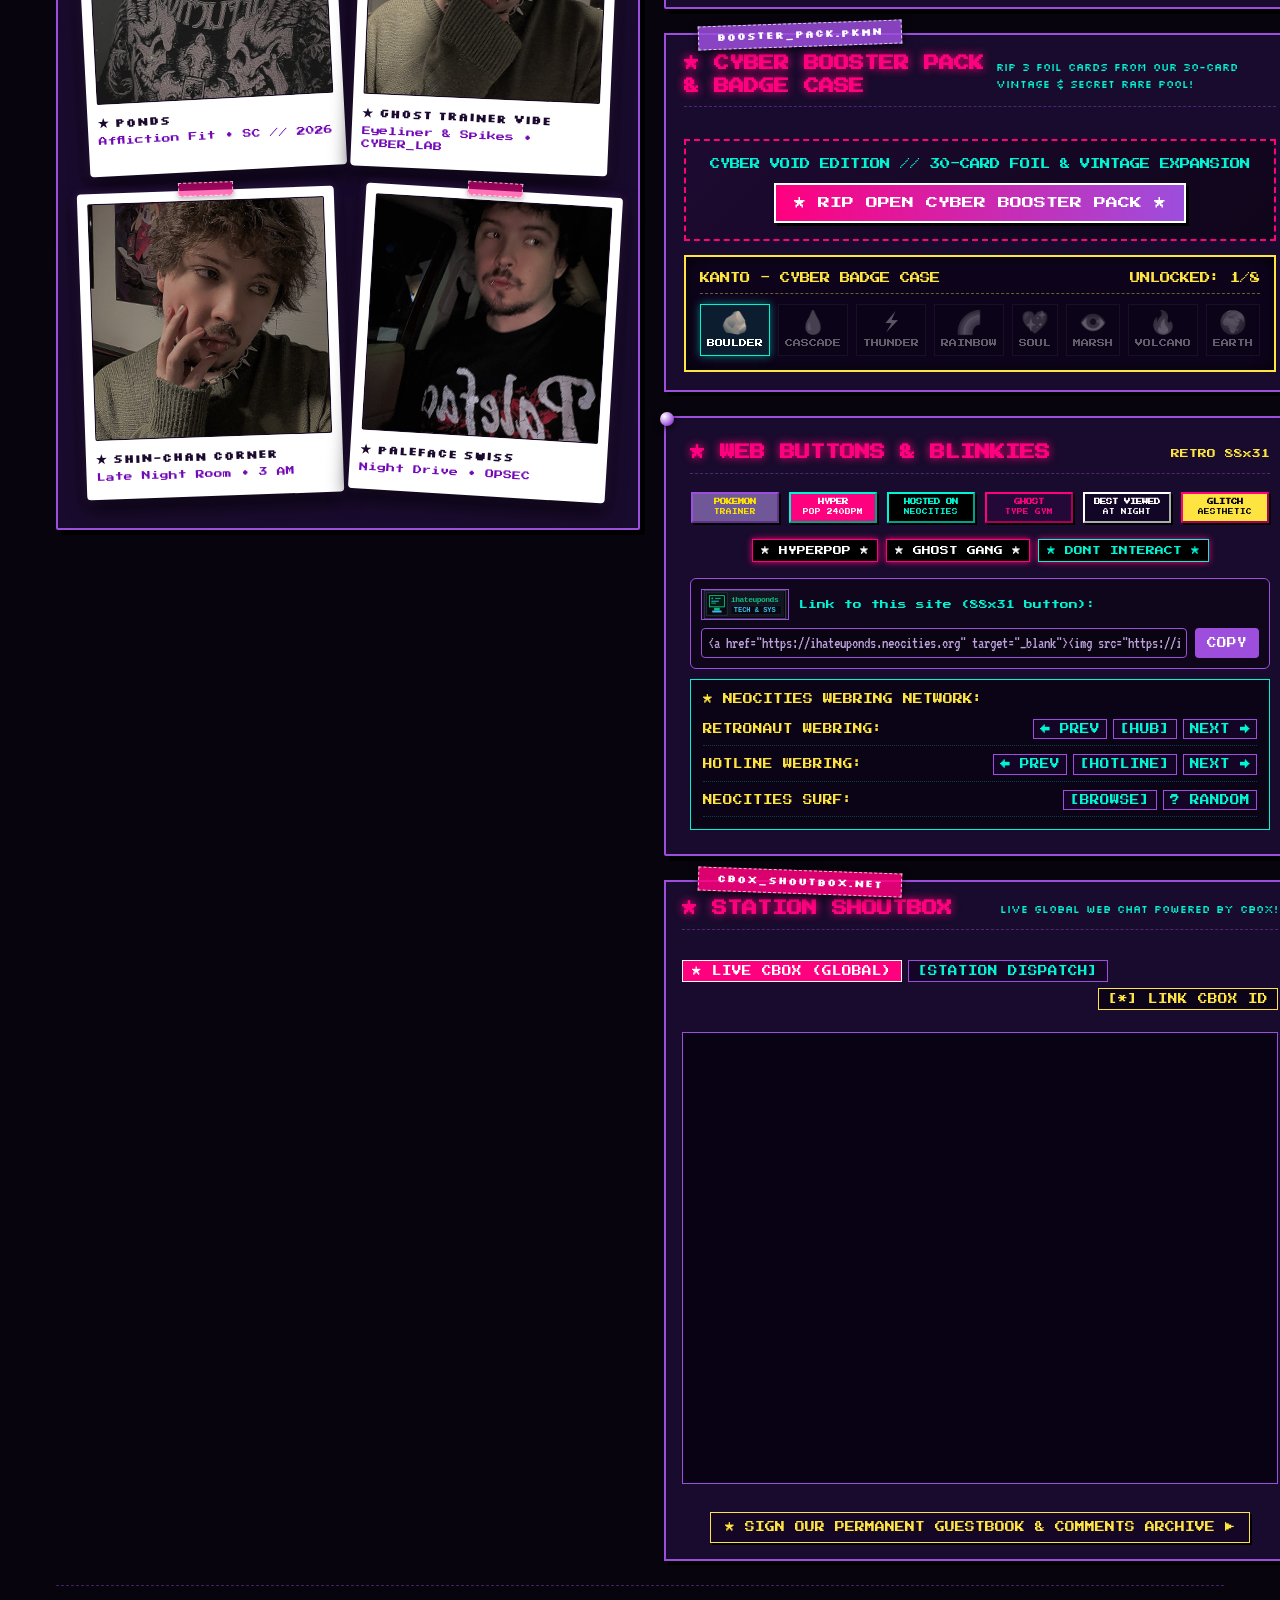
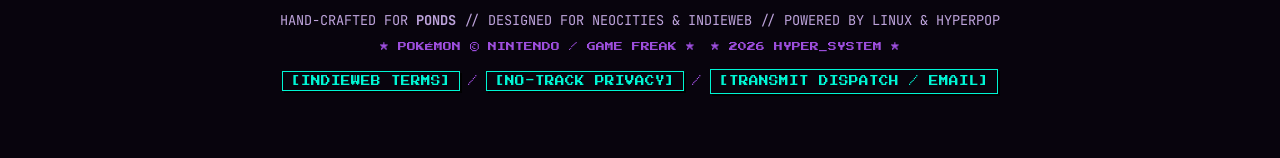
==== commit ba85c23a: "feat: replace binder cards with Gengar Gem Pack 3 FA and Meowth SIR, restore multi-channel guestbook" ====
--- a/index.html
+++ b/index.html
@@ -519,15 +519,15 @@
               </div>
             </div>
 
-            <!-- Card 3: Charizard & Braixen GX PSA 10 Tag Team -->
-            <div class="tcg-card-item" data-name="Charizard & Braixen GX (Tag Team)" data-set="Cosmic Eclipse #22/236" data-rarity="PSA 10 Gem Mint • Tag Team GX" data-img="https://images.pokemontcg.io/sm12/22_hires.png">
+            <!-- Card 3: Gengar Gem Pack Vol. 3 Chinese Full Art -->
+            <div class="tcg-card-item" data-name="Gengar (Gem Mint Chinese Full Art)" data-set="Gem Pack Vol. 3 #0307/07 (CBB3C)" data-rarity="Simplified Chinese Full Art • Gem Mint" data-img="assets/cards/gengar-gem-pack-3.jpg">
               <div class="tcg-card-wrapper">
-                <img src="https://images.pokemontcg.io/sm12/22_hires.png" alt="Charizard and Braixen GX Tag Team" class="tcg-card-img" />
+                <img src="assets/cards/gengar-gem-pack-3.jpg" alt="Gengar Gem Mint Pack 3 Chinese Full Art" class="tcg-card-img" />
                 <div class="tcg-holo-foil"></div>
               </div>
               <div class="tcg-card-meta">
-                <span class="tcg-card-name">Charizard &amp; Braixen</span>
-                <span class="tcg-rarity-badge">TAG TEAM #22</span>
+                <span class="tcg-card-name">Gengar (Gem Pack 3)</span>
+                <span class="tcg-rarity-badge">GEM PACK 3 FA</span>
               </div>
             </div>
 
@@ -567,15 +567,15 @@
               </div>
             </div>
 
-            <!-- Card 7: Minun Illustration Rare -->
-            <div class="tcg-card-item" data-name="Minun (Illustration Rare)" data-set="Paradox Rift #194/182" data-rarity="Illustration Rare" data-img="https://images.pokemontcg.io/sv4/194_hires.png">
+            <!-- Card 7: Meowth ex Special Illustration Rare Perfect Order -->
+            <div class="tcg-card-item" data-name="Meowth ex (Special Illustration Rare)" data-set="Perfect Order #121/088 (POR)" data-rarity="Special Illustration Rare (SIR)" data-img="assets/cards/meowth-sir-por.png">
               <div class="tcg-card-wrapper">
-                <img src="https://images.pokemontcg.io/sv4/194_hires.png" alt="Minun Illustration Rare Paradox Rift" class="tcg-card-img" />
+                <img src="assets/cards/meowth-sir-por.png" alt="Meowth ex SIR Perfect Order" class="tcg-card-img" />
                 <div class="tcg-holo-foil"></div>
               </div>
               <div class="tcg-card-meta">
-                <span class="tcg-card-name">Minun (IR)</span>
-                <span class="tcg-rarity-badge">ILLUS RARE</span>
+                <span class="tcg-card-name">Meowth ex (SIR)</span>
+                <span class="tcg-rarity-badge">PERFECT ORDER SIR</span>
               </div>
             </div>
 
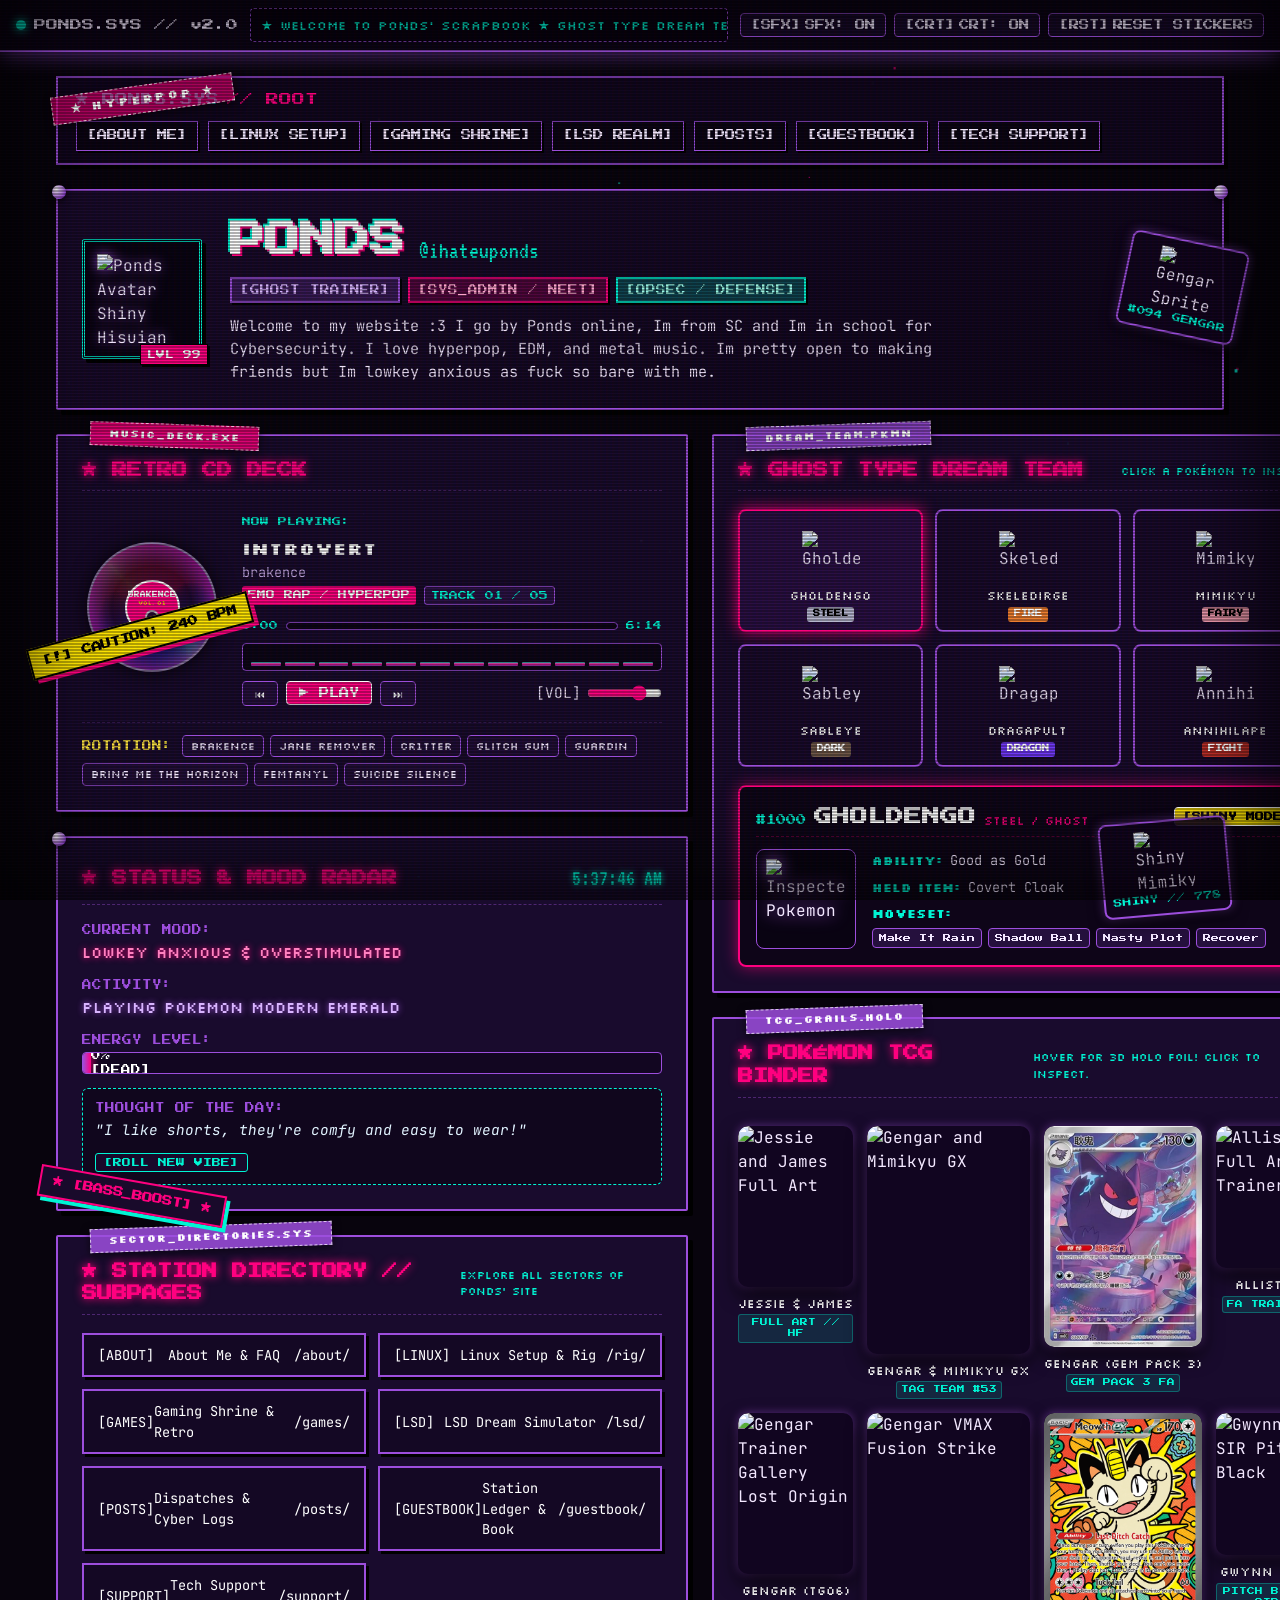
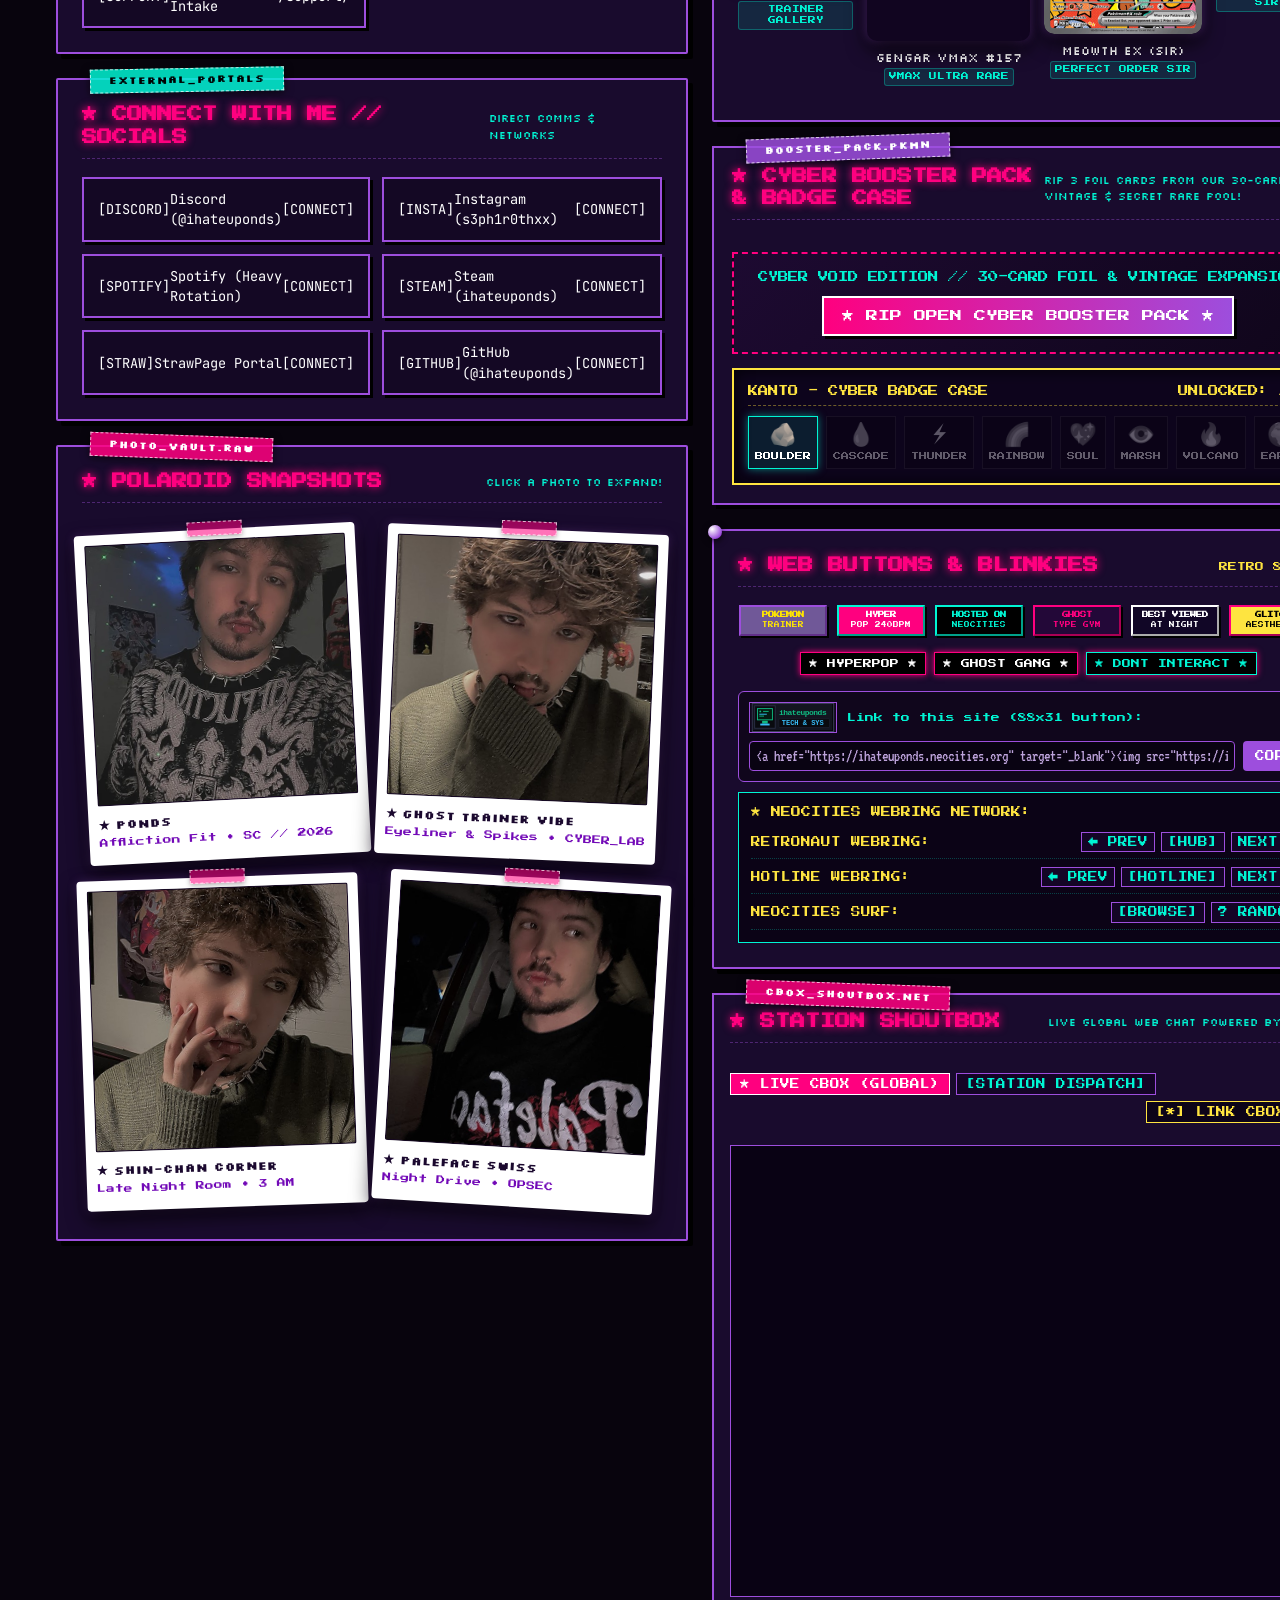
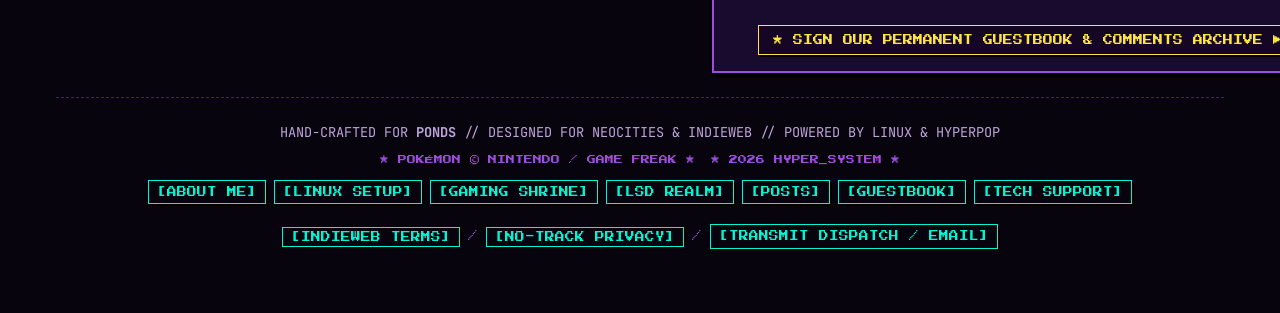
==== commit 289431e7: "feat: restore subpage navigation buttons, fix social links, and isolate station directory from dynam" ====
--- a/index.html
+++ b/index.html
@@ -94,6 +94,23 @@
   <!-- Main Scrapbook Container -->
   <main class="scrapbook-layout">
 
+    <!-- Top Station Navigation Strip -->
+    <nav class="subpage-nav-bar" aria-label="Main Station Navigation">
+      <a href="./" class="subpage-brand" title="Station Root">
+        <span>★ PONDS.SYS</span>
+        <span style="color: var(--neon-pink);">// ROOT</span>
+      </a>
+      <div class="subpage-telemetry">
+        <a href="about/" class="telemetry-link" title="Operator Bio &amp; FAQ">[ABOUT ME]</a>
+        <a href="rig/" class="telemetry-link" title="Hardware Bench &amp; Dotfiles">[LINUX SETUP]</a>
+        <a href="games/" class="telemetry-link" title="Retro Battlestation &amp; Games">[GAMING SHRINE]</a>
+        <a href="lsd/" class="telemetry-link" title="LSD Dream Simulator">[LSD REALM]</a>
+        <a href="posts/" class="telemetry-link" title="Blog &amp; Cyber Logs">[POSTS]</a>
+        <a href="guestbook/" class="telemetry-link" title="Station Guestbook &amp; Ledger">[GUESTBOOK]</a>
+        <a href="support/" class="telemetry-link" title="Tech Support Intake">[TECH SUPPORT]</a>
+      </div>
+    </nav>
+
     <!-- HERO HEADER CARD -->
     <!-- [EDIT] EDIT PROFILE & BIO IN CUSTOMIZER MODAL OR BELOW -->
     <section class="scrap-card hero-card holo-border">
@@ -253,12 +270,60 @@
           </div>
         </section>
 
-        <!-- CARD: SOCIAL PORTALS & BUTTONS -->
+        <!-- CARD: STATION DIRECTORY & SUBPAGE PORTALS -->
+        <section class="scrap-card directory-card">
+          <div class="washi-tape purple-tape">SECTOR_DIRECTORIES.SYS</div>
+          <div class="card-header">
+            <h2 class="card-title">★ STATION DIRECTORY // SUBPAGES</h2>
+            <span class="pkmn-sub">Explore all sectors of Ponds' site</span>
+          </div>
+
+          <div class="site-portals-grid" id="site-portals-grid">
+            <a href="about/" class="neon-link-btn about-btn">
+              <span class="link-icon">[ABOUT]</span>
+              <span class="link-name">About Me &amp; FAQ</span>
+              <span class="link-arrow">/about/</span>
+            </a>
+            <a href="rig/" class="neon-link-btn rig-btn">
+              <span class="link-icon">[LINUX]</span>
+              <span class="link-name">Linux Setup &amp; Rig</span>
+              <span class="link-arrow">/rig/</span>
+            </a>
+            <a href="games/" class="neon-link-btn games-btn">
+              <span class="link-icon">[GAMES]</span>
+              <span class="link-name">Gaming Shrine &amp; Retro</span>
+              <span class="link-arrow">/games/</span>
+            </a>
+            <a href="lsd/" class="neon-link-btn lsd-btn">
+              <span class="link-icon">[LSD]</span>
+              <span class="link-name">LSD Dream Simulator</span>
+              <span class="link-arrow">/lsd/</span>
+            </a>
+            <a href="posts/" class="neon-link-btn posts-btn">
+              <span class="link-icon">[POSTS]</span>
+              <span class="link-name">Dispatches &amp; Cyber Logs</span>
+              <span class="link-arrow">/posts/</span>
+            </a>
+            <a href="guestbook/" class="neon-link-btn guestbook-btn">
+              <span class="link-icon">[GUESTBOOK]</span>
+              <span class="link-name">Station Ledger &amp; Book</span>
+              <span class="link-arrow">/guestbook/</span>
+            </a>
+            <a href="support/" class="neon-link-btn support-btn">
+              <span class="link-icon">[SUPPORT]</span>
+              <span class="link-name">Tech Support Intake</span>
+              <span class="link-arrow">/support/</span>
+            </a>
+          </div>
+        </section>
+
+        <!-- CARD: SOCIAL PORTALS & EXTERNAL SATELLITES -->
         <!-- [EDIT] EDIT SOCIALS IN CUSTOMIZER MODAL OR BELOW -->
         <section class="scrap-card links-card">
           <div class="washi-tape cyan-tape">EXTERNAL_PORTALS</div>
           <div class="card-header">
-            <h2 class="card-title">★ CONNECT WITH ME</h2>
+            <h2 class="card-title">★ CONNECT WITH ME // SOCIALS</h2>
+            <span class="pkmn-sub">Direct comms &amp; networks</span>
           </div>
 
           <div class="social-links-grid" id="social-links-grid">
@@ -282,45 +347,15 @@
               <span class="link-name">ihateuponds</span>
               <span class="link-arrow">[PROFILE]</span>
             </a>
-            <a href="https://ihateuponds.straw.page" target="_blank" rel="noopener noreferrer" class="neon-link-btn straw-btn">
+            <a href="https://ihateuponds.straw.page" target="_blank" rel="noopener noreferrer" class="neon-link-btn strawpage-btn">
               <span class="link-icon">[STRAWPAGE]</span>
               <span class="link-name">StrawPage Portal</span>
               <span class="link-arrow">[VIEW]</span>
             </a>
-            <a href="about/" class="neon-link-btn" style="border-color: var(--neon-pink);">
-              <span class="link-icon">[ABOUT]</span>
-              <span class="link-name">Operator Bio &amp; FAQ</span>
-              <span class="link-arrow">/about/</span>
-            </a>
-            <a href="posts/" class="neon-link-btn" style="border-color: var(--neon-cyan);">
-              <span class="link-icon">[POSTS]</span>
-              <span class="link-name">Dispatches &amp; Archives</span>
-              <span class="link-arrow">/posts/</span>
-            </a>
-            <a href="guestbook/" class="neon-link-btn" style="border-color: var(--neon-yellow);">
-              <span class="link-icon">[GUESTBOOK]</span>
-              <span class="link-name">Signatures &amp; Ledger</span>
-              <span class="link-arrow">/guestbook/</span>
-            </a>
-            <a href="support/" class="neon-link-btn support-btn">
-              <span class="link-icon">[SUPPORT]</span>
-              <span class="link-name">Tech Support Intake</span>
-              <span class="link-arrow">/support/</span>
-            </a>
-            <a href="rig/" class="neon-link-btn rig-btn">
-              <span class="link-icon">[BENCH]</span>
-              <span class="link-name">Linux &amp; Hardware Bench</span>
-              <span class="link-arrow">/rig/</span>
-            </a>
-            <a href="games/" class="neon-link-btn games-btn">
-              <span class="link-icon">[RETRO]</span>
-              <span class="link-name">Games Shrine</span>
-              <span class="link-arrow">/games/</span>
-            </a>
-            <a href="lsd/" class="neon-link-btn lsd-btn">
-              <span class="link-icon">[LSD_REALM]</span>
-              <span class="link-name">LSD Dream Simulator</span>
-              <span class="link-arrow">/lsd/</span>
+            <a href="https://github.com/ihateuponds" target="_blank" rel="noopener noreferrer" class="neon-link-btn github-btn">
+              <span class="link-icon">[GITHUB]</span>
+              <span class="link-name">@ihateuponds</span>
+              <span class="link-arrow">[CODE]</span>
             </a>
           </div>
         </section>
@@ -793,6 +828,15 @@
       <div class="footer-badges">
         <span>★ POKÉMON © NINTENDO / GAME FREAK ★</span>
         <span>★ 2026 HYPER_SYSTEM ★</span>
+      </div>
+      <div class="footer-subpages-nav" style="display: flex; justify-content: center; gap: 8px; flex-wrap: wrap; margin: 4px 0;">
+        <a href="about/" class="footer-policy-btn">[ABOUT ME]</a>
+        <a href="rig/" class="footer-policy-btn">[LINUX SETUP]</a>
+        <a href="games/" class="footer-policy-btn">[GAMING SHRINE]</a>
+        <a href="lsd/" class="footer-policy-btn">[LSD REALM]</a>
+        <a href="posts/" class="footer-policy-btn">[POSTS]</a>
+        <a href="guestbook/" class="footer-policy-btn">[GUESTBOOK]</a>
+        <a href="support/" class="footer-policy-btn">[TECH SUPPORT]</a>
       </div>
       <div class="footer-legal-links">
         <button type="button" id="btn-open-terms" class="footer-policy-btn">[INDIEWEB TERMS]</button>
--- a/style.css
+++ b/style.css
@@ -276,6 +276,59 @@
 }
 
 /* --------------------------------------------------------------------------
+   SUBPAGE & STATION NAVIGATION BAR
+   -------------------------------------------------------------------------- */
+.subpage-nav-bar {
+  display: flex;
+  align-items: center;
+  justify-content: space-between;
+  background: rgba(18, 7, 32, 0.95);
+  border: 2px solid var(--neon-purple);
+  box-shadow: 4px 4px 0 #000;
+  padding: 12px 18px;
+  flex-wrap: wrap;
+  gap: 12px;
+}
+
+.subpage-brand {
+  font-family: var(--font-pixel);
+  font-size: 0.8rem;
+  color: var(--neon-cyan);
+  text-decoration: none;
+  display: flex;
+  align-items: center;
+  gap: 8px;
+}
+.subpage-brand:hover {
+  color: #fff;
+}
+
+.subpage-telemetry {
+  display: flex;
+  align-items: center;
+  gap: 10px;
+  flex-wrap: wrap;
+}
+
+.telemetry-link {
+  font-family: var(--font-pixel);
+  font-size: 0.65rem;
+  text-decoration: none;
+  padding: 6px 10px;
+  border: 1px solid var(--neon-purple);
+  background: rgba(10, 4, 18, 0.85);
+  color: var(--text-main);
+  transition: all 0.15s ease;
+  box-shadow: 2px 2px 0 #000;
+}
+.telemetry-link:hover, .telemetry-link.active {
+  background: var(--neon-pink);
+  color: #fff;
+  border-color: #fff;
+  box-shadow: 0 0 8px var(--neon-pink-glow);
+}
+
+/* --------------------------------------------------------------------------
    SCRAPBOOK MAIN CONTAINER & CARDS
    -------------------------------------------------------------------------- */
 .scrapbook-layout {
@@ -1177,7 +1230,7 @@
 /* --------------------------------------------------------------------------
    CARD: SOCIAL LINKS & PORTALS
    -------------------------------------------------------------------------- */
-.social-links-grid {
+.social-links-grid, .site-portals-grid {
   display: grid;
   grid-template-columns: repeat(2, 1fr);
   gap: 12px;
@@ -1215,6 +1268,10 @@
 .rig-btn:hover { border-color: #f59e0b; color: #f59e0b; }
 .games-btn:hover { border-color: var(--neon-pink); color: var(--neon-pink); }
 .lsd-btn:hover { border-color: var(--neon-cyan); color: var(--neon-cyan); }
+.about-btn:hover { border-color: #f72585; color: #f72585; }
+.posts-btn:hover { border-color: #4cc9f0; color: #4cc9f0; }
+.guestbook-btn:hover { border-color: #ffee00; color: #ffee00; }
+.github-btn:hover { border-color: #ffffff; color: #ffffff; }
 
 /* --------------------------------------------------------------------------
    FOOTER
@@ -1338,7 +1395,7 @@
     grid-template-columns: repeat(2, 1fr);
   }
   
-  .social-links-grid {
+  .social-links-grid, .site-portals-grid {
     grid-template-columns: 1fr;
   }
   
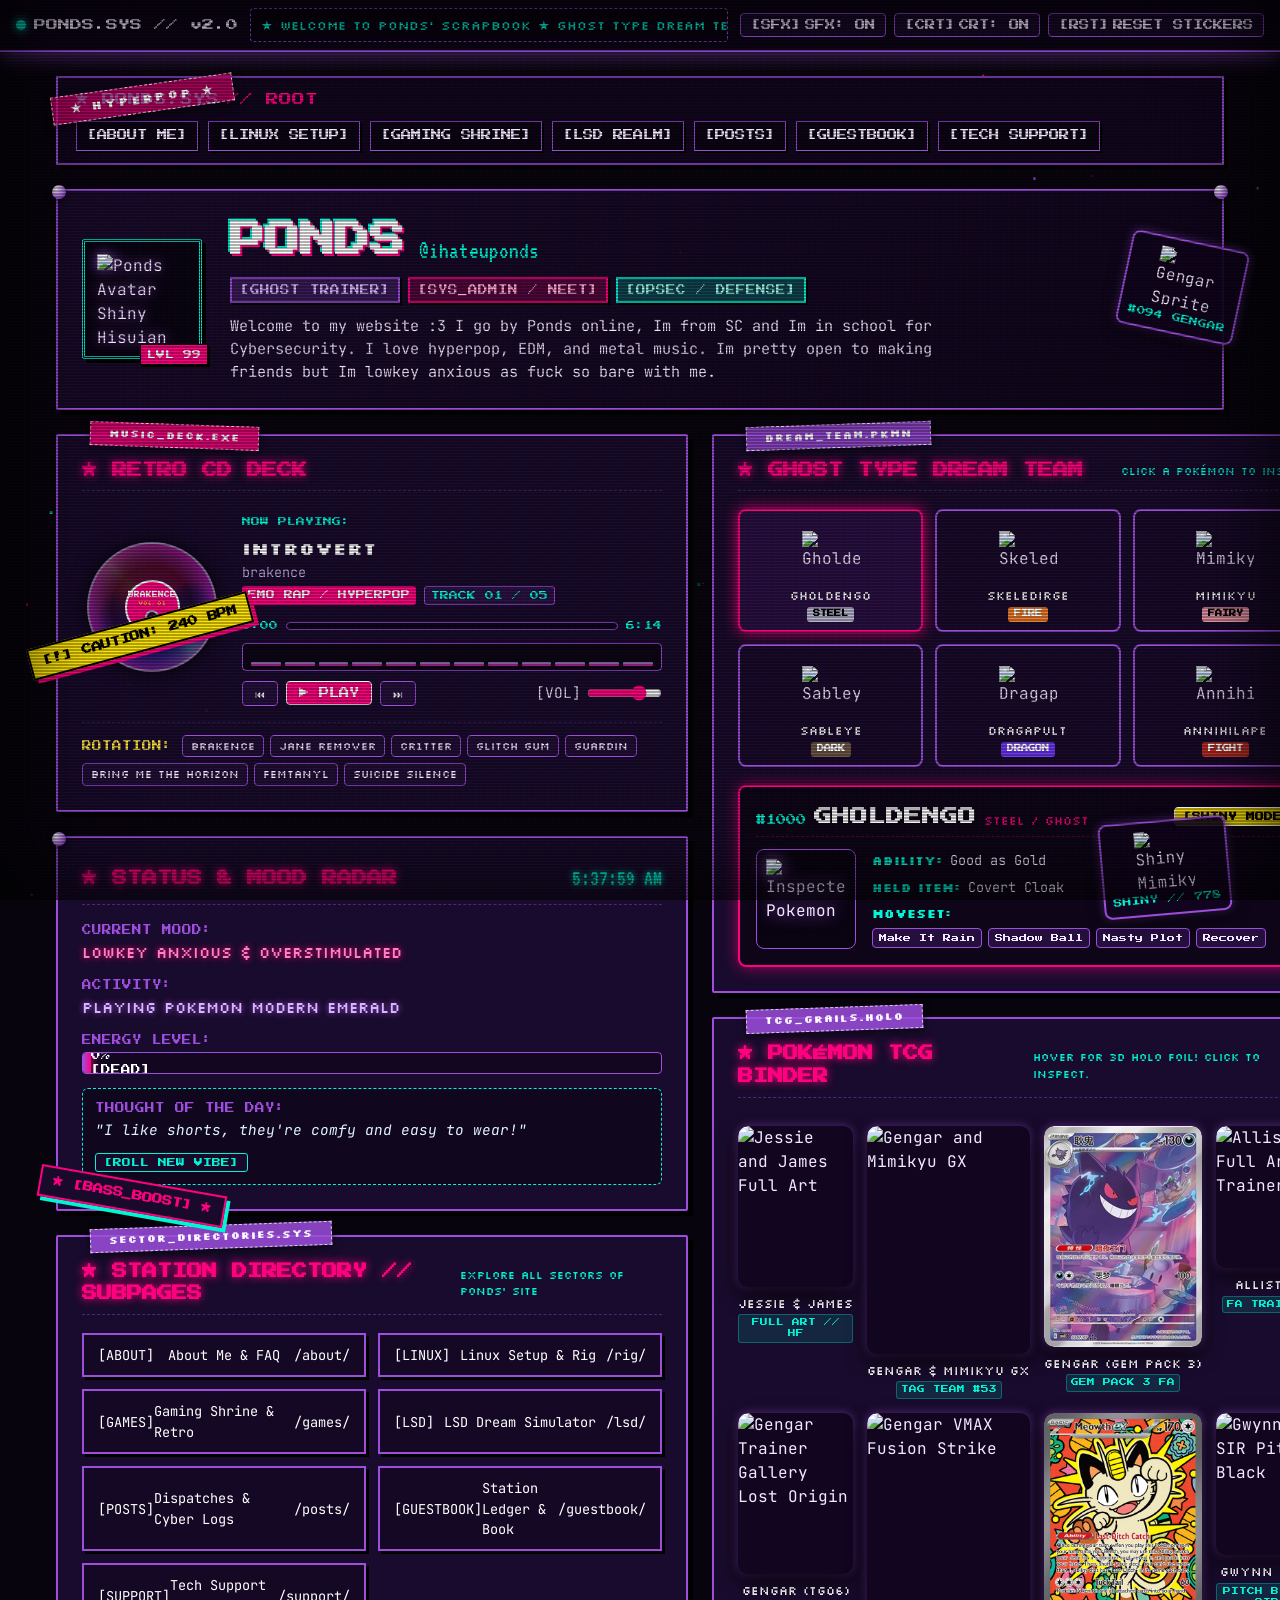
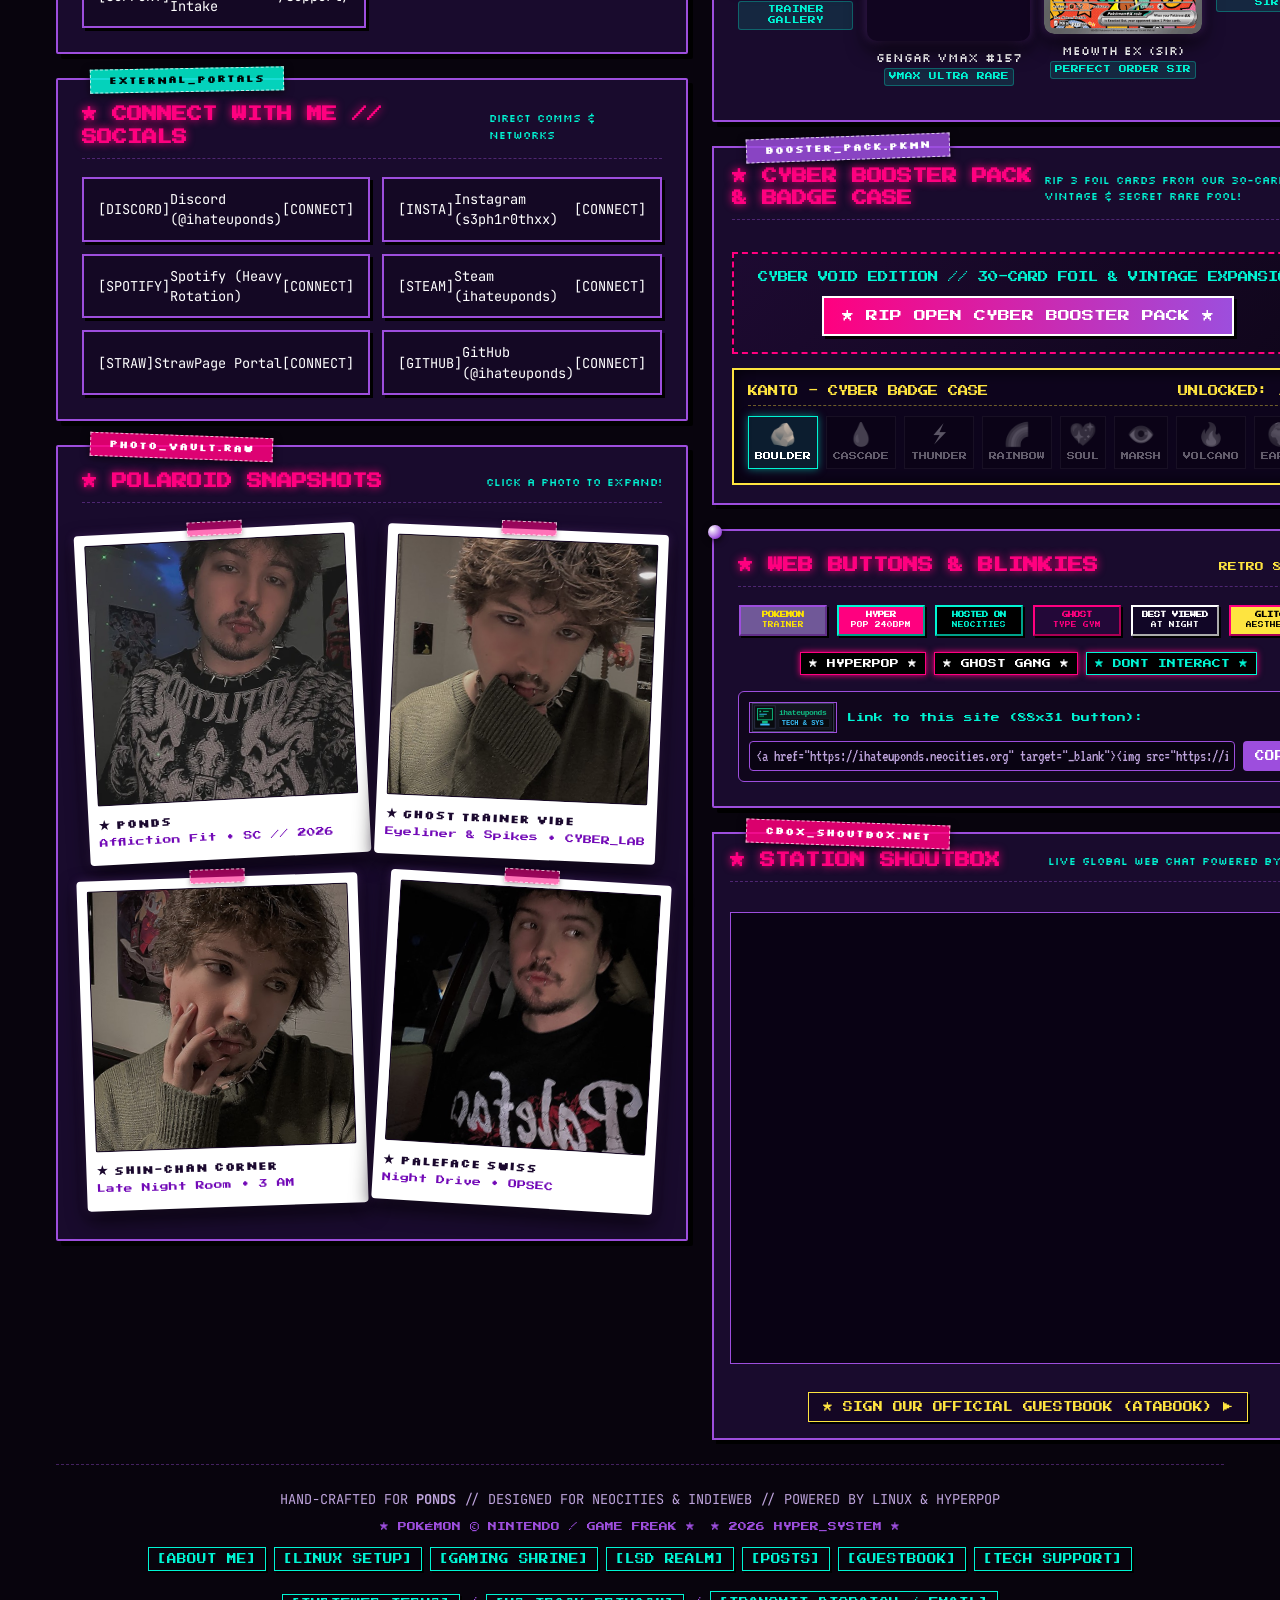
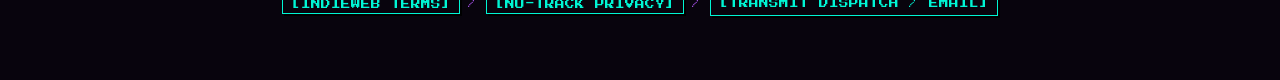
==== commit f3720173: "feat: remove fake webrings and fake guestbook ledger, streamline official Atabook guestbook and Cbox" ====
--- a/index.html
+++ b/index.html
@@ -746,36 +746,6 @@
               <button id="btn-copy-code" class="copy-btn">COPY</button>
             </div>
           </div>
-
-          <!-- Neocities Webrings Widget -->
-          <div class="webrings-box">
-            <div style="font-family: var(--font-pixel); font-size: 0.62rem; color: var(--neon-yellow); margin-bottom: 4px;">
-              ★ NEOCITIES WEBRING NETWORK:
-            </div>
-            <div class="webring-item-row">
-              <span class="webring-title">RETRONAUT WEBRING:</span>
-              <div class="webring-nav-links">
-                <a href="https://webring.dinhe.net/prev/https://ihateuponds.neocities.org" target="_blank" rel="noopener noreferrer" class="webring-link">← PREV</a>
-                <a href="https://webring.dinhe.net/" target="_blank" rel="noopener noreferrer" class="webring-link">[HUB]</a>
-                <a href="https://webring.dinhe.net/next/https://ihateuponds.neocities.org" target="_blank" rel="noopener noreferrer" class="webring-link">NEXT →</a>
-              </div>
-            </div>
-            <div class="webring-item-row">
-              <span class="webring-title">HOTLINE WEBRING:</span>
-              <div class="webring-nav-links">
-                <a href="https://hotlinewebring.club/" target="_blank" rel="noopener noreferrer" class="webring-link">← PREV</a>
-                <a href="https://hotlinewebring.club/" target="_blank" rel="noopener noreferrer" class="webring-link">[HOTLINE]</a>
-                <a href="https://hotlinewebring.club/" target="_blank" rel="noopener noreferrer" class="webring-link">NEXT →</a>
-              </div>
-            </div>
-            <div class="webring-item-row">
-              <span class="webring-title">NEOCITIES SURF:</span>
-              <div class="webring-nav-links">
-                <a href="https://neocities.org/browse" target="_blank" rel="noopener noreferrer" class="webring-link">[BROWSE]</a>
-                <a href="https://neocities.org" target="_blank" rel="noopener noreferrer" class="webring-link">? RANDOM</a>
-              </div>
-            </div>
-          </div>
         </section>
 
         <!-- CARD: RETRO CHATBOX / SHOUTBOX -->
@@ -786,33 +756,14 @@
             <span class="pkmn-sub">Live global web chat powered by Cbox!</span>
           </div>
 
-          <!-- Dual Chat Switcher -->
-          <div class="chat-switch-bar" style="display: flex; gap: 6px; margin-bottom: 10px; flex-wrap: wrap;">
-            <button type="button" id="btn-chat-cbox" class="chat-tab-btn active" style="font-family: var(--font-pixel); font-size: 0.6rem; padding: 5px 9px; background: var(--neon-pink); color: #fff; border: 1px solid #fff; cursor: pointer;">★ LIVE CBOX (GLOBAL)</button>
-            <button type="button" id="btn-chat-local" class="chat-tab-btn" style="font-family: var(--font-pixel); font-size: 0.6rem; padding: 5px 9px; background: #140526; color: var(--neon-cyan); border: 1px solid var(--neon-purple); cursor: pointer;">[STATION DISPATCH]</button>
-            <button type="button" id="btn-chat-cfg" class="chat-tab-btn" style="font-family: var(--font-pixel); font-size: 0.6rem; padding: 5px 9px; background: #0c0418; color: var(--neon-yellow); border: 1px solid var(--neon-yellow); cursor: pointer; margin-left: auto;">[*] LINK CBOX ID</button>
-          </div>
-
           <!-- Live Cbox Web Chat Panel -->
           <div id="cbox-panel" style="width: 100%; border: 1px solid var(--neon-purple); background: #090214; margin-bottom: 6px;">
             <iframe id="cbox-live-frame" src="https://www3.cbox.ws/box/?boxid=3560113&amp;boxtag=2LNz2J" width="100%" height="450" allowtransparency="yes" allow="autoplay" frameborder="0" marginheight="0" marginwidth="0" scrolling="auto" style="width: 100%; height: 450px; border: none; display: block;"></iframe>
           </div>
 
-          <!-- Local Station Dispatch Container (0 fake comments) -->
-          <div id="local-panel" style="display: none;">
-            <div class="shoutbox-feed" id="shoutbox-feed">
-              <div class="shout-empty-notice" style="color: var(--text-muted); font-style: italic; padding: 16px 8px; font-family: var(--font-body); font-size: 0.82rem; text-align: center;">[NO TRANSMISSIONS YET // TRANSMIT FIRST DISPATCH]</div>
-            </div>
-            <form id="shoutbox-form" class="shoutbox-form">
-              <input type="text" id="shout-name" class="shout-input-name" placeholder="Handle" maxlength="20" required />
-              <input type="text" id="shout-msg" class="shout-input-msg" placeholder="Drop a message..." maxlength="140" required />
-              <button type="submit" class="shout-btn-send">SEND</button>
-            </form>
-          </div>
-
           <div style="margin-top: 10px; text-align: center;">
             <a href="guestbook/" style="display: inline-flex; align-items: center; gap: 8px; font-family: var(--font-pixel); font-size: 0.62rem; color: var(--neon-yellow); text-decoration: none; padding: 7px 14px; background: rgba(20, 6, 36, 0.9); border: 1px solid var(--neon-yellow); box-shadow: 2px 2px 0 #000;">
-              <span>★ SIGN OUR PERMANENT GUESTBOOK &amp; COMMENTS ARCHIVE ▶</span>
+              <span>★ SIGN OUR OFFICIAL GUESTBOOK (ATABOOK) ▶</span>
             </a>
           </div>
         </section>
--- a/style.css
+++ b/style.css
@@ -2436,7 +2436,7 @@
 }
 
 /* ==========================================================================
-   ★ CHATBOX / SHOUTBOX & WEBRINGS WIDGET ★
+   ★ STATION LIVE CHATBOX (CBOX) ★
    ========================================================================== */
 .chatbox-card {
   position: relative;
@@ -2449,120 +2449,3 @@
   gap: 12px;
 }
 
-.shoutbox-feed {
-  background: #06020c;
-  border: 1px solid var(--neon-purple);
-  padding: 12px;
-  height: 200px;
-  overflow-y: auto;
-  display: flex;
-  flex-direction: column;
-  gap: 8px;
-  font-family: var(--font-body);
-  font-size: 0.82rem;
-}
-
-.shout-line {
-  line-height: 1.4;
-  word-break: break-word;
-}
-.shout-time {
-  color: var(--text-muted);
-  font-family: var(--font-terminal);
-  font-size: 0.95rem;
-  margin-right: 4px;
-}
-.shout-user {
-  font-family: var(--font-pixel);
-  font-size: 0.6rem;
-  color: var(--neon-yellow);
-  margin-right: 6px;
-}
-.shout-text {
-  color: #e2e8f0;
-}
-
-.shoutbox-form {
-  display: flex;
-  gap: 8px;
-  flex-wrap: wrap;
-}
-
-.shout-input-name {
-  width: 110px;
-  background: #0c0418;
-  border: 1px solid var(--neon-purple);
-  color: #fff;
-  font-family: var(--font-body);
-  font-size: 0.8rem;
-  padding: 6px 8px;
-  outline: none;
-}
-.shout-input-msg {
-  flex: 1;
-  min-width: 160px;
-  background: #0c0418;
-  border: 1px solid var(--neon-purple);
-  color: #fff;
-  font-family: var(--font-body);
-  font-size: 0.8rem;
-  padding: 6px 8px;
-  outline: none;
-}
-.shout-btn-send {
-  font-family: var(--font-pixel);
-  font-size: 0.65rem;
-  background: var(--neon-pink);
-  color: #fff;
-  border: 1px solid #fff;
-  padding: 6px 12px;
-  cursor: pointer;
-}
-.shout-btn-send:hover {
-  background: var(--neon-cyan);
-  color: #000;
-}
-
-/* Webrings Widget */
-.webrings-box {
-  background: #0b0316;
-  border: 1px solid var(--neon-cyan);
-  padding: 12px;
-  display: flex;
-  flex-direction: column;
-  gap: 8px;
-  margin-top: 10px;
-}
-
-.webring-item-row {
-  display: flex;
-  align-items: center;
-  justify-content: space-between;
-  border-bottom: 1px dotted rgba(0, 245, 212, 0.25);
-  padding-bottom: 6px;
-  font-family: var(--font-pixel);
-  font-size: 0.6rem;
-  flex-wrap: wrap;
-  gap: 6px;
-}
-
-.webring-title {
-  color: var(--neon-yellow);
-}
-
-.webring-nav-links {
-  display: flex;
-  gap: 6px;
-}
-
-.webring-link {
-  color: var(--neon-cyan);
-  text-decoration: none;
-  background: #140526;
-  border: 1px solid var(--neon-purple);
-  padding: 2px 6px;
-}
-.webring-link:hover {
-  background: var(--neon-pink);
-  color: #fff;
-}
